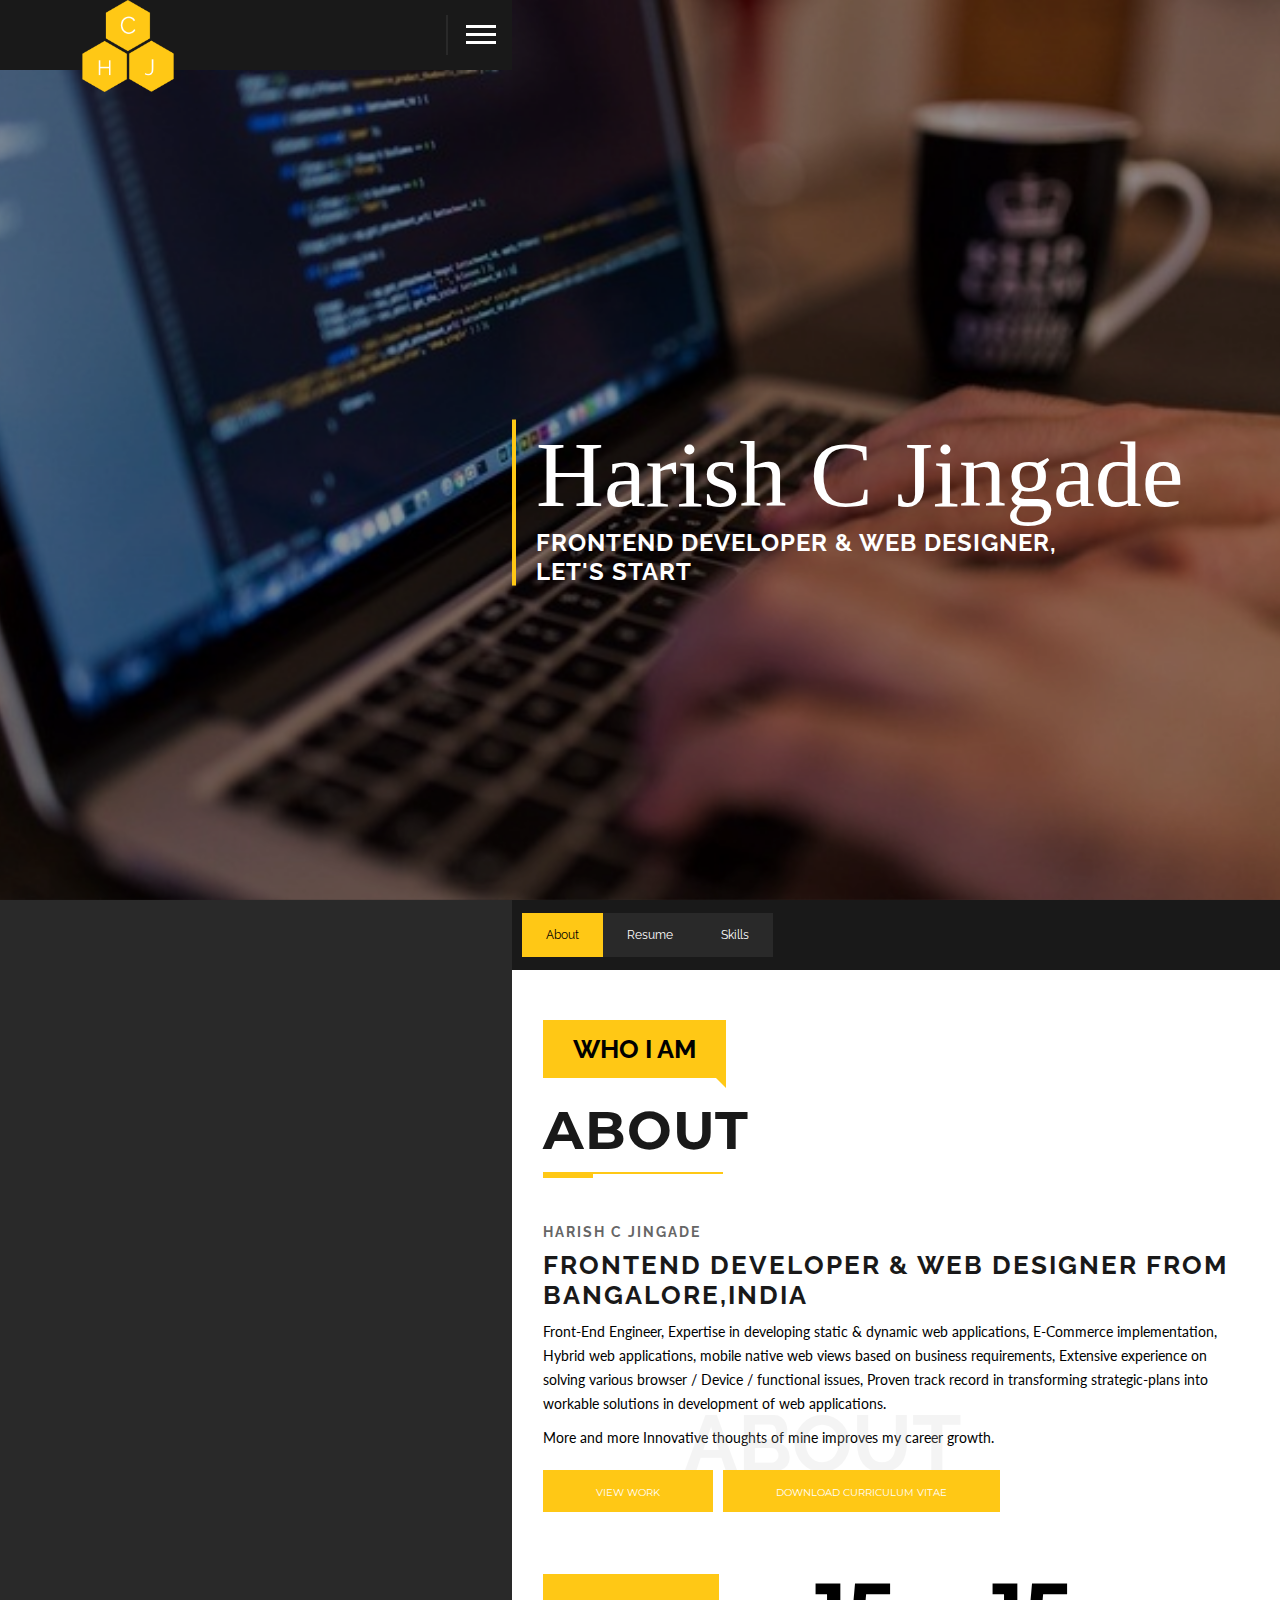
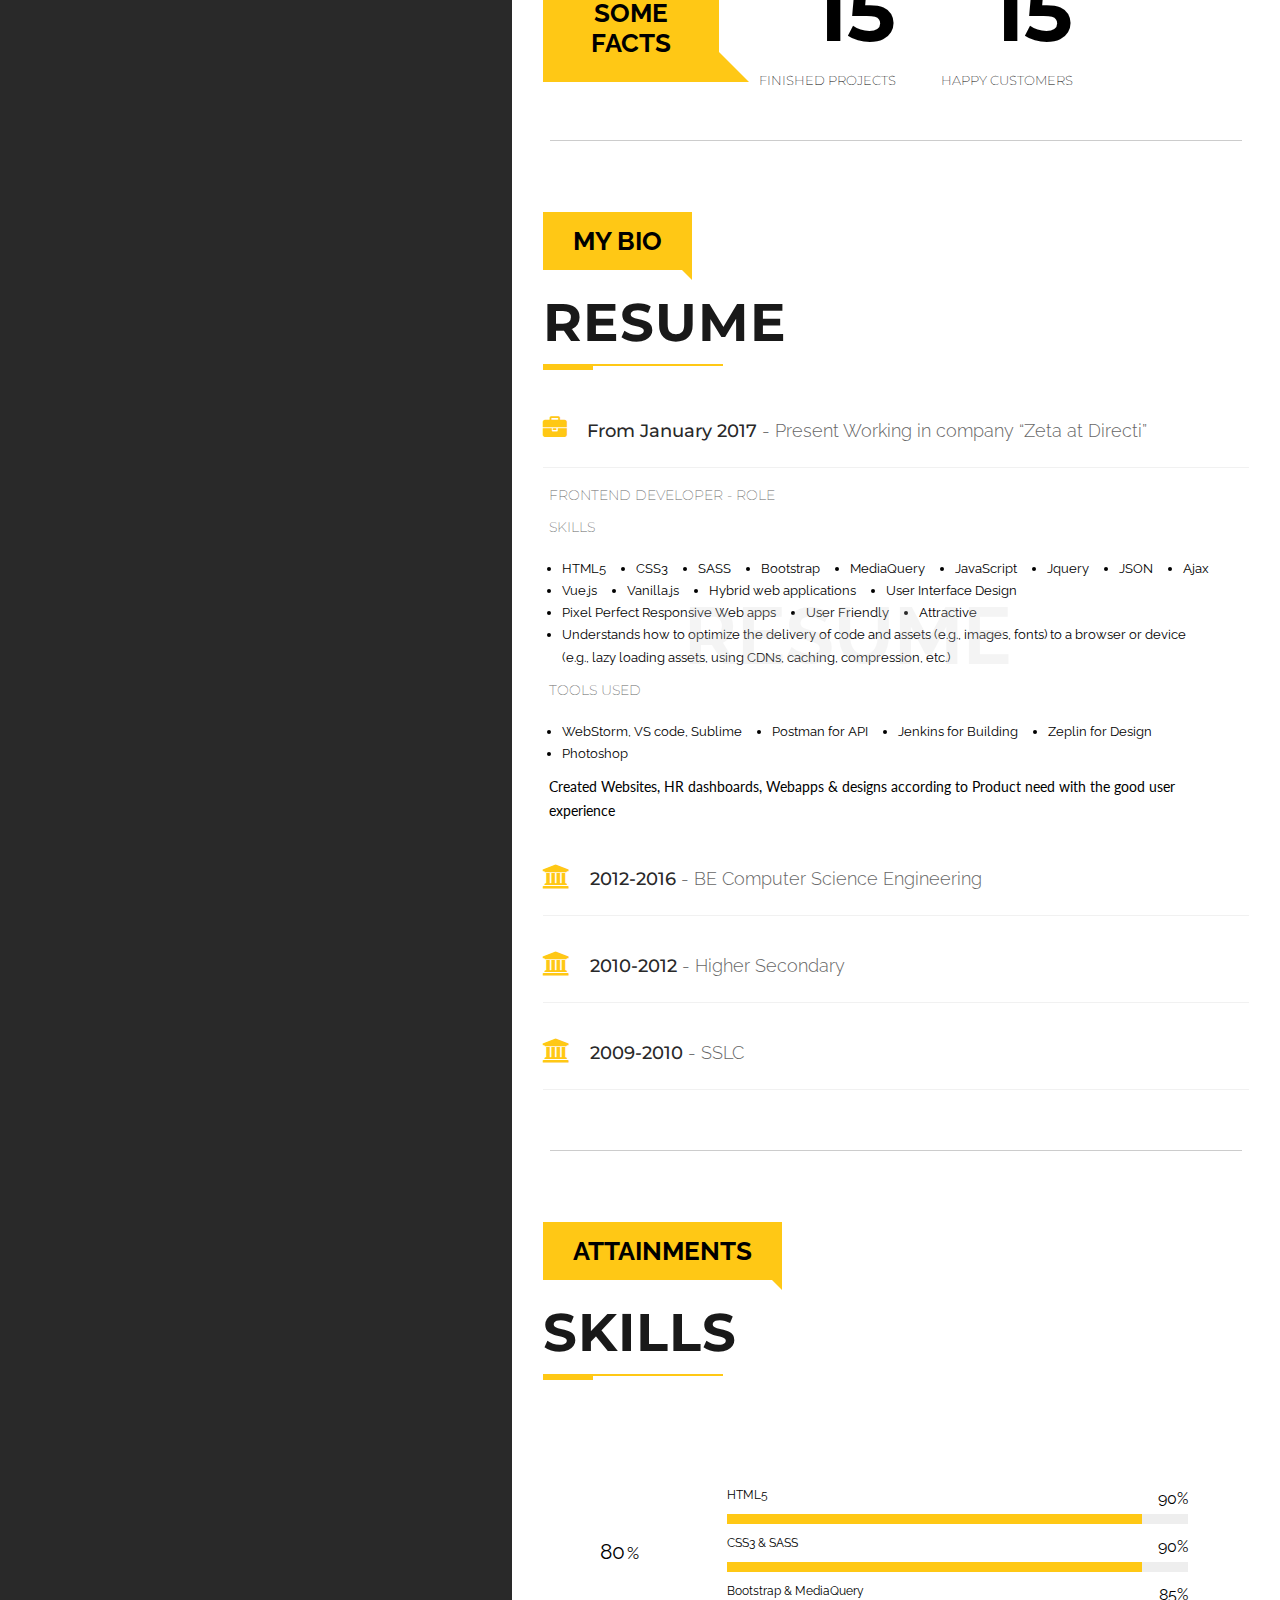
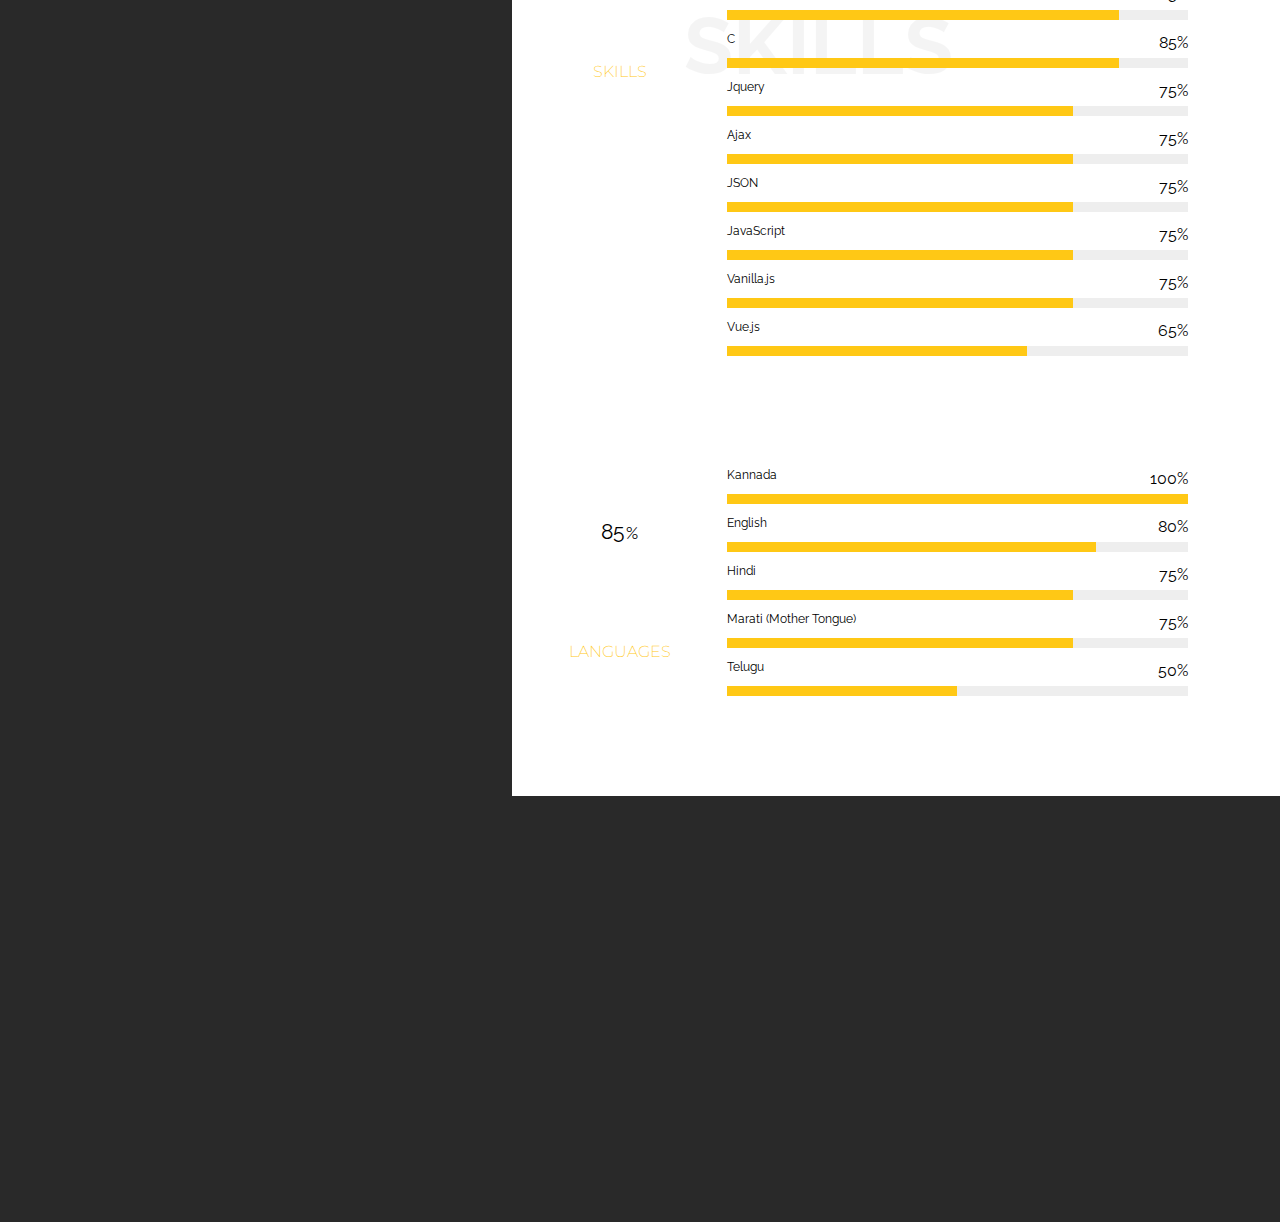
==== index.html @ 73cdb1bf "changed the skills calculator" ====
<!DOCTYPE html>
<html class="js csstransitions js_active  vc_desktop  vc_transform  vc_transform skrollr skrollr-desktop" dir="ltr" lang="en-US">

<head>
    <meta http-equiv="Content-Type" content="text/html; charset=UTF-8">
    <link rel="icon" type="image/png" href="assets/images/Harish.png" />
    <title>Harish C Jingade | Frontend Developer & Web Designer</title>
    <meta name="viewport" content="width=device-width, initial-scale=1.0, minimum-scale=1.0, maximum-scale=1.0, user-scalable=no">
    <script src="assets/js/wp-emoji-release.min.js" type="text/javascript"></script>
    <style type="text/css">
    img.wp-smiley,
    img.emoji {
        display: inline !important;
        border: none !important;
        box-shadow: none !important;
        height: 1em !important;
        width: 1em !important;
        margin: 0 .07em !important;
        vertical-align: -0.1em !important;
        background: none !important;
        padding: 0 !important;
    }
    </style>
    <link rel="stylesheet" id="contact-form-7-css" href="assets/css/styles.css" type="text/css" media="all">
    <link rel="stylesheet" id="reset-css" href="assets/css/reset.css" type="text/css" media="all">
    <link rel="stylesheet" id="plugins-css" href="assets/css/plugins.css" type="text/css" media="all">
    <link rel="stylesheet" id="style-css" href="assets/css/style.css" type="text/css" media="all">
    <link rel="stylesheet" id="color-css" href="assets/css/color.css" type="text/css" media="all">
    <link href="https://maxcdn.bootstrapcdn.com/font-awesome/4.4.0/css/font-awesome.min.css" rel="stylesheet">
    <script type="text/javascript" src="assets/js/jquery.js"></script>
    <script type="text/javascript" src="assets/js/jquery-migrate.min.js"></script>
    <style type="text/css">
    .recentcomments a {
        display: inline !important;
        padding: 0 !important;
        margin: 0 !important;
    }
    </style>
</head>

<body class="home page page-id-17 page-template page-template-home-page page-template-home-page-php wpb-js-composer js-comp-ver-4.5.3 vc_responsive">
    <!--================= loader start ================-->
    <div class="loader-holder">
        <div class="loader-inner loader-vis">
            <div class="loader" style="display: none;"></div>
        </div>
    </div>
    <!-- loader end -->
    <!--================= main start ================-->
    <div id="main" style="opacity: 1;">
        <!--=============== header ===============-->
        <header>
            <div class="logo-holder">
                <a href="index.html">
                    <img src="assets/images/Harish.png" class="respimg img-responsive" alt="Logo">
                    <!-- <span style="color: #FFC815;"> Harish C Jingade</span> -->
                </a>
            </div>
            <div class="nav-button">
                <span class="nos"></span>
                <span class="ncs"></span>
                <span class="nbs"></span>
            </div>
        </header>
        <!-- header  end -->
        <!--=============== wrapper ===============-->
        <div id="wrapper">
            <!--=============== content-holder ===============-->
            <div class="content-holder">
                <!--=============== navigation ===============-->
                <div class="nav-inner isDown">
                    <div class="nav-decor nav-decor-tl"></div>
                    <div class="nav-decor nav-decor-br"></div>
                    <div class="overlay"></div>
                    <nav style="margin-top: -97.5px;">
                        <!-- start main nav -->
                        <ul class="">
                            <li id="menu-item-227" class="menu-item menu-item-type-post_type menu-item-object-page menu-item-has-children current subnav"> <a class="custom-scroll-link" href="index.html" data-toggle="my-scrollspy-2">Home<i class="fa fa-angle-double-down subnavicon"></i></a>
                                <ul class="sub-menu">
                                    <li id="menu-item-216" class="menu-item menu-item-type-post_type menu-item-object-page"> <a class="custom-scroll-link" href="index.html/#about-2" data-toggle="my-scrollspy-2">About<i class="fa fa-angle-double-down subnavicon"></i></a></li>
                                    <li id="menu-item-219" class="menu-item menu-item-type-post_type menu-item-object-page"> <a class="custom-scroll-link" href="index.html/#resume" data-toggle="my-scrollspy-2">Resume<i class="fa fa-angle-double-down subnavicon"></i></a></li>
                                    <li id="menu-item-223" class="menu-item menu-item-type-post_type menu-item-object-page"> <a class="custom-scroll-link" href="index.html/#skills" data-toggle="my-scrollspy-2">Skills<i class="fa fa-angle-double-down subnavicon"></i></a></li>
                                </ul>
                            </li>
                            <li id="menu-item-209" class="menu-item menu-item-type-post_type menu-item-object-page"> <a class="custom-scroll-link" href="portfolio.html" data-toggle="my-scrollspy-2">My Works</a></li>
                            <!-- <li id="menu-item-209" class="menu-item menu-item-type-post_type menu-item-object-page"> <a class="custom-scroll-link" href="contact.php" data-toggle="my-scrollspy-2">Contact</a></li> -->
                        </ul>
                    </nav>
                </div>
                <!-- navigation  end -->
                <!--=============== hero-wrapper ===============-->
                <div class="hero-wrapper viselem" style="opacity: 1;">
                    <div class="section-parallax skrollable skrollable-between" data-top-bottom="transform: translateY(450px);" data-bottom-top="transform: translateY(-450px);" style="transform: translateY(-0.361446px);">
                        <div class="media-container">
                            <div class="bg" style="background-image:url(&#39;assets/images/code.jpg&#39;)" width="1200" height="793"></div>
                            <div class="overlay"></div>
                        </div>
                        <div class="hero-title">
                            <div class="hero-wrap skrollable skrollable-between" data-top-bottom="transform: translateY(-150px);" data-bottom-top="transform: translateY(150px);" style="transform: translateY(13.9257px);">
                                <h3>Harish C Jingade</h3>
                                <div class="clearfix"></div>
                                <h4 style="text-align: right"> Frontend Developer & Web Designer, </h4>
                                <div class="clearfix"></div>
                                <h4>
                                            <a href="#" class="custom-scroll-link">Let's start</a>
                                        </h4>
                            </div>
                        </div>
                    </div>
                </div>
                <!-- hero-wrapper  end -->
                <!--=============== fixed-column ===============-->
                <div class="fixed-column viselem" style="opacity: 1;">
                    <!-- animation background -->
                    <div class="bg-wrapper">
                        <div class="bg bg-scroll" style="background-image: url(&quot;http://webredox.net/demo/wp/bionick/demo4/wp-content/uploads/2015/07/12.jpg&quot;);"></div>
                        <div class="overlay"></div>
                        <div class="bg-title"><span>my resume</span></div>
                    </div>
                </div>
                <!-- fixed-column end -->
                <div class="wrapper-inner home-wrap viselem" style="opacity: 1;">
                    <!-- scroll page navigation -->
                    <div class="scroll-nav-holder" style="z-index: 6; position: relative; top: 0px;">
                        <nav class="scroll-nav">
                            <ul>
                                <li>
                                    <a class="scroll-link fbgs act-link" href="index.html/#about-2" data-bgscr="assets/img/2.jpg" data-bgtex="About Me">
                                        <span>About</span></a>
                                </li>
                                <li>
                                    <a class="scroll-link fbgs" href="index.html/#resume" data-bgscr="assets/img/res.jpg" data-bgtex="my resume">
                                        <span>Resume</span></a>
                                </li>
                                <li>
                                    <a class="scroll-link fbgs" href="index.html/#skills" data-bgscr="assets/img/last.jpg" data-bgtex="My skills">
                                        <span>Skills</span></a>
                                </li>
                            </ul>
                        </nav>
                    </div>
                    <div style="display: none; width: 809px; height: 70px; float: right;"></div>
                    <!-- scroll page navigation end -->
                    <div class="content" id="sec1">
                        <!-- section start -->
                        <section id="about-2">
                            <!-- container -->
                            <div class="container">
                                <div class="section-title">
                                    <div class="sect-subtitle skrollable skrollable-before" data-top-bottom="transform: translateY(-300px);" data-bottom-top="transform: translateY(300px);" style="transform: translateY(300px);">
                                        <span style="font-size: 120px;">About</span>
                                    </div>
                                    <h3>Who i am </h3>
                                    <h2>About</h2>
                                    <div class="st-separator"></div>
                                </div>
                                <div class="wrapper-content">
                                    <div class="vc_row wpb_row vc_row-fluid">
                                        <div class="vc_col-sm-12 wpb_column vc_column_container ">
                                            <div class="wpb_wrapper">
                                                <div class="text-title ">
                                                    <h2 style="color:#666666; font-size:14px; font-weight:bold;text-align:left; text-transform:uppercase;">Harish C Jingade</h2>
                                                </div>
                                                <div class="text-title ">
                                                    <h2 style="color:#191919; font-size:26px; font-weight:bold;text-align:left; text-transform:uppercase;">Frontend Developer & Web Designer From Bangalore,India</h2>
                                                </div>
                                                <div class="sec-text ">
                                                    <p style="font-weight:normal;text-align:left; text-transform:none;">
                                                        Front-End Engineer, Expertise in developing static & dynamic web applications, E-Commerce implementation, Hybrid web applications, mobile native web views based on business requirements, Extensive experience on solving various browser / Device / functional issues, Proven track record in transforming strategic-plans into workable solutions in development of web applications. </p>
                                                </div>
                                                <div class="sec-text ">
                                                    <p style="font-weight:normal;text-align:left; text-transform:none;">
                                                        More and more Innovative thoughts of mine improves my career growth.</p>
                                                </div>
                                                <div class="sec-button ">
                                                    <a class="btn hide-icon" href="portfolio.html" target="_self" style="font-weight:normal; float:left;text-transform:uppercase;">
                                                        <i class="fa fa-angle-right"></i>
                                                        <span>View Work</span>
                                                    </a>
                                                    <a class="btn hide-icon" href="./Harish-Resume.pdf" target="_self" style="font-weight:normal; float:left;text-transform:uppercase;" download>
                                                            <i class="fa fa-angle-right"></i>
                                                            <span>Download Curriculum Vitae</span>
                                                        </a>
                                                </div>
                                            </div>
                                        </div>
                                    </div>
                                    <div class="vc_row wpb_row vc_row-fluid">
                                        <div class="vc_col-sm-12 wpb_column vc_column_container ">
                                            <div class="wpb_wrapper">
                                                <div style="width:100%;height:50px;float:left;position:inherit;"></div>
                                                <div class="sec-counter ">
                                                    <div class="facts-title">
                                                        <h3>Some facts</h3>
                                                    </div>
                                                    <div class="inline-facts-holder">
                                                        <div class="inline-facts">
                                                            <div class="milestone-counter">
                                                                <div class="stats animaper">
                                                                    <div class="num" data-content="15" data-num="15">15</div>
                                                                </div>
                                                            </div>
                                                            <h6>Finished projects</h6>
                                                        </div>
                                                        <div class="inline-facts">
                                                            <div class="milestone-counter">
                                                                <div class="stats animaper">
                                                                    <div class="num" data-content="15" data-num="15">15</div>
                                                                </div>
                                                            </div>
                                                            <h6>Happy customers</h6>
                                                        </div>
                                                        <!-- <div class="inline-facts">
                                                                    <div class="milestone-counter">
                                                                        <div class="stats animaper">
                                                                            <div class="num" data-content="1780" data-num="1780">1780</div>
                                                                        </div>
                                                                    </div>
                                                                    <h6>Working hours</h6>
                                                                </div> -->
                                                    </div>
                                                </div>
                                            </div>
                                        </div>
                                    </div>
                                </div>
                            </div>
                        </section>
                        <!-- end bg -->
                        <div class="section-separator2"></div>
                        <!-- section start -->
                        <section id="resume">
                            <!-- container -->
                            <div class="container">
                                <div class="section-title">
                                    <div class="sect-subtitle skrollable skrollable-before" data-top-bottom="transform: translateY(-300px);" data-bottom-top="transform: translateY(300px);" style="transform: translateY(300px);">
                                        <span style="font-size: 120px;">Resume</span>
                                    </div>
                                    <h3>My Bio </h3>
                                    <h2>Resume</h2>
                                    <div class="st-separator"></div>
                                </div>
                                <div class="wrapper-content">
                                    <div class="vc_row wpb_row vc_row-fluid">
                                        <div class="vc_col-sm-12 wpb_column vc_column_container ">
                                            <div class="wpb_wrapper">
                                                <div class="sec-resume ">
                                                    <div class="accordion" data-name="1">
                                                        <div class="accordion-title transition activeac">
                                                            <h5>
                                                                        <a href="#">
                                                                            <i class="fa fa-briefcase"></i>From January 2017
                                                                            <span> - Present </span>
                                                                            <span>Working in company “Zeta at Directi”</span>
                                                                        </a>
                                                                    </h5>
                                                        </div>
                                                        <div class="accordion-inner" style="display: block;">
                                                            <h4>Frontend Developer - Role</h4>
                                                            <h4>SKILLS</h4>
                                                            <ul>
                                                                <li>HTML5</li>
                                                                <li>CSS3</li>
                                                                <li>SASS</li>
                                                                <li>Bootstrap</li>
                                                                <li>MediaQuery</li>
                                                                <li>JavaScript</li>
                                                                <li>Jquery</li>
                                                                <li>JSON</li>
                                                                <li>Ajax</li>
                                                                <li>Vue.js</li>
                                                                <li>Vanilla.js</li>
                                                                <li>Hybrid web applications</li>
                                                                <li>User Interface Design</li>
                                                                <li>Pixel Perfect Responsive Web apps</li>
                                                                <li>User Friendly</li>
                                                                <li>Attractive</li>
                                                                <li>Understands how to optimize the delivery of code and assets (e.g., images, fonts) to a browser or device (e.g., lazy loading assets, using CDNs, caching, compression, etc.)</li>
                                                            </ul>
                                                            <h4>Tools Used</h4>
                                                            <ul>
                                                                <li>WebStorm, VS code, Sublime</li>
                                                                <li>Postman for API</li>
                                                                <li>Jenkins for Building</li>
                                                                <li>Zeplin for Design</li>
                                                                <li>Photoshop</li>
                                                            </ul>
                                                            <p>Created Websites, HR dashboards, Webapps & designs according to Product need with the good user experience</p>
                                                        </div>
                                                        <div class="accordion-title transition">
                                                            <h5>
                                                                        <a href="#">
                                                                            <i class="fa fa-university"></i>2012-2016
                                                                            <span> - </span>
                                                                            <span>BE Computer Science Engineering</span>
                                                                        </a>
                                                                    </h5>
                                                        </div>
                                                        <div class="accordion-inner">
                                                            <h4>Sri Taralabalu Jagadguru Institute of Technology,Ranebennur</h4>
                                                            <p>Aggregate Marks 62.32%</p>
                                                        </div>
                                                        <div class="accordion-title transition">
                                                            <h5>
                                                                        <a href="#">
                                                                            <i class="fa fa-university"></i>2010-2012
                                                                            <span> - </span>
                                                                            <span>Higher Secondary</span>
                                                                        </a>
                                                                    </h5>
                                                        </div>
                                                        <div class="accordion-inner">
                                                            <h4>Sri Vyshnavi Chetana PU Science College,Davangere</h4>
                                                            <p>Aggregate Marks 71.05%</p>
                                                        </div>
                                                        <div class="accordion-title transition">
                                                            <h5>
                                                                        <a href="#">
                                                                            <i class="fa fa-university"></i>2009-2010
                                                                            <span> - </span>
                                                                            <span>SSLC</span>
                                                                        </a>
                                                                    </h5>
                                                        </div>
                                                        <div class="accordion-inner">
                                                            <h4>Lourdes Boys High School,Davangere</h4>
                                                            <p>Aggregate Marks 64.48%</p>
                                                        </div>
                                                    </div>
                                                </div>
                                            </div>
                                        </div>
                                    </div>
                                </div>
                            </div>
                        </section>
                        <!-- end bg -->
                        <div class="section-separator2"></div>
                        <!-- section start -->
                        <section id="skills">
                            <!-- container -->
                            <div class="container">
                                <div class="section-title">
                                    <div class="sect-subtitle skrollable skrollable-before" data-top-bottom="transform: translateY(-300px);" data-bottom-top="transform: translateY(300px);" style="transform: translateY(300px);">
                                        <span style="font-size: 120px;">Skills</span>
                                    </div>
                                    <h3>Attainments </h3>
                                    <h2>Skills</h2>
                                    <div class="st-separator"></div>
                                </div>
                                <div class="wrapper-content">
                                    <div class="vc_row wpb_row vc_row-fluid">
                                        <div class="vc_col-sm-12 wpb_column vc_column_container ">
                                            <div class="wpb_wrapper">
                                                <div class="piechart-holder animaper " data-skcolor="#8F8F8F">
                                                    <div class="row">
                                                        <div class="piechart col-md-3">
                                                            <span class="chart" data-percent="80">
                                                                        <span class="percent">80</span>
                                                            <canvas height="150" width="150"></canvas>
                                                            </span>
                                                            <div class="clearfix"></div>
                                                            <div class="skills-description">
                                                                <h4>Skills</h4>
                                                            </div>
                                                        </div>
                                                        <div class="col-md-8">
                                                            <div class="skillbar-box animaper">
                                                                <div class="custom-skillbar-title">
                                                                    <span>HTML5 </span>
                                                                </div>
                                                                <div class="skill-bar-percent">90%</div>
                                                                <div class="skillbar-bg" data-percent="90%">
                                                                    <div class="custom-skillbar" style="width: 90%;"></div>
                                                                </div>
                                                                <div class="custom-skillbar-title">
                                                                    <span>CSS3 & SASS </span>
                                                                </div>
                                                                <div class="skill-bar-percent">90%</div>
                                                                <div class="skillbar-bg" data-percent="90%">
                                                                    <div class="custom-skillbar" style="width: 90%;"></div>
                                                                </div>
                                                                <div class="custom-skillbar-title">
                                                                    <span>Bootstrap & MediaQuery</span>
                                                                </div>
                                                                <div class="skill-bar-percent">85%</div>
                                                                <div class="skillbar-bg" data-percent="85%">
                                                                    <div class="custom-skillbar" style="width: 85%;"></div>
                                                                </div>
                                                                <div class="custom-skillbar-title">
                                                                    <span>C</span>
                                                                </div>
                                                                <div class="skill-bar-percent">85%</div>
                                                                <div class="skillbar-bg" data-percent="85%">
                                                                    <div class="custom-skillbar" style="width: 85%;"></div>
                                                                </div>
                                                                <div class="custom-skillbar-title">
                                                                    <span>Jquery</span>
                                                                </div>
                                                                <div class="skill-bar-percent">75%</div>
                                                                <div class="skillbar-bg" data-percent="75%">
                                                                    <div class="custom-skillbar" style="width: 75%;"></div>
                                                                </div>
                                                                <div class="custom-skillbar-title">
                                                                        <span>Ajax</span>
                                                                    </div>
                                                                    <div class="skill-bar-percent">75%</div>
                                                                    <div class="skillbar-bg" data-percent="75%">
                                                                        <div class="custom-skillbar" style="width: 75%;"></div>
                                                                    </div>
                                                                    <div class="custom-skillbar-title">
                                                                            <span>JSON</span>
                                                                        </div>
                                                                        <div class="skill-bar-percent">75%</div>
                                                                        <div class="skillbar-bg" data-percent="75%">
                                                                            <div class="custom-skillbar" style="width: 75%;"></div>
                                                                        </div>
                                                                <div class="custom-skillbar-title">
                                                                    <span>JavaScript</span>
                                                                </div>
                                                                <div class="skill-bar-percent">75%</div>
                                                                <div class="skillbar-bg" data-percent="75%">
                                                                    <div class="custom-skillbar" style="width: 75%;"></div>
                                                                </div>
                                                                <div class="custom-skillbar-title">
                                                                    <span>Vanilla.js</span>
                                                                </div>
                                                                <div class="skill-bar-percent">75%</div>
                                                                <div class="skillbar-bg" data-percent="75%">
                                                                    <div class="custom-skillbar" style="width: 75%;"></div>
                                                                </div>
                                                                <div class="custom-skillbar-title">
                                                                        <span>Vue.js</span>
                                                                    </div>
                                                                    <div class="skill-bar-percent">65%</div>
                                                                    <div class="skillbar-bg" data-percent="65%">
                                                                        <div class="custom-skillbar" style="width: 65%;"></div>
                                                                    </div>
                                                                    
                                                            </div>
                                                        </div>
                                                    </div>
                                                </div>
                                                <div class="piechart-holder animaper " data-skcolor="#8F8F8F">
                                                    <div class="row">
                                                        <div class="piechart col-md-3">
                                                            <span class="chart" data-percent="85">
                                                                        <span class="percent">85</span>
                                                            <canvas height="150" width="150"></canvas>
                                                            </span>
                                                            <div class="clearfix"></div>
                                                            <div class="skills-description">
                                                                <h4>Languages</h4>
                                                            </div>
                                                        </div>
                                                        <div class="col-md-8">
                                                            <div class="skillbar-box animaper">
                                                                <div class="custom-skillbar-title">
                                                                    <span>Kannada</span>
                                                                </div>
                                                                <div class="skill-bar-percent">100%</div>
                                                                <div class="skillbar-bg" data-percent="100%">
                                                                    <div class="custom-skillbar" style="width: 100%;"></div>
                                                                </div>
                                                                <div class="custom-skillbar-title">
                                                                    <span>English</span>
                                                                </div>
                                                                <div class="skill-bar-percent">80%</div>
                                                                <div class="skillbar-bg" data-percent="80%">
                                                                    <div class="custom-skillbar" style="width: 80%;"></div>
                                                                </div>
                                                                <div class="custom-skillbar-title">
                                                                    <span>Hindi </span>
                                                                </div>
                                                                <div class="skill-bar-percent">75%</div>
                                                                <div class="skillbar-bg" data-percent="75%">
                                                                    <div class="custom-skillbar" style="width: 75%;"></div>
                                                                </div>
                                                                <div class="custom-skillbar-title">
                                                                        <span>Marati (Mother Tongue)</span>
                                                                    </div>
                                                                    <div class="skill-bar-percent">75%</div>
                                                                    <div class="skillbar-bg" data-percent="75%">
                                                                        <div class="custom-skillbar" style="width: 75%;"></div>
                                                                    </div>
                                                                <div class="custom-skillbar-title">
                                                                    <span>Telugu </span>
                                                                </div>
                                                                <div class="skill-bar-percent">50%</div>
                                                                <div class="skillbar-bg" data-percent="50%">
                                                                    <div class="custom-skillbar" style="width: 50%;"></div>
                                                                </div>
                                                            </div>
                                                        </div>
                                                    </div>
                                                </div>
                                            </div>
                                        </div>
                                    </div>
                                </div>
                            </div>
                        </section>
                        <!-- end bg -->
                    </div>
                </div>
                <div class="height-emulator" style="height: 411px;"></div>
                <footer class="viselem" style="opacity: 1;">
                    <div class="container">
                        <div class="row">
                            <div class="col-md-6">
                                <div id="custom_social_dewidget-1" class="widget footer-info spo-footer-widget text-left widget_custom_social_dewidget">
                                    <h4 class="spo-footer-widget-title">Find me</h4>
                                    <div class="footer-social">
                                        <ul>
                                            <li>
                                                <a href="https://www.facebook.com/harishc.jingade" target="_blank">
                                                    <i class="fa fa-facebook"></i>
                                                </a>
                                            </li>
                                            <li>
                                                <a href="https://twitter.com/HarishCJingade_" target="_blank">
                                                    <i class="fa fa-twitter"></i>
                                                </a>
                                            </li>
                                            <li>
                                                <a href="mailto:justdoitnowharish@gmail.com?subject = Feedback&body = Message">
                                                    <i class="fa fa-google-plus"></i>
                                                </a>
                                            </li>
                                            <li>
                                                <a target="_blank" href="https://www.linkedin.com/in/harish-c-jingade-38b730123/">
                                                    <i class="fa fa-linkedin"></i>
                                                </a>
                                            </li>
                                        </ul>
                                    </div>
                                </div>
                            </div>
                            <div class="col-md-6">
                                <div id="custom_contact_dewidget-1" class="widget footer-info spo-footer-widget text-left widget_custom_contact_dewidget">
                                    <h4 class="spo-footer-widget-title">Contact info</h4>
                                    <ul class="footer-contacts">
                                        <li>
                                            <a href="#">
                                                <i class="fa fa-phone"></i> +(91) 8553331430 / +(91) 7975929778
                                            </a>
                                        </li>
                                        <li>
                                            <a href="#">
                                                <i class="fa fa-motorcycle"></i> Sri Yellamma Devi PG for Gents, Choclate factory road, BTM 1st stage, Bengaluru.
                                            </a>
                                        </li>
                                        <li>
                                            <a href="#">
                                                <i class="fa fa-envelope-o"></i> justdoitnowharish@gmail.com
                                            </a>
                                        </li>
                                    </ul>
                                </div>
                            </div>
                        </div>
                    </div>
                    <!--to top / privacy policy-->
                    <div class="to-top-holder copyright">
                        <div class="container">
                            <p>
                                <!--© BioNick 2015 Developed by-->
                                <a href="index.html" target="_blank">Harish C Jingade</a> | All rights reserved.
                            </p>
                            <div class="to-top">
                                <i class="fa fa-angle-double-up"></i>
                            </div>
                        </div>
                    </div>
                </footer>
                <!-- footer end -->
                <!-- ================footer ==================== -->
            </div>
            <!-- content-holder end -->
        </div>
        <!-- wrapper end -->
    </div>
    <!-- Main end -->
    <link rel="stylesheet" id="js_composer_front-css" href="assets/css/js_composer.css" type="text/css" media="all">
    <script type="text/javascript" src="assets/js/comment-reply.min.js"></script>
    <script type="text/javascript" src="assets/js/jquery.form.min.js"></script>
    <script type="text/javascript">
    /* <![CDATA[ */
    var _wpcf7 = {
        "loaderUrl": "http:\/\/webredox.net\/demo\/wp\/bionick\/demo4\/wp-content\/plugins\/contact-form-7\/images\/ajax-loader.gif",
        "sending": "Sending ..."
    };
    /* ]]> */
    </script>
    <script type="text/javascript" src="assets/js/scripts.js"></script>
    <script type="text/javascript" src="assets/js/jquery.min.js"></script>
    <script type="text/javascript" src="assets/js/plugins.js"></script>
    <script type="text/javascript" src="assets/js/scripts(1).js"></script>
    <script type="text/javascript" src="assets/js/custom.js"></script>
    <script type="text/javascript" src="assets/js/js_composer_front.js"></script>
    <style type="text/css" class="custom-dynamic-css">
    .sect-subtitle span {
        font-size: 80px!important;
    }
    </style>
    <div style="clear: both;"></div>
</body>
</noscript>
<div style="text-align: center;"><div style="position:relative; top:0; margin-right:auto;margin-left:auto; z-index:99999">

</div></div>
</noscript>
<div style="text-align: center;">
    <div style="position:relative; top:0; margin-right:auto;margin-left:auto; z-index:99999">
    </div>
</div>

</html>
---- assets/css/styles.css ----
div.wpcf7 {
    margin: 0;
    padding: 0;
}

div.wpcf7-response-output {
    margin: 2em 0.5em 1em;
    padding: 0.2em 1em;
}

div.wpcf7 .screen-reader-response {
    position: absolute;
    overflow: hidden;
    clip: rect(1px, 1px, 1px, 1px);
    height: 1px;
    width: 1px;
    margin: 0;
    padding: 0;
    border: 0;
}

div.wpcf7-mail-sent-ok {
    border: 2px solid #398f14;
}

div.wpcf7-mail-sent-ng {
    border: 2px solid #ff0000;
}

div.wpcf7-spam-blocked {
    border: 2px solid #ffa500;
}

div.wpcf7-validation-errors {
    border: 2px solid #f7e700;
}

span.wpcf7-form-control-wrap {
    position: relative;
}

span.wpcf7-not-valid-tip {
    color: #f00;
    font-size: 1em;
    display: block;
}

.use-floating-validation-tip span.wpcf7-not-valid-tip {
    position: absolute;
    top: 20%;
    left: 20%;
    z-index: 100;
    border: 1px solid #ff0000;
    background: #fff;
    padding: .2em .8em;
}

span.wpcf7-list-item {
    margin-left: 0.5em;
}

.wpcf7-display-none {
    display: none;
}

div.wpcf7 img.ajax-loader {
    border: none;
    vertical-align: middle;
    margin-left: 4px;
}

div.wpcf7 div.ajax-error {
    display: none;
}

div.wpcf7 .placeheld {
    color: #888;
}
---- assets/css/style.css ----
@charset "utf-8";
/*======================================

 [ -Main Stylesheet-
  Theme: Bionick
  Version: 1.0
  Last change: 18/06/2015 ]
    +++Fonts +++
    ++++General Styles++++
    ++++Typography ++++
    ++++Page preload ++++
    ++++Content Styles ++++
    ++++Loader ++++
    ++++Header ++++
    ++++Navigation ++++
    ++++Home  ++++
    ++++Section title+++++
    ++++Button +++++
    ++++Slider / Carousel++++
    ++++Facts ++++
    ++++Resume ++++
    ++++Services ++++
    ++++Skills  ++++
    ++++Testimonials ++++
    ++++Footer ++++
    ++++Twitter ++++
    ++++Portfolio ++++
    ++++Share ++++
    ++++Contacts ++++
    ++++Blog ++++
    ++++Responsive ++++
*/
/*-------------Import fonts ---------------------------------------*/
@import url(http://fonts.googleapis.com/css?family=Lato:400,700,900|Raleway:400,800,900,600,700,500|Montserrat:400,700);
@font-face {
    font-family: 'bebas_neuebold';
    src: url('../fonts/bebasneue_bold-webfont.eot');
    src: url('../fonts/bebasneue_bold-webfont.eot?#iefix') format('embedded-opentype'),
         url('../fonts/bebasneue_bold-webfont.woff2') format('woff2'),
         url('../fonts/bebasneue_bold-webfont.woff') format('woff'),
         url('../fonts/bebasneue_bold-webfont.ttf') format('truetype'),
         url('../fonts/bebasneue_bold-webfont.svg#bebas_neuebold') format('svg');
    font-weight: normal;
    font-style: normal;

}
/*-------------General Style---------------------------------------*/
html{
    overflow-x:hidden !important;
    height:100%;
}
body{
    margin: 0;
    padding: 0;
    font-family: 'Raleway', sans-serif;
    font-weight: 400;
    font-size: 12px;
    color: #000;
    background:#292929;
    height:100%;
    text-align:center;
}
@-o-viewport {width: device-width;}
@-ms-viewport {width: device-width;}
@viewport {width: device-width;}
/*--------------Typography--------------------------------------*/
h1 {
    font-size: 4.46666666667em;
    text-transform: uppercase;
    font-weight: 400;
    line-height: 1.17em;
}
h2 {
    font-size: 3.2em;
    font-weight: 300;
}
h3 {
    font-size: 1em;
}
h4 {
    font-size: 0.9em;
    font-weight: 200;
}
h5 {
    font-size: 0.8em;
    font-weight: 200;
}
h6 {
    font-size: 0.6em;
    font-weight: 200;
}
p {
    text-align:left;
    font-size:14px;
    line-height:24px;
    padding-bottom:10px;
    font-family: 'Lato', sans-serif;
    color: #000;
}
blockquote {
    float:left;
    padding: 10px 20px;
    margin: 0 0 20px;
    font-size: 17.5px;
    border-left: 15px solid #eee;
}
blockquote p {
    font-family: Georgia, "Times New Roman", Times, serif;
    font-style:italic;
    color:#494949;
}
/* ---------Content Styles--------------------------------------*/
#main{
    height:100%;
    width:100%;
    position:absolute;
    top:0;
    left:0;
    z-index:2;
    opacity:0;
}
#wrapper{
    height:100%;
    margin-left:0;
    vertical-align:top;
    position: absolute;
    left:0;
    top:0;
    right:0;
    z-index:2;
    width:100%;
}
.content-holder{
    vertical-align: top;
    position: absolute;
    left:0;
    top: 0;
    right: 0;
    z-index: 2;
    height: 100%;
    -webkit-transition: all 300ms linear;
    -moz-transition: all 300ms linear;
    -o-transition: all 300ms linear;
    -ms-transition: all 300ms linear;
    transition: all 300ms linear;
}
.scale-bg2{
    opacity:0;
}
.container{
    max-width: 900px;
    width:92%;
    margin:0 auto;
    position: relative;
    z-index:2;
}
.content {
    width:100%;
    position:relative;
    z-index:2;
    float:left;
    height:100%;
}
.full-height {
    height:100%;
}
.wrapper-inner {
    float:right;
    width:60%;
    position:relative;
    background:#fff;
    padding:150px 0 100px;
    z-index:4;
    opacity:0;
}
.home-wrap {
    padding-top:0;
}
.folio-wrap {
    padding:70px 0 0 0;
    background:#292929;
}
.no-padding {
    padding:0 !important;
}
.full-width-wrap {
    width:100%;
    padding-top:70px !important;
}
.full-width-wrap:before {
    content:'';
    position:absolute;
    right:0;
    width:70%;
    background:#191919;
    top:-70px;
    height:70px;
}
.bg {
    position:absolute;
    top:0;
    left:0;
    width:100%;
    height:100%;
    background-size: cover;
    background-attachment: scroll  ;
    background-position: center  ;
    background-repeat:repeat;
    background-origin: content-box;
}
.full-height-parallax {
    position: absolute;
    top:0;
    left:0;
    width:100%;
    height:100%;
    overflow:hidden;
    z-index:2;
}
.respimg {
    width:100%;
    height:auto;
}
.overlay {
    position:absolute;
    top:0;
    left:0;
    width:100%;
    height:100%;
    background:#000;
    opacity:0.2;
}
section {
    float:left;
    width:100%;
    position:relative;
    padding:50px 0;
}
.align-text {
    text-align:left;
}
.section-parallax {
    position:absolute;
    top:0;
    left:0;
    width:100%;
    height:100%;
}
.no-border {
    border:none !important;
}
/*------ Fixed column-------------------------------------------------*/
.fixed-column {
    position:fixed;
    top:0;
    left:0;
    width:40%;
    height:100%;
    z-index:3;
    opacity:0;
    -webkit-transform: translate3d(0,0,0);
}
.fixed-column .overlay {
    opacity:0.3;
}
.bg-wrapper  {
    position:absolute;
    top:0;
    left:0;
    width:100%;
    height:100%;
    -webkit-transition: all 0.4s  ease-in-out;
    -moz-transition: all 0.4s ease-in-out;
    -o-transition: all 0.4s ease-in-out;
    -ms-transition: all 0.4s   ease-in-out;
    transition: all 0.4s  ease-in-out;
}
.chbg {
    opacity:0.5;
}
.bg-wrapper:before  , .bg-wrapper:after{
    content:'';
    position:absolute;
    bottom:50px;
    left:50px;
    z-index:2;
    background:rgba(255,255,255,0.51);
}
.bg-wrapper:before {
    width:10px;
    height:70%;
}
.bg-wrapper:after {
    width:70%;
    height:10px;
    margin-left:10px;
}
.bg-title {
    position:absolute;
    bottom:90px;
    left:90px;
    font-size:60px;
    text-align:left;
}
.bg-title span {
    float:left;
    line-height:55px;
    max-width:250px;
    color:rgba(255,255,255,0.91);
    font-weight:bold;
    text-transform:uppercase;
}
.bg-title:before {
    content:'';
    position:absolute;
    bottom:-9px;
    left:0;
    width:100%;
    height:4px;
}
/*------ Header-------------------------------------------------*/
header {
    position:fixed;
    top:0;
    left:0;
    width:40%;
    height:70px;
    background:#191919;
    z-index:10;
    -webkit-transform: translate3d(0,0,0);
}
.logo-holder {
    float:left;
    max-width:50%;
    height:70px;
    position:relative;
    padding:0 30px;
    line-height:70px;
}
/*------ loader-------------------------------------------------*/
 .loader-holder {
     position:fixed;
     width:50px;
     height:50px;
     top:50%;
     left:50%;
     margin-top:-20px;
     margin-left:-20px;
     z-index:150;
}
.loader-inner {
    top:0;
    left:0;
    position:absolute;
    width: 50px;
    height: 50px;
    z-index:20;
    -webkit-transition: all 0.4s  ease-in-out;
    -moz-transition: all 0.4s ease-in-out;
    -o-transition: all 0.4s ease-in-out;
    -ms-transition: all 0.4s   ease-in-out;
    transition: all 0.4s  ease-in-out;
}
.loader {
    float:left;
    width: 50px;
    height: 50px;
    border-left:10px solid #191919;
    -webkit-animation: load8 1.1s infinite linear;
    animation: load8 1.1s infinite linear;
}
.loader , .loader:after {
    border-radius: 50%;
    width: 40px;
    height: 40px;
}
@-webkit-keyframes load8 {
  0% {
    -webkit-transform: rotate(0deg);
    transform: rotate(0deg);
  }
  100% {
    -webkit-transform: rotate(360deg);
    transform: rotate(360deg);
  }
}
@keyframes load8 {
  0% {
    -webkit-transform: rotate(0deg);
    transform: rotate(0deg);
  }
  100% {
    -webkit-transform: rotate(360deg);
    transform: rotate(360deg);
  }
}
/* ---------Navigation--------------------------------------*/
.nav-inner {
    position:fixed;
    top:0;
    left:0;
    width:40%;
    height:100%;
    z-index:9;
    visibility: hidden;
    -webkit-transition: all 0.4s ease-in-out;
    -moz-transition: all 0.4s ease-in-out;
    -o-transition: all 0.4s ease-in-out;
    -ms-transition: all 0.4s ease-in-out;
    transition: all 0.4s ease-in-out;
    -webkit-transform: perspective(200px) rotateX(-15deg) scale(0.75);
    -moz-transform: perspective(200px) rotateX(-15deg) scale(0.75);
    -o-transform: perspective(200px) rotateX(-15deg) scale(0.75);
    -ms-transform: perspective(200px) rotateX(-15deg) scale(0.75);
    transform: perspective(200px) rotateX(-15deg) scale(0.75);
    opacity:0;
}
.nav-inner:before {
    content:'';
    position:absolute;
    width:60%;
    height:2px;
    left:20%;
    top:50%;
    z-index:2;
    opacity:0.3;
    -webkit-transform: rotate(-45deg);
    -moz-transform: rotate(-45deg);
    -o-transform: rotate(-45deg);
    -ms-transform: rotate(-45deg);
    transform: rotate(-45deg);
}
.nav-inner.menhov:before {
    -webkit-transform: rotate(45deg);
    -moz-transform: rotate(45deg);
    -o-transform: rotate(45deg);
    -ms-transform: rotate(45deg);
    transform: rotate(45deg);
}
.vismen {
    visibility: visible;
    -webkit-transform: perspective(200px) rotateX(0deg) scale(1.0);
    -moz-transform: perspective(200px) rotateX(0deg) scale(1.0);
    -o-transform: perspective(200px) rotateX(0deg) scale(1.0);
    -ms-transform: perspective(200px) rotateX(0deg) scale(1.0);
    transform: perspective(200px) rotateX(0deg) scale(1.0);
    opacity:1;
}
.nav-inner .overlay {
    opacity:0.8;
}
.nav-inner nav {
    width:100%;
    float:left;
    position:relative;
    top:50%;
    -webkit-transform: translate3d(0,0,0);
}
.nav-inner nav li {
    float:left;
    width:100%;
    padding:5px 0;
    position:relative;
}
.nav-inner nav li:before {
    content:'';
    position:absolute;
    top:0;
    left:0;
    width:100%;
    height:100%;
    background:rgba(255,255,255,0.51);
    opacity:0;
}
.nav-inner nav li a {
    color:#fff;
    font-size:24px;
    text-transform:uppercase;
    font-family: 'Montserrat', sans-serif;
    position:relative;
}
.nav-inner nav li a  , .nav-inner nav li:before  , .nav-inner:before , .nav-inner nav li.subnav a i.subnavicon   {
    -webkit-transition: all 200ms linear;
    -moz-transition: all 200ms linear;
    -o-transition: all 200ms linear;
    -ms-transition: all 200ms linear;
    transition: all 200ms linear;
}
.nav-inner nav li:hover:before {
    opacity:1;
}
.nav-inner nav li.subnav a i.subnavicon {
    position:absolute;
    bottom:6px;
    right:-100%;
    z-index:5;
    color:#fff;
    font-size:12px;
}
.nav-inner nav li.subnav:hover i.subnavicon {
    -webkit-transform: rotate(90deg);
    -moz-transform: rotate(90deg);
    -o-transform: rotate(90deg);
    -ms-transform: rotate(90deg);
    transform: rotate(90deg);
}
.nav-inner nav li.subnav ul li a i.subnavicon {
    display:none;
}
.scroll-nav-holder {
    float:right;
    width:100%;
    line-height:70px;
    background:#191919;
    position:relative;
    z-index:6;
    top:0
}
.scroll-nav {
    float:left;
    margin-left:10px;
}
.scroll-nav li {
    float:left;
}
.scroll-nav li a {
    padding:15px 24px;
    background:#292929;
    color:#fff;
    position:relative;
    overflow:hidden;
}
.scroll-nav li a span {
    position:relative;
    z-index:2;
}
.scroll-nav li a:before , .nav-button span:before {
    content:'';
    position:absolute;
    top:0;
    left:0;
    height:100%;
    width:0;
    z-index:1;
    -webkit-transition: all 0.2s ease-in-out;
    -moz-transition: all 0.2s ease-in-out;
    -o-transition: all 0.2s ease-in-out;
    -ms-transition: all 0.2s ease-in-out;
    transition: all 0.2s ease-in-out;
}
.scroll-nav li a.act-link:before  , .nav-button:hover span:before{
    width:100%;
}
.scroll-nav li a.act-link{
    color:#000;
}
.scroll-nav li a.act-link:hover {
    color:#fff;
}
.nav-inner nav li ul li a {
    font-size:14px;
}
.nav-inner nav li.subnav:hover:before {
    display:none;
}
.nav-inner nav li ul {
    display:none;
}
.nav-button{
    position:absolute;
    top:25px;
    right:16px;
    z-index:21;
    width: 30px;
    height:40px;
    line-height:40px;
    cursor:pointer;
    font-size:24px;
}
.nav-button:before {
    content:'';
    position:absolute;
    top:-10px;
    left:-20px;
    background:#292929;
    width:2px;
    height:100%;
}
.nav-button span{
    width:100%;
    float:left;
    margin-bottom:5px;
    height:3px;
    background:#fff;
    position:relative;
    -webkit-transition: all 0.2s ease-in-out;
    -moz-transition: all 0.2s ease-in-out;
    -o-transition: all 0.2s ease-in-out;
    -ms-transition: all 0.2s ease-in-out;
    transition: all 0.2s ease-in-out;
}
.nav-button.cmenu .nbs{
    opacity:0;
}
.nav-button.cmenu .nos  {
    -webkit-transform: rotate(-45deg);
    -moz-transform: rotate(-45deg);
    -o-transform: rotate(-45deg);
    -ms-transform: rotate(-45deg);
    transform: rotate(-45deg);
    margin-bottom:0;
    top:9px;
}
.nav-button.cmenu .ncs{
    -webkit-transform: rotate(45deg);
    -moz-transform: rotate(45deg);
    -o-transform: rotate(45deg);
    -ms-transform: rotate(45deg);
    transform: rotate(45deg);
    margin-bottom:0;
    top:6px;
}
.nav-decor {
    position:absolute;
    z-index:2;
    width:50px;
    height:50px;
}
.nav-decor:before , .nav-decor:after {
    content:'';
    position:absolute;
    background:rgba(255,255,255,0.51);
}
.nav-decor-tl {
    left:50px;
    top:100px;
}
.nav-decor-tl:before , .nav-decor-tl:after {
    left:0;
    top:0;
}
.nav-decor-tl:before{
    height:2px;
    width:50px;
    left:2px;
}
.nav-decor-tl:after{
    height:50px;
    width:2px;
}
.nav-decor-br {
    right:50px;
    bottom:50px;
}
.nav-decor-br:before , .nav-decor-br:after {
    right:0;
    bottom:0;
}
.nav-decor-br:before{
    height:2px;
    width:50px;
    right:2px;
}
.nav-decor-br:after{
    height:50px;
    width:2px;
}
/* ---------Home--------------------------------------*/
.fixed-wrap {
    -webkit-transform: translate3d(0,0,0);
}
.fwslider-holder , .slideshow-wrap {
    position:absolute;
    top:0;
    left:0;
    width:100%;
    height:100%;
    background:#292929;
}
.fw-in {
     padding-top:70px;
}
.fwslider {
    float:left;
    width:100%;
    height:100%;
    position:relative;
}
.hero-title {
    position:relative;
    width:100%;
    padding-left:40%;
    float:left;
    top:45%;
    z-index:16;
}
.hero-title h3 {
    float:left;
    color:#fff;
    position:relative;
    font-size:94px;
    text-align:left;
    font-family: 'bebas_neuebold';
}
.hero-title h4 {
    float:left;
    font-size:24px;
    text-transform:uppercase;
    text-align:left;
    font-weight:bold;
    letter-spacing:1px;
    position:relative;
}
.hero-wrap {
    float:left;
    position:relative;
    padding-left:20px;
    width:100%;
}
.hero-title h4 a  , .hero-title h4{
     color:#fff;
     -webkit-transition: all 200ms linear;
    -moz-transition: all 200ms linear;
    -o-transition: all 200ms linear;
    -ms-transition: all 200ms linear;
    transition: all 200ms linear;
}
.halig-center h3 ,  .halig-center h4{
    text-align:center !important;
    float:none !important;
}
.halig-center h4:before {
    content:'';
    position:absolute;
    bottom:-20px;
    left:50%;
    margin-left:-35px;
    width:70px;
    height:4px;
}
.halig-right {
    float:right;
    padding-left:0;
    padding-right:40%;
}
.halig-right h3 ,  .halig-right h4 {
    text-align:right !important;
    float:right;
}
.halig-right .hero-wrap {
    float:right;
    padding-left:0;
    padding-right:20px;
}
.fwslider-holder .owl-dots {
    position:absolute;
    bottom:50px;
    left:0;
    width:40%;
    z-index:6;
}
.fwslider-holder .owl-dots .owl-dot {
    display:inline-block;
    width:40px;
    height:4px;
    margin-left:2px;
}
.fwslider-holder .owl-dots .owl-dot span {
    float:left;
    width:100%;
    height:10px;
    position:relative;
}
.fwslider-holder .owl-dots .owl-dot span:before {
    content:'';
    position:absolute;
    bottom:0;
    left:0;
    width:100%;
    height:4px;
    background:rgba(255,255,255,0.51);
    -webkit-transition: all 500ms linear;
    -moz-transition: all 500ms linear;
    -o-transition: all 500ms linear;
    -ms-transition: all 500ms linear;
    transition: all 500ms linear;
}
.hero-wrapper {
    float:left;
    width:100%;
    height:100%;
    position:relative;
    z-index:4;
    overflow:hidden;
    opacity:0;
}
/* ---------Section title --------------------------------------*/
.section-title {
    float:left;
    width:100%;
    position:relative;
    margin-bottom:50px;
}
.section-title h2 {
    float:left;
    width:100%;
    position:relative;
    font-size:53px;
    font-weight:bold;
    letter-spacing:1px;
    color:#191919;
    text-transform:uppercase;
    text-align:left;
    font-family: 'Montserrat', sans-serif;
}
.section-title h3 {
    float:left;
    padding:14px 30px;
    color:#000;
    text-transform:uppercase;
    position:relative;
    margin-bottom:20px;
    font-size:26px;
    font-weight:bold;
}
.section-title h3:before {
    content:'';
    position:absolute;
    bottom:-10px;
    right:0;
    width: 0;
    height: 0;
    border-style: solid;
    border-width:0 10px  10px 0;
}
.st-separator {
    float:left;
    width:180px;
    height:2px;
    position:relative;
    margin-top:10px;
}
.st-separator:before {
    content:'';
    position:absolute;
    top:2px;
    left:0;
    width:50px;
    height:4px;
}
.sect-subtitle {
    position:absolute;
    top:50%;
    left:20%;
    opacity:0.2;
    color:#ccc;
    font-weight:bold;
    text-transform:uppercase;
}
.section-separator {
    float:left;
    height:2px;
    width:100%;
    margin:20px  0;
    position:relative;
}
.section-separator:before {
    content:'';
    position:absolute;
    top:50%;
    right:5%;
    width:90%;
    height:1px;
    background:#ccc;
    margin-top:-1px;
}
.text-subtitle {
    float:left;
    width:100%;
    position:relative;
    font-size:14px;
    font-weight:bold;
    letter-spacing:2;
    font-family: 'Montserrat', sans-serif;
    text-transform:uppercase;
    color:#666;
    padding-bottom:10px
}
.text-title {
    float:left;
    width:100%;
    position:relative;
    font-size:26px;
    font-weight:bold;
    letter-spacing:2px;
    color:#191919;
    text-transform:uppercase;
    text-align:left;
    padding-bottom:10px;
}
.small-separator {
    float:left;
    margin-bottom:30px;
    background:#ccc;
    width:60px;
    height:2px;
}
/* ---------Button--------------------------------------*/
.btn{
    float:left;
    margin-top:10px;
    font-size: 14px;
    color: #fff;
    margin-right:10px ;
    text-align: center;
    width: auto;
    letter-spacing: normal;
    position: relative;
    -moz-background-clip: padding;
    -webkit-background-clip: padding-box;
    background-clip: padding-box;
    vertical-align: middle;
    max-width: 100%;
    overflow: hidden;
    background:#FFD600;
    outline: none;
    padding: 13px 20px;
    display: inline-block;
}
.btn i{
    padding-right: 10px;
    font-size: 18px;
    background:#414146;
    padding: 14px 20px;
    position: absolute;
    top: 0px;
    left: 0;
    -webkit-transition: all 200ms linear;
    -moz-transition: all 200ms linear;
    -o-transition: all 200ms linear;
    -ms-transition: all 200ms linear;
    transition: all 200ms linear;
}
.btn.hide-icon span {
    padding: 0 33px;
    -webkit-transition: all 500ms linear;
    -moz-transition: all 500ms linear;
    -o-transition: all 500ms linear;
    -ms-transition: all 500ms linear;
    transition: all 500ms linear;
    font-family: 'Montserrat', sans-serif;
    font-size:10px;
    text-transform:uppercase;
}
.btn.hide-icon i {
    padding: 11px 20px 10px;
    left: -60px;
    height: 100%;
    line-height: 25px;
    display: inline-block;
    position: absolute;
    color:#fff !important;
    top: 0;
}
.btn.hide-icon:hover i{
    left: 0;
}
.btn.hide-icon:hover span {
    padding-left: 59px;
    padding-right: 11px;
}
/* ---------Slider / Carousel--------------------------------------*/
.single-slider-holder {
    float:left;
    width:100%;
    position:relative;
}
.single-slider-holder .customNavigation a {
    position:absolute;
    top:50%;
    margin-top:-20px;
    width:40px;
    height:40px;
    cursor:pointer;
    z-index:3;
    line-height:40px;
    font-size:18px;
    color:#fff;
    -webkit-transition: all 0.2s ease-in-out;
    -moz-transition: all 0.2s ease-in-out;
    -o-transition: all 0.2s ease-in-out;
    -ms-transition: all 0.2s ease-in-out;
    transition: all 0.2s ease-in-out;
}
.single-slider-holder .customNavigation a:hover {
    background:rgba(255,255,255,0.51);
    color:#292929;
}
.single-slider-holder .customNavigation a.next-slide {
    right:10px;
}
.single-slider-holder .customNavigation a.prev-slide {
    left:10px;
}
/* ---------facts--------------------------------------*/
.facts-title {
    float:left;
    width:25%;
}
.inline-facts-holder {
    float:left;
    width:75%;
}
.inline-facts {
    float:left;
    width:33.3333333%;
}
.facts-title h3 {
    float:left;
    width:100%;
    padding:24px 30px;
    color:#000;
    text-transform:uppercase;
    position:relative;
    margin-bottom:20px;
    font-size:26px;
    font-weight:bold;
    top:12px;
}
.facts-title h3:before {
    content:'';
    position:absolute;
    bottom:0;
    right:-30px;
    width: 0;
    height: 0;
    border-style: solid;
    border-width: 30px 0 0 30px;
}
.inline-facts h6 {
    float:right;
    width:100%;
    margin-top:10px;
    text-align:right;
    font-family: 'Montserrat', sans-serif;
    font-size:13px;
    text-transform:uppercase;
}
.num{
    float:right;
    font-size:82px;
    text-align:right;
    text-transform:uppercase;
    font-weight:bold;
    width:100%;
    font-family: 'Montserrat', sans-serif;
    color:#000;
}
/* ---------Resume  --------------------------------------*/
.resume-alt {
    margin:0 auto;
    max-width:800px;
}
.accordion-title {
    display: block;
    position: relative;
    margin-bottom: 10px;
    text-align: center;
}
.accordion-title h5 {
    margin: 0;
}
.accordion-title a {
    display: block;
    color: #292929;
    padding: 25px 0px 25px 0;
    text-align:left;
    font-size:18px;
    border-bottom:1px solid #f1f1f1;
    font-weight:500;
    font-family: 'Montserrat', sans-serif;
     -webkit-transition: all .3s ease-in-out;
    -moz-transition: all .3s ease-in-out;
    -o-transition: all .3s ease-in-out;
    transition: all .3s ease-in-out;
}
.accordion-title a:hover {
    background:rgba(255,255,255,0.41);
    border-bottom:1px solid #ccc;
    padding-left:20px;
}
.accordion-title a span {
    color:#666;
    font-weight:300;
    font-family: 'Raleway', sans-serif;
}
.accordion-title a i {
    font-size:24px;
    padding-right:20px;
}
.accordion-title:hover {
    background: rgba(255,255,255,0.2);
}
.accordion .accordion-inner {
    display: none;
    padding: 10px 0px 30px 0;
    line-height: 1.7em;
    font-size: 13px;
    text-align: left;
    padding: 6px;
}
.accordion .accordion-inner h4 {
    font-family: 'Montserrat', sans-serif;
    text-transform:uppercase;
    color:#666;
    font-size:14px;
    padding-bottom:10px;
}
.accordion .accordion-inner ul {
    float:left;
    width:100%;
    padding-left:13px;
    margin:10px 0;
}
.accordion .accordion-inner ul li {
    float:left;
    padding-right:30px;
    list-style: disc;
}
/* --------- services --------------------------------------*/
.services-carusel .item {
    padding:10px 20px 10px 0;
}
.services-image {
    float:left;
    margin-bottom:20px;
    width:100%;
}
.services-box {
    float:left;
    width:100%;
    border:1px solid #f4f4f4;
}
.services-box-info {
    padding:20px 10px;
}
.services-box-info h4{
    font-size:14px;
    color:#000;
    text-transform:uppercase;
    font-family: 'Montserrat', sans-serif;
}
.services-box-info p {
    font-size:12px;
    padding:20px 0;
    border-bottom:1px dotted #ccc;
}
.services-box-info ul {
    margin:10px 0;
}
.services-box-info ul  li {
    padding:10px 0;
}
.price {
    padding:10px 15px;
    max-width:150px;
    margin:0 auto;
    font-size:14px;
    color:#fff;
    text-transform:uppercase;
    font-family: 'Montserrat', sans-serif;
    border:2px solid #8F8F8F;
    border-radius:6px;
}
.services-holder {
    position:relative;
    padding-bottom:50px;
}
.ser-carous-holder {
    float:left;
    width:100%;
    position:relative;
}
.ser-carous-holder .customNavigation {
    float:right;
    padding-right:20px;
    margin-bottom:30px;
    width:100%;
}
.ser-carous-holder .customNavigation a {
    float:right;
    width:40px;
    height:40px;
    color:#fff;
    line-height:40px;
    margin-left:2px;
    font-size:14px;
    cursor:pointer;
    -webkit-transition: all 0.3s ease-in-out;
    -moz-transition: all 0.3s ease-in-out;
    -o-transition: all 0.3s ease-in-out;
    -ms-transition: all 0.3s ease-in-out;
    transition: all 0.3s ease-in-out;
}
.ser-carous-holder .customNavigation a:hover {
    background:#fff;
    color:#000;
}
.services-image .box-popup {
    right:50% !important;
    margin-left:0 !important;
    margin-right:-15px;
    margin-top:-15px !important;
}
.grid-item-holder.services-image:hover .box-popup {
    top:50%!important;
}
/* --------- Skills --------------------------------------*/
.piechart-holder  , .custom-skillbar-holder{
    padding-top: 50px;
    float:left;
    width:100%;
    position:relative;
}
.piechart-holder h4 {
    font-size: 1.3em;
    text-transform: uppercase;
}
.chart {
    position: relative;
    display: inline-block;
    width: 150px;
    height: 150px;
    border-radius: 100%;
    margin-bottom: 26px;
    text-align: center;
}
.chart canvas {
    position: absolute;
    top: 0;
    left: 0;
}
.piechart {
    position: relative;
    padding-bottom:20px;
}
.percent {
    display: inline-block;
    font-size: 21px;
    line-height: 152px;
    z-index: 2;
}
.percent:after {
    content: '%';
    margin-left: 0.1em;
    font-size: .8em;
}
.drk-ch .percent{
    color:#666;
}
.angular {
    margin-top: 100px;
}
.angular .chart {
    margin-top: 0;
}
.skills-description {
    float:left;
    width:100%;
    margin:10px 0;
    font-family: 'Montserrat', sans-serif;
    text-transform:uppercase;
    color:#666;
    font-size:12px;
}
.skill-name {
    position:absolute;
    top:40%;
    text-transform:uppercase;
    font-size:44px;
    font-weight:900;
    letter-spacing:4px;
    opacity:0.3;
    color:#000;
}
.skill-name span {
    opacity:0.3;
}
.skill-name-lanim {
    left:0;
}
.skill-name-ranim {
    right:0;
}
.skillbar-box {
    float:left;
    width:100%;
    position:relative;
    margin-bottom:50px;
}
.skillbar-bg {
    position:relative;
    display:block;
    float:left;
    width:100%;
    height:10px;
    overflow:hidden;
    background:#eee;
}
.custom-skillbar-title span {
    float:left;
    font-size:12px;
    margin-top:12px;
    padding-bottom:6px;
}
.custom-skillbar {
    height:10px;
    width:0px;
}
.skill-bar-percent {
    float:right;
    font-size:16px;
    margin-top:13px;
    padding-bottom:6px;
}
/* --------- testimonials --------------------------------------*/
.testi-item {
    max-width:800px;
    margin:0 auto;
    position:relative;
    padding:0 50px;
}
.testi-item-img {
    float:left;
    width:20%;
}
.testi-item-text {
    float:left;
    width:80%;
    padding:0 20px 20px 20px;
    position:relative;
}
.testi-item-text:before  , .testi-item-text:after{
    content:'';
    position:absolute;
    bottom:0;
    right:0;
    z-index:2;
}
.testi-item-text:before {
    width:4px;
    height:50px;
}
.testi-item-text:after {
    width:50px;
    height:4px;
    margin-left:10px;
}
.testi-item-text h3{
    float:left;
    width:100%;
    margin-bottom:10px;
    text-align:left;
    font-size:24px;
    color:#000;
}
.testi-item-text p {
    font-family: Georgia, "Times New Roman", Times, serif;
    font-style: italic;
    color:#000;
}
.testi-item-text a {
    float:left;
    margin-top:10px;
    font-family: 'Montserrat', sans-serif;
    text-transform:uppercase;
    font-size:14px;
    -webkit-transition: all 0.3s ease-in-out;
    -moz-transition: all 0.3s ease-in-out;
    -o-transition: all 0.3s ease-in-out;
    -ms-transition: all 0.3s ease-in-out;
    transition: all 0.3s ease-in-out;
    padding-bottom:10px;
    border-bottom:2px solid #000;
}
.testi-item-text a:hover {
    color:#666
}
/* --------- footer --------------------------------------*/
.height-emulator {
    float:left;
    width:100%;
    position:relative;
    z-index:1;
}
footer {
    position:fixed;
    background:#191919;
    width:60%;
    right:0;
    bottom:0;
    z-index:2;
    padding-top:100px;
    visibility: hidden;
    -webkit-transform: translate3d(0,0,0);
    opacity:0;
}
.visfooter {
    visibility: visible;
}
.footer-info {
    float:left;
    width:100%;
    padding-bottom:20px;
}
.footer-info h4 {
    float:left;
    width:100%;
    color:#fff;
    position:relative;
    font-size:16px;
    font-family: 'Montserrat', sans-serif;
    text-transform:uppercase;
    text-align:left;
    margin-bottom:45px;
}
.footer-info h4:before {
    content:'';
    position:absolute;
    bottom:-7px;
    left:0;
    width:60px;
    height:2px;
}
.footer-social li {
    float:left;
    padding:4px;
}
.footer-social li a {
    width:40px;
    height:40px;
    float:left;
    border-radius:100%;
    line-height:40px;
    color:#191919;
    font-size:18px;
}
.footer-contacts li {
    float:left;
    width:100%;
    margin-bottom:10px;
    text-align:left;
}
.footer-contacts li a {
    color:#707070;
    font-size:12px;
    font-family: 'Montserrat', sans-serif;
    text-transform:uppercase;
}
.footer-contacts li a  i {
    padding-right:10px;
}
.to-top-holder {
    float:left;
    width:100%;
    background:#000;
    position:relative;
    margin-top:30px;
}
.to-top  {
    cursor:pointer;
    overflow:hidden;
    position:relative;
    width:50px;
    height:70px;
    float:right;
    font-size:24px;
    color:#fff;
    line-height:70px;
}
.to-top-holder p {
    color:#fff;
    position:relative;
    top:45px;
    font-size:10px;
    font-family: 'Montserrat', sans-serif;
    text-transform:uppercase;
    padding-left:20px;
}
.to-top-holder p:before  , .to-top-holder p:after{
    content:'';
    position:absolute;
    top:-15px;
    left:0px;
    z-index:2;
}
.to-top-holder p:before {
    width:2px;
    height:50px;
}
.to-top-holder p:after {
    width:50px;
    height:2px;
}
.footer-contacts li a , .twitter-holder  .customNavigation a , .to-top i , .footer-social li a i {
    -webkit-transition: all 300ms linear;
    -moz-transition: all 300ms linear;
    -o-transition: all 300ms linear;
    -ms-transition: all 300ms linear;
    transition: all 300ms linear;
}
.footer-contacts li a:hover  , .twitter-holder  .customNavigation a:hover , .to-top:hover i , .footer-social li a:hover i{
    opacity:0.5;
}
/*------Twitter ------------------------------------------*/
#twitter-feed {
    float:left;
    width:100%;
    position:relative;
}
#twitter-feed li  , #twitter-feed li a{
    color:#707070;
    font-size:10px;
    font-family: 'Montserrat', sans-serif;
    text-transform:uppercase;
    text-align:left;
    line-height:17px;
}
.twitter-holder  .customNavigation {
    padding-top:10px;
    float:left;
}
.twitter-holder  .customNavigation a {
    color:#fff;
    cursor:pointer;
    font-size:19px;
    margin-right:6px;
}
.tweet_hashtag {
    display:none;
}
.twitter-holder {
    float:left;
    width:100%;
    position:relative;
}
/*------ Porfolio  ------------------------------------------------*/
.gallery-items {
    float:left;
    width:100%;
    position:relative;
}
.grid-item-holder {
     float:left;
     width:100%;
     height:auto;
     position:relative;
     opacity:0;
}
.gallery-item {
     overflow:hidden;
}
.spad .grid-item-holder {
    padding:2px;
}
.hid-port-info .grid-item-holder {
    overflow:hidden;
}
.grid-big-pad  .grid-item-holder{
    padding:40px;
}
.grid-small-pad  .grid-item-holder{
    padding:10px 20px 10px 0;
}
.gallery-item, .grid-sizer {
    width: 33.3%;
    position:relative;
}
.gallery-item-second,
.grid-sizer-second {
    width: 66.6%;
}
.four-column  .gallery-item{
    width:25%;
}
.four-column  .gallery-item.gallery-item-second{
    width:50%;
}
.gallery-item img, .grid-sizer img {
    width: 100%;
    height: auto;
    position:relative;
    z-index:1;
}
.folio-img {
    float:left;
    position:relative;
    width:100%;
    z-index:1;
}
.folio-img .overlay {
    opacity:0;
    z-index:4;
    -webkit-transition: all 0.3s ease-in-out;
    -moz-transition: all 0.3s ease-in-out;
    -o-transition: all 0.3s ease-in-out;
    -ms-transition: all 0.3s ease-in-out;
    transition: all 0.3s ease-in-out;
}
.box-popup {
    position:absolute;
    top:-250px;
    right:50px;
    width:30px;
    height:30px;
    z-index:5;
    font-size:18px;
}
.grid-item {
    position:absolute;
    bottom:-200%;
    left:0;
    width:100%;
    z-index:5;
    padding-left:70px;
    text-align:left;
}
.box-popup , .grid-item {
    -webkit-transition: all 0.4s ease-in-out;
    -moz-transition: all 0.4s ease-in-out;
    -o-transition: all 0.4s ease-in-out;
    -ms-transition: all 0.4s ease-in-out;
    transition: all 0.4s ease-in-out;
}
.box-popup:hover{
    -webkit-transform: rotate(-45deg);
    -moz-transform: rotate(-45deg);
    -o-transform: rotate(-45deg);
    -ms-transform: rotate(-45deg);
    transform: rotate(-45deg);
}
.grid-item:before , .grid-item:after {
    content:'';
    position:absolute;
    left:70px;
    background:rgba(255,255,255,0.51);
}
.grid-item:before {
    top:-11px;
    width:50%;
    height:1px;
}
.grid-item:after {
    top:-14px;
    width:50px;
    height:3px;
}
.grid-item h3 {
    float:left;
    width:100%;
    padding-bottom:3px;
    color:#fff;
    letter-spacing:1px;
    font-weight:400;
    text-transform:uppercase;
}
.grid-item h3  a {
    color:#fff;
}
.grid-item h3  a:hover {
    color:#ccc;
}
.grid-item span  , .grid-item h3{
    font-size:14px;
    font-family: 'Montserrat', sans-serif;
}
.grid-item i {
    color:#fff;
    position:absolute;
    left:20px;
    top:10px;
    font-size:25px;
}
.grid-item-holder:hover .overlay {
    opacity:0.6;
}
.grid-item-holder:hover .box-popup {
    top:50px;
}
.grid-item-holder:hover .grid-item {
    bottom:20px;
}
.vis-filter {
    float:left;
    width:100%;
    margin:20px 0;
    padding:20px 0;
}
.vis-filter li {
    display:inline-block;
}
.vis-filter li a {
    padding:10px 20px;
    font-size:12px;
    text-transform:uppercase;
    font-family: 'Montserrat', sans-serif;
}
.vis-filter li a.gallery-filter-active {
    background:#292929;
    color:#fff;
}
.fixed-filter {
    position:fixed;
    top:0;
    right:0;
    width:60%;
    z-index:7;
    background:#191919;
    height:70px;
    line-height:70px;
    -webkit-transform: translate3d(0,0,0);
}
.fixed-filter .vis-filter {
    margin-top:0 !important;
    padding:0;
}
.fixed-filter ul {
    float:left;
    padding-left:10px;
}
.fixed-filter ul li {
    float:left;
}
.fixed-filter   a {
    padding:15px 24px;
    background:#292929;
    color:#fff;
    position:relative;
}
.fixed-filter a span {
    position:relative;
    z-index:2;
}
.fixed-filter a:before  {
    content:'';
    position:absolute;
    top:0;
    left:0;
    height:100%;
    width:0;
    z-index:1;
    -webkit-transition: all 0.2s ease-in-out;
    -moz-transition: all 0.2s ease-in-out;
    -o-transition: all 0.2s ease-in-out;
    -ms-transition: all 0.2s ease-in-out;
    transition: all 0.2s ease-in-out;
}
.fixed-filter a.gallery-filter-active:before   {
    width:100%;
}
.fixed-filter a.gallery-filter-active{
    color:#000;
}
.fixed-filter a.gallery-filter-active:hover {
    color:#fff;
}
.project-decr  {
    float:left;
    width:100%;
    position:relative;
    margin-top:30px;
    padding-bottom:40px;
    border-bottom:1px solid #ccc;
}
.pr-list {
    float:left;
    border-left:1px solid #eee;
    padding-left:20px;
}
.pr-list li {
    width:100%;
    float:left;
    text-align:left;
    padding-bottom:10px;
}
.pr-list li span , .pr-list li h4 {
    float:left;
    font-size:13px;
    text-transform:uppercase;
    font-family: 'Montserrat', sans-serif;
}
.pr-list li span {
    padding-right:10px;
}
.project-decr h3.text-title {
    margin-bottom:30px;
}
.project-decr h3.text-title:before {
    content:'';
    position:absolute;
    bottom:-10px;
    left:0;
    width:50px;
    height:4px;
}
.project-pagination {
    position:fixed;
    top:0;
    right:0;
    width:60%;
    height:70px;
    background:#191919;
    z-index:5;
    line-height:50px;
    -webkit-transform: translate3d(0,0,0);
}
.project-pagination ul {
    float:left;
    padding-left:50px;
}
.project-pagination ul li {
    display:inline-block;
    position:relative;
    background:#292929;
    height:50px;
    width:60px;
    margin-top:10px;
}
.project-pagination ul li a{
    position:relative;
    font-size:16px;
    float:left;
    height:50px;
    width:60px;
}
.project-pagination ul li a:hover {
    color:#fff;
}
.tooltip , .project-pagination ul li a  , #contact-form input[type="submit"]{
    -webkit-transition: all 0.3s ease-in-out;
    -moz-transition: all 0.3s ease-in-out;
    -o-transition: all 0.3s ease-in-out;
    -ms-transition: all 0.3s ease-in-out;
    transition: all 0.3s ease-in-out;
}
.tooltip{
    width:200px;
    height: auto;
    line-height: 20px;
    padding: 10px;
    font-size: 11px;
    color: #fff;
    text-align: center;
    text-indent: 0px;
    position: absolute;
    background:#292929;
    top:0;
    opacity: 0;
    left:50%;
    margin-left:-100px;
    margin-top:30px;
    visibility: hidden;
    pointer-events: none;
    z-index:6;
}
.tooltip:before {
    content:'';
    position:absolute;
    top:-10px;
    left:50%;
    margin-left:-10px;
    width: 0;
    height: 0;
    border-style: solid;
    border-width: 0 10px 10px 10px;
    border-color:  transparent transparent #292929 transparent;
}
.tooltip h5 {
    font-size:10px;
    margin-top:12px;
    padding:5px 0;
    position:relative;
    display:inline-table;
    font-family: 'Montserrat', sans-serif;
    text-transform:uppercase;
    letter-spacing:1px;
}
.project-pagination ul li:hover .tooltip {
    visibility:visible;
    opacity:1;
    top:100%;
}
.fw-title {
    position:absolute;
    top:50%;
    left:100px;
    z-index:5;
}
.fw-title h3 {
    float:left;
    max-width:350px;
    color:#fff;
    position:relative;
    font-size:94px;
    text-align:left;
     font-family: 'bebas_neuebold';
}
.fwslider-holder .customNavigation  , .show-info{
    position:absolute;
    z-index:5;
    bottom:50px;
    right:50px;
}
.fwslider-holder .customNavigation  a  , .show-info{
    width:40px;
    height:40px;
    color:#fff;
    line-height:40px;
    cursor:pointer;
    font-size:18px;
    -webkit-transition: all 0.2s ease-in-out;
    -moz-transition: all 0.2s ease-in-out;
    -o-transition: all 0.2s ease-in-out;
    -ms-transition: all 0.2s ease-in-out;
    transition: all 0.2s ease-in-out;
}
.fwslider-holder .customNavigation  a {
    display:inline-block;
}
.fwslider-holder .customNavigation  a:hover  , .show-info:hover{
    background:rgba(255,255,255,0.51);
    color:#292929;
}
/*------ share------------------------------------------------*/
.share-holder {
    float:left;
    width:100%;
    margin-top:20px;
}
.share-holder  h4{
    float:left;
    width:14%;
    padding:30px 0;
    text-align:left;
    font-family: 'Montserrat', sans-serif;
    text-transform:uppercase;
    font-size:19px;
}
.share-container {
    padding:60px 0;
    float:left;
    width:86%;
    margin-top:10px;
}
.share-icon {
    height:40px;
    width:40px;
    display: inline-block;
    margin:2px;
    position:relative;
    border-radius:100%;
    font-size:15px;
    line-height:40px;
    color: #fff;
    box-shadow:0 0 0 20px transparent;
    -webkit-transition: all .4s ease-in-out;
    -moz-transition: all .4s ease-in-out;
    -o-transition: all .4s ease-in-out;
    -ms-transition: all .4s ease-in-out;
    transition: all .4s ease-in-out
}
.share-icon:hover {
    box-shadow:0 0 0 0 rgba(255,255,255,0.5);
}
.share-container.no-align-share {
    text-align:center !important;
    padding:10px 0;
}
.share-container.no-align-share a {
    float:left;
}
.share-container.no-align-share a:hover {
  box-shadow:0 0 0 0 rgba(0,0,0,0.1);
}
.share-icon:before {
    font-family: FontAwesome;
    font-style: normal;
    font-weight: normal;
    text-decoration: inherit;
}
.share-icon-digg:before {
    content: "\f1a6";
}
.share-icon-email:before  {
    content: "\f003";
}
.share-icon-flickr:before  {
    content: "\f16e";
}
.share-icon-foursquare:before  {
    content: "\f180";
}
.share-icon-rss:before {
    content: "\f09e";
}
.share-icon-facebook:before  {
    content: "\f09a";
}
.share-icon-twitter:before {
    content: "\f099";
}
.share-icon-tumblr:before {
   content: "\f173";
}
.share-icon-linkedin:before {
     content: "\f08c";
}
.share-icon-vimeo:before {
   content: "\f194";
}
.share-icon-instagram:before {
    content: "\f16d";
}
.share-icon-pinterest:before {
    content: "\f0d2";
}
.share-icon-googleplus:before {
   content: "\f0d5";
}
.share-icon-in1:before {
    content: "\f08c";
}
.share-icon-stumbleupon:before {
    content: "\f1a4";
}
.border-row{
    border-top:1px solid #eee;
    margin-top:50px;
}
/*------ Video ------------------------------------------------*/
.iframe-holder {
    float:left;
    position:relative;
    width:100%
}
.resp-video {
    position: relative;
    padding-bottom: 56.25%;
    padding-top: 30px; height: 0; overflow: hidden;
    margin-bottom:20px;
}
.resp-video iframe,
.resp-video object,
.resp-video embed  {
    position: absolute;
    top: 0;
    left: 0;
    width: 100%;
    height: 100%;
}
.video-mask {
    position:absolute;
    top:0;
    left:0;
    width:100%;
    height:100%;
    z-index:2;
}
.background-video {
    z-index:1;
}
.media-container {
        position: absolute;
    top: 0;
    left: 0;
    width: 100%;
    height: 100%;
}
.video-controls {
    position: absolute;
    z-index:4;
    bottom:50px;
    right:150px;
    color:#ccc;
    cursor:pointer
}
.media-container .overlay {
    z-index:3;
    opacity:0.4;
}
.mob-bg {
    display:none;
}
.background-video {
  bottom: 0;
  left: 0;
  overflow: hidden;
  position: absolute;
  right: 0;
  top: 0;
}
video,
source {
  bottom: 0;
  left: 0;
  min-height: 100%;
  min-width: 100%;
  position: absolute;
}
.loaded .ytplayer-container {
  display: block;
}
.ytplayer-container {
  bottom: 0;
  height: 100%;
  left: 0;
  min-width: 100%;
  overflow: hidden;
  position: absolute;
  right: 0;
  top: 0;
  z-index: 0;
}
.ytplayer-shield {
  height: 100%;
  left: 0;
  position: absolute;
  top: 0;
  width: 100%;
  z-index: 2;
}
.ytplayer-player {
  position: absolute;
}
/*------ Contacts------------------------------------------------*/
.contact-info {
    float:left;
    width:100%;
    position:relative;
    padding:50px 0;
}
.contact-info ul li {
    float:left;
    color:#fff;
    margin-bottom:10px;
}
.contact-info ul li a {
    font-size:14px;
    font-family: 'Montserrat', sans-serif;
    text-transform:uppercase;
    padding-right:20px;
    -webkit-transition: all 300ms linear;
    -moz-transition: all 300ms linear;
    -o-transition: all 300ms linear;
    -ms-transition: all 300ms linear;
    transition: all 300ms linear;
}
.contact-info ul li a i {
    padding-right:5px;
}
.contact-info ul li a:hover {
    opacity:0.6;
}
#contact-form {
    max-width:600px;
    padding-top:30px;
}
#contact-form input[type="text"], #contact-form input[type="email"], #contact-form  textarea {
    color: #000;
    font-size: 12px;
    padding: 15px 0;
    width: 100%;
    padding-left:10px;
    background:none;
    margin-bottom:20px;
    border:0;
    border:1px solid #ccc;
    border-radius:4px;
    position:relative;
}
#contact-form input[type=text]:focus, #contact-form textarea:focus, input[type=email]:focus {
    color:#000;
}
#contact-form textarea {
    height:170px;
    resize:none;
}
#contact-form input[type="submit"] , .controls button   {
    background:none;
    border:none;
    padding:14px 20px;
    line-height:14px;
    cursor:pointer;
    font-size:13px;
    color:#000;
    -webkit-appearance: none;
    float:left;
    font-family: 'Montserrat', sans-serif;
    text-transform:uppercase;
}
#contact-form input[type="submit"]:hover , .controls button:hover{
    background:#292929;
    color:#fff;
}
.error_message {
    text-align:left;
    margin-bottom:30px;
    font-size:16px;
    color:#000;
    font-family: 'Montserrat', sans-serif;
    text-transform:uppercase;
}
#success_page h3{
    text-align:left;
    font-size:18px;
    font-family: 'Montserrat', sans-serif;
    text-transform:uppercase;
}
#success_page p {
    color:#000;
    margin-top:10px;
}
#message fieldset {
    border:none;
    color:#000;
}
/* ------blog------------------------------------------------------------ */
article , .pagination {
    float:left;
    width:100%;
    position:relative;
}
.custom-slider .box-links {
    text-align:center !important;
}
article p {
    float:left;
    width:100%;
    padding-bottom:20px;
    text-align:left;
    position:relative;
}
article {
    margin-bottom:20px;
    border-bottom:1px solid #eee;
}
article:before{
    content:'';
    position:absolute;
    bottom:-10px;
    left:0;
    width:50px;
    height:4px;
}
.display-posts p {
    line-height:25px;
}
article h4 {
    font-size: 24px;
    line-height: 36px;
    font-style: normal;
    font-weight: bold;
    font-weight: 700;
    color: #222222;
    padding-bottom:10px !important;
    text-align:left;
}
article h4 a:hover {
    color:#666;
}
.post-media {
    float:left;
    width:100%;
    position:relative;
    margin:20px 0;
}
.post-meta {
    margin:14px 0 14px 0;
    float:left;
}
.display-posts article {
    border-bottom:1px solid #eee;
    padding:0 0 30px 0;
    margin-bottom:30px;
}
.post-meta li {
    display:inline-block;
    margin-right:8px;
    font-family: Georgia, "Times New Roman", Times, serif;
    font-style:italic;
    font-size:15px;
    color:#666;
    text-align:left;
}
.post-meta li a {
    font-size:15px;
}
.mas-posts article ul.post-meta li {
    margin-bottom:6px;
}
.post-link {
    float:left;
    text-transform:uppercase;
    font-size:12px;
    -webkit-transition: all 300ms linear;
    -moz-transition: all 300ms linear;
    -o-transition: all 300ms linear;
    -ms-transition: all 300ms linear;
    transition: all 300ms linear;
}
.post-tags {
    float:left;
    width:100%;
    margin:30px 0;
}
.post-tags li , .tagcloud li  {
    margin-right:4px;
    float:left;
}
.post-tags li a , .tagcloud li a {
    float:left;
    font-size: 10px;
    text-transform: uppercase;
    padding: 8px 10px 8px;
    background: #f5f5f5;
    margin-bottom: 3px;
    color:#444;
    -webkit-transition: all 300ms linear;
    -moz-transition: all 300ms linear;
    -o-transition: all 300ms linear;
    -ms-transition: all 300ms linear;
    transition: all 300ms linear;
}
.post-tags li a:hover , .tagcloud li a:hover {
    color:#fff;
}
.pagination {
    margin-top:20px;
    text-align:center;
    vertical-align: middle;
    border:1px solid rgba(0,0,0,.07);
    border-radius: 4px;
    float:left;
    width:100%;
}
.pagination  a {
    float:left;
    padding: 12px 18px;
    position:relative;
    font-size:13px;
    color:#666;
    letter-spacing:1px;
    border-right:1px solid rgba(0,0,0,.07);
}
.pagination a.current-page, .pagination a:hover {
    color:#fff;
}
.searh-holder {
    position:fixed;
    top:0;
    right:0;
    width:60%;
    height:70px;
    background:#191919;
    z-index:5;
    line-height:50px;
    padding-left:50px;
    padding-top:15px;
}
.searh-inner {
    max-width:350px;
    position:relative;
    display:block;
}
.search {
    border:none;
    border:1px solid  rgba(255,255,255,0.51);
    float: left;
    background:#292929;
    border-radius: none;
    position:relative;
    outline: none;
    padding: 0px 0px 0px 10px;
    width: 100%;
    height: 40px;
    color: #fff;
    -webkit-appearance: none;
}
.search-submit {
    border: none;
    outline: none;
    cursor: pointer;
    background:none;
    position:absolute;
    top:0;
    right:0;
    width: 28%;
    height: 40px;
}
.search-submit:hover i {
    opacity:0.5;
}
.cat-item{
    padding-bottom: 8px;
    margin-bottom: 15px;
}
.cat-item a{
    font-weight: 400;
    font-size: 12px;
    -webkit-transition: all 200ms linear;
    -moz-transition: all 200ms linear;
    -o-transition: all 200ms linear;
    -ms-transition: all 200ms linear;
    transition: all 200ms linear;
}
#comments{
    text-align:left;
    padding-top: 10px;
    float:left;
    width:100%;
    margin-top:30px;
}
#comments-title , #reply-title{
    border-bottom: 1px solid #eee;
    padding-bottom: 30px;
    margin-bottom: 5px;
    font-size:16px;
    text-transform:uppercase;
    font-weight:bold;
    color:#666;
}
.comment{
    float: left;
}
.comment-body{
    position: relative;
    margin-left: 70px;
    padding-top: 30px;
}
.comment-author{
    position: absolute;
    top: 30px;
    left: -66px;
}
.comment-author img{
    border-radius: 100%;
}
.comment .children{
    margin-left: 70px;
}
.fn{
    display: block;
    margin-bottom: 10px;
}
.comment-meta, .comment-meta a{
    font-family: Georgia, "Times New Roman", Times, serif;
    font-style:italic;
    font-size:12px;
    letter-spacing:1px;
    color:#494949;
    padding-bottom:10px;
}
#respond{
    margin-top:40px;
}
#reply-title{
    padding-bottom:30px;
    margin-bottom:5px;
}
.comment-notes{
    margin-top: 10px; color: #a4a4a3;
}
.control-group label, .control-group .controls{
    display: inline-block;
}
.control-group label{
    margin-left: 10px;
    font-weight: 200;
}
.control-group .controls input {
    margin-top: 15px;
    border: none;
    outline: none;
    height: 35px;
    background: #fff;
    padding-left: 15px;
    color: #a4a4a3;
    text-decoration: none;
    border: 1px solid #eee;
    -webkit-border-radius: 3px;
    -moz-border-radius: 3px;
    border-radius: 3px;
}
.control-group .controls textarea {
    margin-top: 15px;
    border: none;
    outline: none;
    height: 180px;
    max-width:600px;
    background: #fff;
    padding-left: 15px;
    padding-top: 15px;
    color: #a4a4a3;
    resize: vertical;
    text-decoration: none;
    border: 1px solid #eee;
    -webkit-border-radius: 3px;
    -moz-border-radius: 3px;
    border-radius: 3px;
}
.controls button {
     margin-top:30px;
}
/*------  Responsive ------------------------------------------------------*/
@media only screen and  (max-width: 1036px) {

.mob-bg {
    display:block;
}
.wrapper-inner  , header , footer , .nav-inner {
    width:100%;
}
.wrapper-inner   {
    float:left;
}
footer {
    position:relative;
    padding:90px 0 0;
    float:left;
    visibility: visible !important;
}

.height-emulator  , .fixed-column , .scroll-nav-holder , .tooltip , #audio-control , .sect-subtitle{
    display:none;
}
.about-iamge {
    margin-bottom:40px;
}
.hero-title {
    padding-left:0 !important;
    padding-right:0 !important;
}
.hero-title h3 {
    width:100%;
    font-size:64px;
    text-align:center !important;
}
.hero-title h4 {
    width:100%;
    text-align:center !important;
}
.hero-wrap {
    padding-left:0;
    border: none !important;
}
.hero-title h4:before {
    content:'';
    position:absolute;
    bottom:-20px;
    left:50%;
    margin-left:-35px;
    width:70px;
    height:4px;
}
.fixed-filter {
    position:relative;
    width:100%;
    background:#292929;
}
.pr-list {
    float:left;
    width:100%;
    margin-top:30px;
    padding:0;
    border:none;
}
.wrapper-inner {
    padding:70px 0;
}
.searh-holder {
    position:relative;
    width:100%;
    float:left;
    background:none;
    padding-left:0;
    top:-18px;
}
.searh-inner {
    max-width:350px;
    position:relative;
    display:block;
}
.search {
    border:1px solid  #ccc;
    background:none;
    color:#000;
}
.project-pagination {
    position:relative;
    width:100%;
    background:none;
    float:left;
    margin-top:30px;
}
.project-pagination ul {
    padding-left:0;
}
 .fw-title {
    position:absolute;
    top:45%;
    left:0;
    width:100%;
    z-index:5;
    border: none !important;
}
.fw-title h3 {
    float:none;
    max-width:550px;
    margin:0 auto;
    font-size:74px;
    text-align:center;
}
.mob-bg {
    display:block;
}
}
@media only screen and  (max-width: 756px) {
.facts-title {
    max-width:250px;
}
.inline-facts-holder {
    width:100%;
    margin-top:20px;
}
.inline-facts {
    float:left;
    width:33.3333333%;
}
.facts-title h3 {
    top:12px;
}
.testi-item-img  , .testi-item-text , .share-holder  h4 , .share-container{
    float:left;
    width:100%;
}
.testi-item-text {
    margin-top:30px;
}
.testi-item-img  {
    padding: 0 20px;
}
.gallery-item, .grid-sizer  , .four-column  .gallery-item , .four-column  .gallery-item.gallery-item-second{
    width: 50%
}
.grid-small-pad  .grid-item-holder {
    padding:8px;
}
.vis-filter {
    padding:10px 0;
}
.vis-filter li a {
    padding:5px 10px;
    font-size:10px;
}
.section-title h2 {
    font-size:40px;
}
.share-holder  h4 , .share-container{
    float:left;
    width:100%;
}
.share-holder  h4 {
    padding:10px 0;
}
.post-meta li {
    float:left;
}
.fw-title h3 {
    font-size:54px;
}
}
@media only screen and  (max-width: 540px) {
.facts-title {
    max-width:250px;
}
.inline-facts , .facts-title  {
    width:100%;
}
.inline-facts h6 , .num {
    float:none;
    text-align:center;
}
.hero-title h3 {
    font-size:45px;
}
.gallery-item, .grid-sizer  , .four-column  .gallery-item , .four-column  .gallery-item.gallery-item-second{
    width: 100%
}
.text-title {
    font-size:18px;
}
.post-meta li {
    margin-bottom:10px;
}
}
@media only screen and (-webkit-min-device-pixel-ratio: 2) {
.bg {
    background-attachment: scroll !important;
    -webkit-background-size:cover;
    background-position:center;
}
}

/*------  webRedox CSS ------------------------------------------------------*/

.alignleft,
img.alignleft {
    float: left;
    margin-right: 20px;
    margin-bottom: 20px;
}
.alignright,
img.alignright {
    display: block;
    float: right;
    margin-left: 20px;
    margin-bottom: 20px;
}
.aligncenter,
img.aligncenter {
    margin-left: auto;
    margin-right: auto;
    display: block;
    clear: both;
    margin-bottom: 20px;
}
.img-responsive {
      max-width: 50%;
      height:auto;
}
.wrapper-content img{
      position:relative;
}
.display-none {
    display:none;
}

.sec-footer-layout {
  width: 100%;
}

.sec-custom-layout {
  max-width: 970px;
}

.section-separator2 {
  float: left;
  height: 2px;
  width: 100%;
  margin: 0px 0 20px;
  position: relative;
}

.section-separator2:before {
  content: '';
  position: absolute;
  top: 50%;
  right: 5%;
  width: 90%;
  height: 1px;
  background: #ccc;
  margin-top: -1px;
}

.sec-full-inner.full-width-wrap:before {
  background:transparent;
}
.wrapper-inner.home-wrap {
  padding-bottom: 0px;
}
.error-page {
  width: 100%;
  padding: 130px 0 200px;
}
.nothing-found {
  padding: 0 0 200px;
}
.comment-meta .comment-link {
  font-family: Georgia, "Times New Roman", Times, serif;
  font-style: italic;
  font-size: 12px;
  letter-spacing: 1px;
  color: #494949;
  padding-bottom: 10px;
}

.comment-body .fn {
  text-transform: capitalize;
}

.post-meta span {
  font-size: 16px;
  text-transform: capitalize;
  color: #000;
}

.post-meta li a {
  color: #666;
}

.post-tags li{
  color: #fff;
}

.post-tags li a{
  margin-right: 4px;
}

.pagination li {
 list-style: none;
}

.pagination span {
  float: left;
  padding: 12px 18px;
  position: relative;
  font-size: 13px;
  color: #fff;
  letter-spacing: 1px;
  border-right: 1px solid rgba(0,0,0,.07);
  background: #FFC815;
}

.spo-sidebar-widget{
  margin-bottom: 40px;
  color: #000;
  width: 100%;
  float: left;
}
.spo-sidebar-widget .footer-social {
  text-align: center;
}
.spo-sidebar-widget .footer-social ul li {
  border-bottom: 0px solid #dddddd;
  margin-right: 5px;
}
.spo-sidebar-widget .footer-social ul li a{
  color: #191919;
}
.spo-sidebar-widget .footer-social ul li a:hover{
  color: #707070;
}
.spo-sidebar-widget ul.footer-contacts li {
  border-bottom: 0px solid #dddddd;
  padding: 5px 0;

}
.spo-sidebar-widget-title{
  float: left;
  width: 100%;
  color: #000;
  position: relative;
  font-size: 16px;
  font-family: 'Montserrat', sans-serif;
  text-transform: uppercase;
  text-align: left;
  margin-bottom: 30px;
}
.spo-sidebar-widget .cat-item {margin-bottom:0px;}
.spo-sidebar-widget .cat-item a {font-size: 14px;}
.widget.widget_search label {display:none;}
.widget.widget_search #searchsubmit{display:none;}
.widget.widget_search input[type="text"], .widget.widget_search input[type="password"], .widget.widget_search input[type="search"] {
  background-color: #ffffff;
  border: 1px solid #dddddd;
  color: #666666;
  font-size: 1em;
  height:35px;
  text-indent: 10px;
  outline: none;
  width: 100%;
}
.spo-sidebar-widget-title:before {
  content: '';
  background: #FFC815;
  position: absolute;
  bottom: -7px;
  left: 0;
  width: 60px;
  height: 2px;
}
.spo-sidebar-widget .rssSummary{
  padding-top:15px;
}
.spo-sidebar-widget ul li{
  padding: 10px 0;
  border-bottom: 1px solid #dddddd;
  font-size: 14px;
}
.spo-sidebar-widget ul li:last-child{
  border:none;
}
.spo-sidebar-widget ul li a{
  color: #666666;
}
.spo-sidebar-widget ul li a:hover{
  color: #444444;
}

.spo-sidebar-widget ul li ul.sub-menu{
  padding-bottom:0px;
}
.spo-sidebar-widget ul li ul.sub-menu li{
  padding-left: 15px;
  padding-bottom:5px;
}
.spo-sidebar-widget ul ul ul.sub-menu li{
  padding-left: 10px;
  padding-bottom:0px;
}
.spo-sidebar-widget ul li ul.sub-menu li:last-child{
  border:none;
}
.spo-sidebar-widget ul li ul li a{
  color: #666666;
}
.spo-sidebar-widget ul li ul lia:hover{
  color: #444444;
}
.spo-sidebar-widget ul li ul.children{
  padding-bottom: 5px;
}
.spo-sidebar-widget ul li ul.children li{
  padding-left: 15px;
  padding-bottom:5px;

}
.spo-sidebar-widget ul ul ul.children li a{
  padding-left: 10px;


}
.spo-sidebar-widget ul li ul.children li:last-child{
  border:none;
}
.spo-sidebar-widget ul li ul li a{
  color: #666666;
}
.spo-sidebar-widget ul li ul lia:hover{
  color: #444444;
}

.widget_tag_cloud a{
  font-size:13px!important;
  color: #ffffff;
  display: inline-block;
  padding: 6px 10px;
  background-color: #444444;
  margin:0 3px 3px 0;
   -webkit-transition: all .4s ease-in-out;
  -moz-transition: all .4s ease-in-out;
  -o-transition: all .4s ease-in-out;
  -ms-transition: all .4s ease-in-out;
  transition: all .4s ease-in-out;
}
.widget_tag_cloud a:hover {
  color: #ffffff;
  background-color:#FFC815;
  -webkit-transition: all .4s ease-in-out;
  -moz-transition: all .4s ease-in-out;
  -o-transition: all .4s ease-in-out;
  -ms-transition: all .4s ease-in-out;
  transition: all .4s ease-in-out;
}
.text-left {
  text-align:left;
}
.spo-footer-widget{

}
.spo-footer-widget .footer-social {
  text-align: center;
}
.spo-footer-widget .footer-social ul li {
  border-bottom: 0px solid #dddddd;
  margin-right: 5px;
}
.spo-footer-widget ul.footer-contacts li {
  border-bottom: 0px solid #dddddd;
  padding: 0 0 5px;

}
.spo-footer-widget-title{
  float: left;
  width: 100%;
  color: #fff;
  position: relative;
  font-size: 16px;
  font-family: 'Montserrat', sans-serif;
  text-transform: uppercase;
  text-align: left;
  margin-bottom: 30px;
}
.spo-footer-widget .cat-item {margin-bottom:0px;}
.spo-footer-widget .cat-item a {font-size: 14px;}
.widget.widget_search label {display:none;}
.widget.widget_search #searchsubmit{display:none;}
.widget.widget_search input[type="text"], .widget.widget_search input[type="password"], .widget.widget_search input[type="search"] {
  background-color: #ffffff;
  border: 1px solid #dddddd;
  color: #666666;
  font-size: 1em;
  height:35px;
  text-indent: 10px;
  outline: none;
  width: 100%;
}
.spo-footer-widget-title:before {
  content: '';
  background: #FFC815;
  position: absolute;
  bottom: -7px;
  left: 0;
  width: 60px;
  height: 2px;
}
.spo-footer-widget ul li{
  padding: 10px 0;
  border-bottom: 1px solid #dddddd;
  font-size: 14px;
}
.spo-footer-widget ul li:last-child{
  border:none;
}
.spo-footer-widget ul li a{
  color: #707070;
}
.spo-footer-widget ul li a:hover{
  color: #fff;
}
.spo-footer-widget .footer-social ul li a{
  color: #191919;
}
.spo-footer-widget .footer-social ul li a:hover{
  color: #707070;
}
.copyright a {
 color: #FFC815;
}
.copyright a:hover {
 color: #fff;
}

/*************unit test************/
img {
    max-width: 100%
}
#attachment_907 {
    width: 100%!important
}
#attachment_907 img {
    width: 100%!important
}
iframe {
    width: 100%
}
embed {
    width: 100%
}
.widget select {
    width: 100%
}
.wp-image-967 {
    width: 100%;
    height: 595px;
}
.widget .size-large {
    height: 181px
}
.sticky h4 a { color: #FFC815; }


.spo-sidebar-widget table thead:first-child tr:first-child th,
.spo-sidebar-widget table tbody:first-child tr:first-child th,
.spo-sidebar-widget table tbody:first-child tr:first-child td { border-top: 0 }
.spo-sidebar-widget table th,
.spo-sidebar-widget table td {
    padding: 8px;
    border-top: 1px solid #ddd;
    border-left: 1px solid #ddd;
    vertical-align: top;
    text-align: left;
    line-height: 18px;
}
.spo-sidebar-widget table {
    margin: 0px 0 20px;
    width: 100%;
    border: 1px solid #ddd;
    border-collapse: separate;
    border-left: 0;
    -webkit-border-radius: 4px;
    -moz-border-radius: 4px;
    border-radius: 4px;
}
.spo-sidebar-widget table th,
.spo-sidebar-widget table td {
    padding: 8px;
    border-top: 1px solid #ddd;
    border-left: 1px solid #ddd;
    vertical-align: top;
    text-align: left;
    line-height: 18px;
}
.spo-sidebar-widget ol {
    display: block;
    list-style-type: decimal;
}
.spo-sidebar-widget .widget.sidebar-widget ul { margin-top: 0px }

img.wp-image-907 {
    height: auto;
}

.th-check table thead:first-child tr:first-child th,
.th-check table tbody:first-child tr:first-child th,
.th-check table tbody:first-child tr:first-child td {
    border-top: 0
}
.th-check table th,
.th-check table td {
    padding: 8px;
    border-top: 1px solid #ddd;
    border-left: 1px solid #ddd;
    vertical-align: top;
    text-align: left;
    line-height: 18px;
}
.th-check table {
    margin: 0px 0 20px;
    width: 100%;
    border: 1px solid #ddd;
    border-collapse: separate;
    border-left: 0;
    -webkit-border-radius: 4px;
    -moz-border-radius: 4px;
    border-radius: 4px;
}
.th-check table th,
.th-check table td {
    padding: 8px;
    border-top: 1px solid #ddd;
    border-left: 1px solid #ddd;
    vertical-align: top;
    text-align: left;
    line-height: 18px;
}
.th-check ol {
    display: block;
    list-style-type: decimal;
    -webkit-margin-before: 1em;
    -webkit-margin-after: 1em;
    -webkit-margin-start: 0px;
    -webkit-margin-end: 0px;
    -webkit-padding-start: 40px;
}
.th-check ul {
    display: block;
    list-style-type: disc;
    -webkit-margin-before: 1em;
    -webkit-margin-after: 1em;
    -webkit-margin-start: 0px;
    -webkit-margin-end: 0px;
    -webkit-padding-start: 40px;
}


@media screen and (-webkit-min-device-pixel-ratio:0) {
.scroll-nav li a:before  {
    position:relative;
}
 .scroll-nav li a.act-link{
    color:#000;
    -webkit-transition: all 0.5s ease-in-out;
    -moz-transition: all 0.5s ease-in-out;
    -o-transition: all 0.5s ease-in-out;
    -ms-transition: all 0.5s ease-in-out;
    transition: all 0.5s ease-in-out;
}
}
---- assets/css/color.css ----
.color-bg , .section-title h3 , .st-separator , .st-separator:before , .section-title-icon , .facts-title h3  ,   .section-separator a:before  , .box-popup:before , .featur-carousel-holder .customNavigation a ,  .services-holder li:before , .bg-title:before , .single-slider-holder .customNavigation a  , .btn, .custom-skillbar , .testi-item-text:before  , .testi-item-text:after ,  .nav-inner:before , .resume-box-holder:before  , .resume-box-holder:after , .section-separator span:before , .to-top , .to-top-holder p:before  , .to-top-holder p:after , .footer-social li a , .footer-info h4:before  , .ser-tooltip h5:before , .scroll-nav li a:before , .nav-button span:before , #contact-form input[type="submit"] , .fixed-filter a:before , .vis-filter li a   , .project-decr h3.text-title:before ,  .share-icon  , .fwslider-holder .customNavigation  a , .show-info , .pagination a.current-page  , .pagination a:hover , .post-tags a:hover  , .fwslider-holder .owl-dots .owl-dot.active span:before , .halig-center h4:before  , .ser-carous-holder .customNavigation a , .scroll-nav-btn , .controls button{
    background:#FFC815;
}
.scroll-nav-holder nav li a:hover , .nav-inner nav a.curpage  , .social-item a i  , .grid-item span  ,.box-popup i ,  .text-title span , .testi-item-text a , #twitter-feed li a , .footer-contacts li a  i , .price , .contact-info ul li a i , .skills-description , .services-box h3 , .accordion-title i , .pr-list li span , .project-pagination ul li a , .post-link , .post-meta i , .search-submit , .hero-title h4 a:hover , .abl , #success_page p strong , #success_page h3 , .nav-inner nav li.subnav:hover i.subnavicon{
    color:#FFC815;
}
.loader {
    border-top: 10px solid  #FFC815;
    border-right: 10px solid #FFC815;
    border-bottom: 10px solid #FFC815;
}
.facts-title h3:before {
    border-color: transparent transparent transparent #FFC815;
}
.section-title h3:before {
    border-color: transparent #FFC815 transparent transparent;
}
.tooltip h5 {
    border-top:2px solid #FFC815
}
.fw-title {
    border-bottom:4px solid #FFC815
}
.hero-wrap {
    border-left:4px solid #FFC815;
}
.halig-right .hero-wrap {
    border-right:4px solid #FFC815;
    border-left:none;
}
@media screen and (-webkit-min-device-pixel-ratio:0) {
.scroll-nav li a.act-link  {
    background:#FFC815;
}
}
@media only screen and  (max-width: 1036px) {
.scroll-nav li a.act-link {
    color:#FFC815;
}
.hero-title h4:before {
    background:#FFC815;
}
}
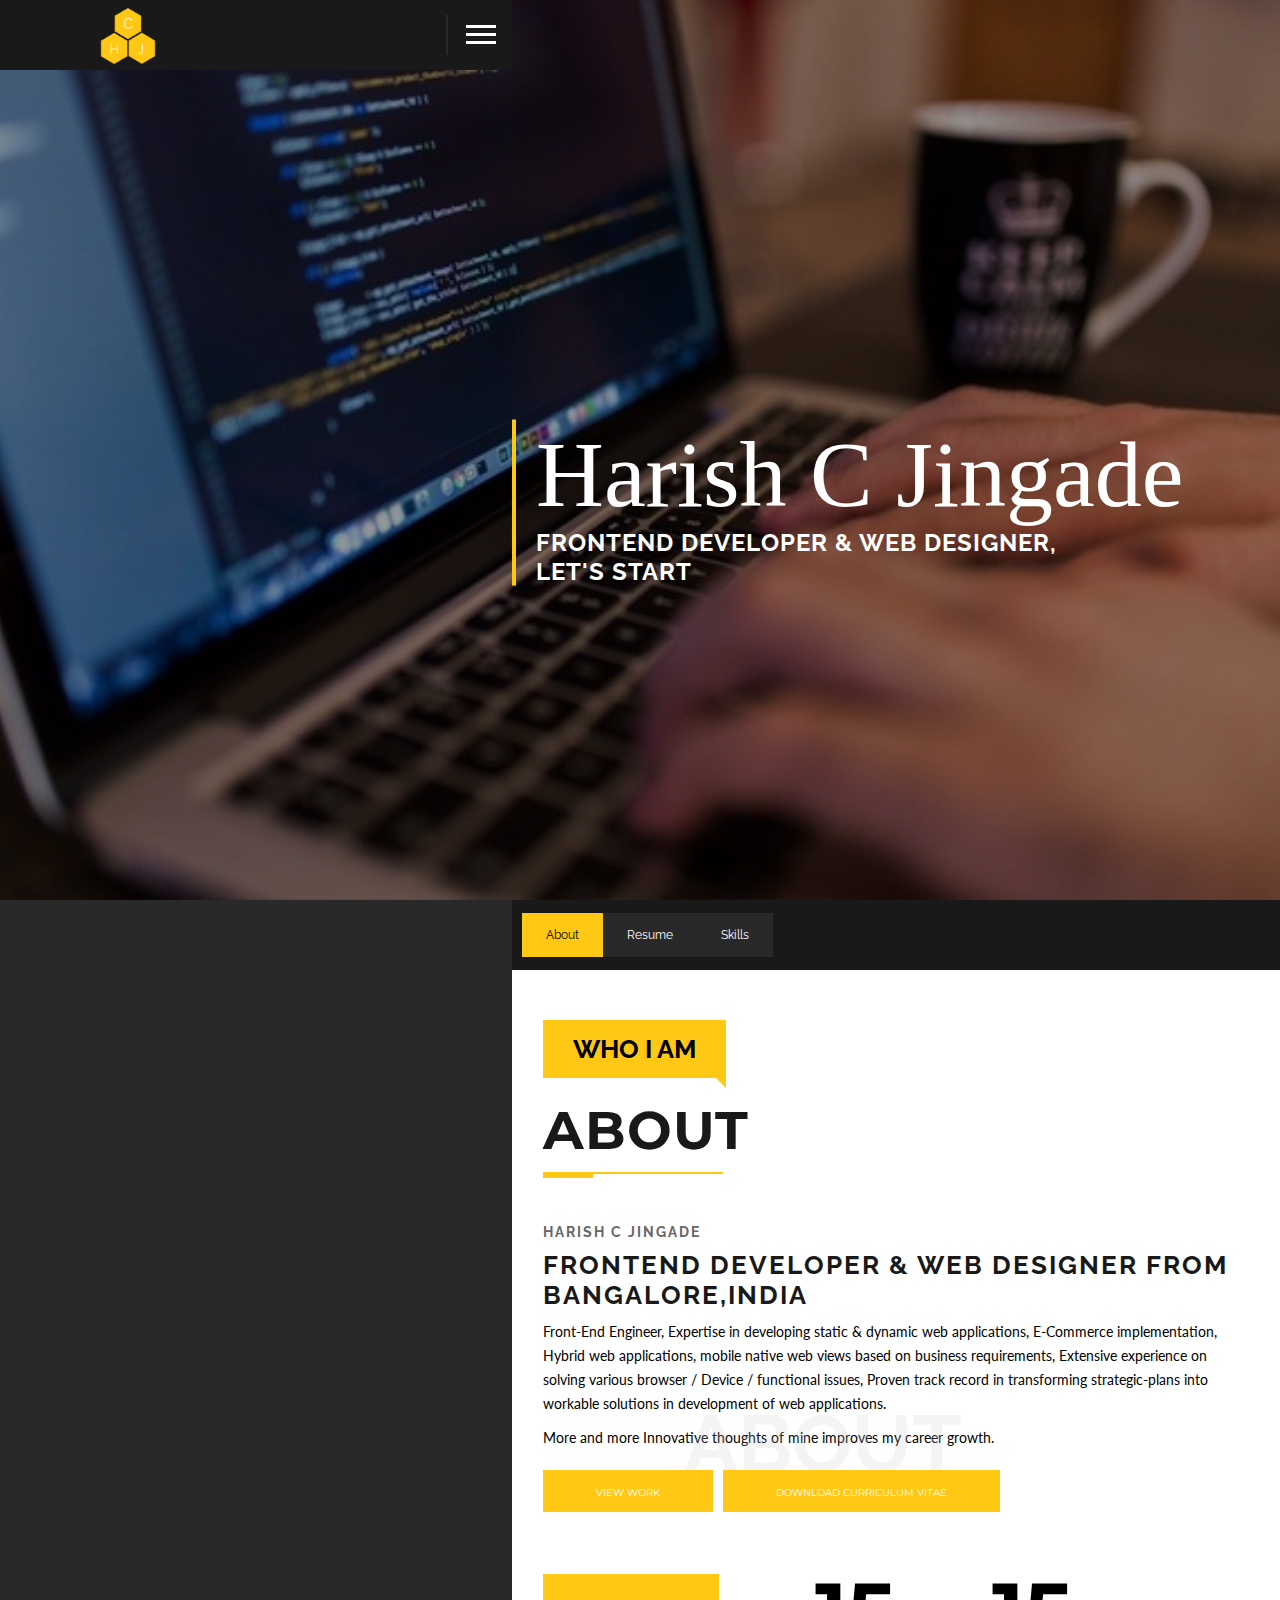
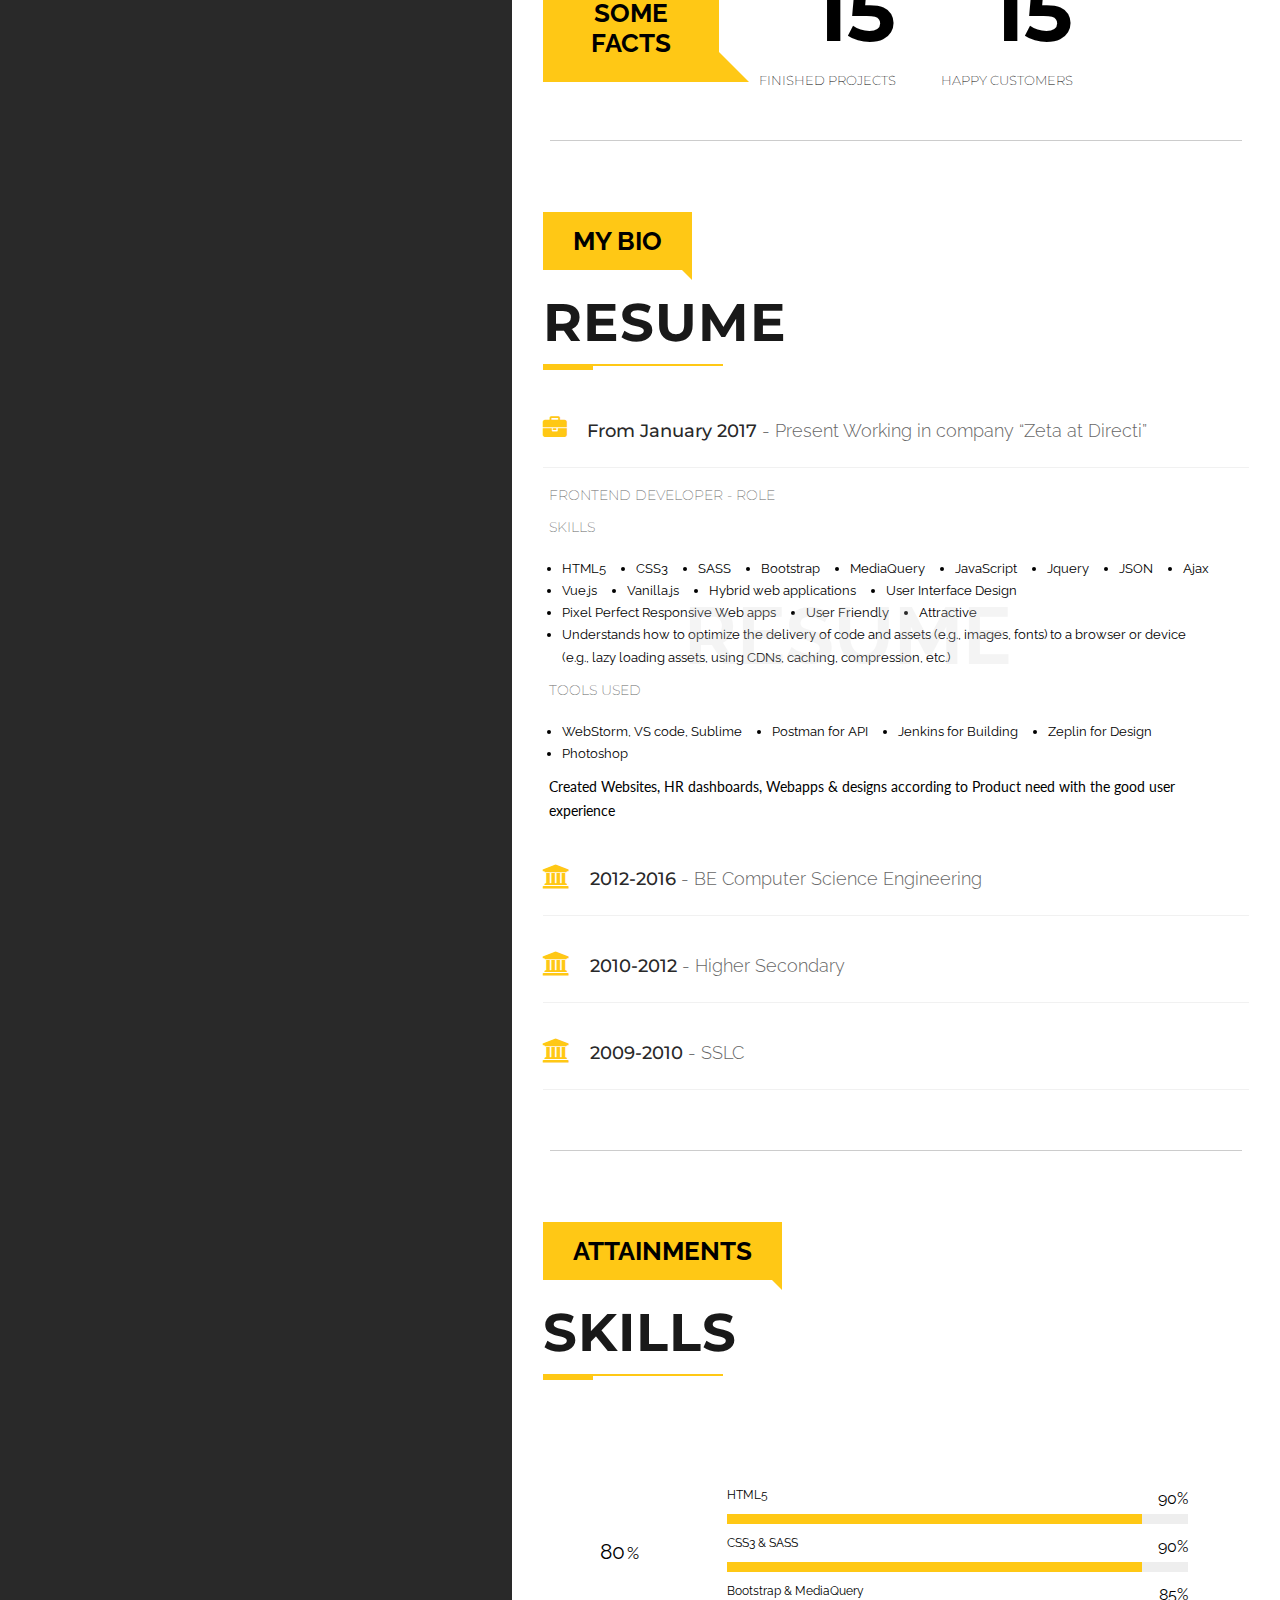
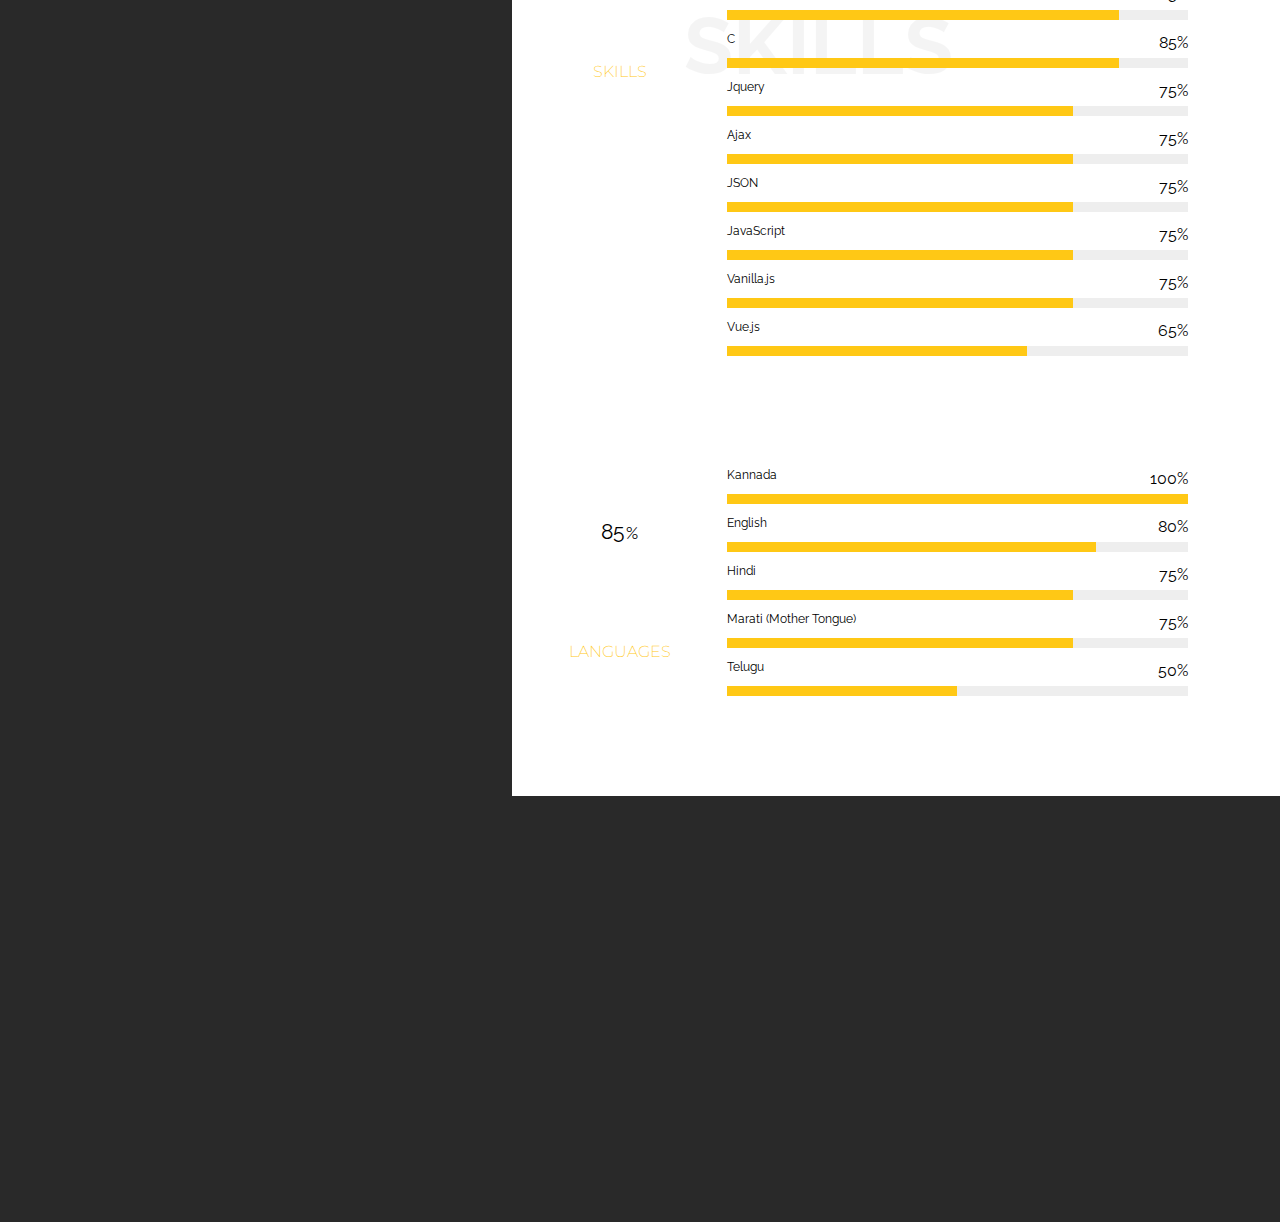
==== commit 705a7499: "changed contact page to div id and changed line from title" ====
--- a/index.html
+++ b/index.html
@@ -84,7 +84,7 @@
                                 </ul>
                             </li>
                             <li id="menu-item-209" class="menu-item menu-item-type-post_type menu-item-object-page"> <a class="custom-scroll-link" href="portfolio.html" data-toggle="my-scrollspy-2">My Works</a></li>
-                            <!-- <li id="menu-item-209" class="menu-item menu-item-type-post_type menu-item-object-page"> <a class="custom-scroll-link" href="contact.php" data-toggle="my-scrollspy-2">Contact</a></li> -->
+                            <li id="menu-item-209" class="menu-item menu-item-type-post_type menu-item-object-page"> <a class="custom-scroll-link" href="#contact-info" data-toggle="my-scrollspy-2">Contact</a></li>
                         </ul>
                     </nav>
                 </div>
@@ -539,7 +539,7 @@
                             </div>
                             <div class="col-md-6">
                                 <div id="custom_contact_dewidget-1" class="widget footer-info spo-footer-widget text-left widget_custom_contact_dewidget">
-                                    <h4 class="spo-footer-widget-title">Contact info</h4>
+                                    <h4 class="spo-footer-widget-title" id="contact-info">Contact info</h4>
                                     <ul class="footer-contacts">
                                         <li>
                                             <a href="#">
@@ -548,7 +548,7 @@
                                         </li>
                                         <li>
                                             <a href="#">
-                                                <i class="fa fa-motorcycle"></i> Sri Yellamma Devi PG for Gents, Choclate factory road, BTM 1st stage, Bengaluru.
+                                                <i class="fa fa-motorcycle"></i> Sri Yellamma Devi PG for Gents, Chocolate factory road, BTM 1st stage, Bengaluru.
                                             </a>
                                         </li>
                                         <li>
--- a/assets/css/style.css
+++ b/assets/css/style.css
@@ -2556,7 +2556,7 @@
 .hero-title h4:before {
     content:'';
     position:absolute;
-    bottom:-20px;
+    bottom:-40px;
     left:50%;
     margin-left:-35px;
     width:70px;
@@ -2735,7 +2735,7 @@
     margin-bottom: 20px;
 }
 .img-responsive {
-      max-width: 50%;
+      max-width: 30%;
       height:auto;
 }
 .wrapper-content img{
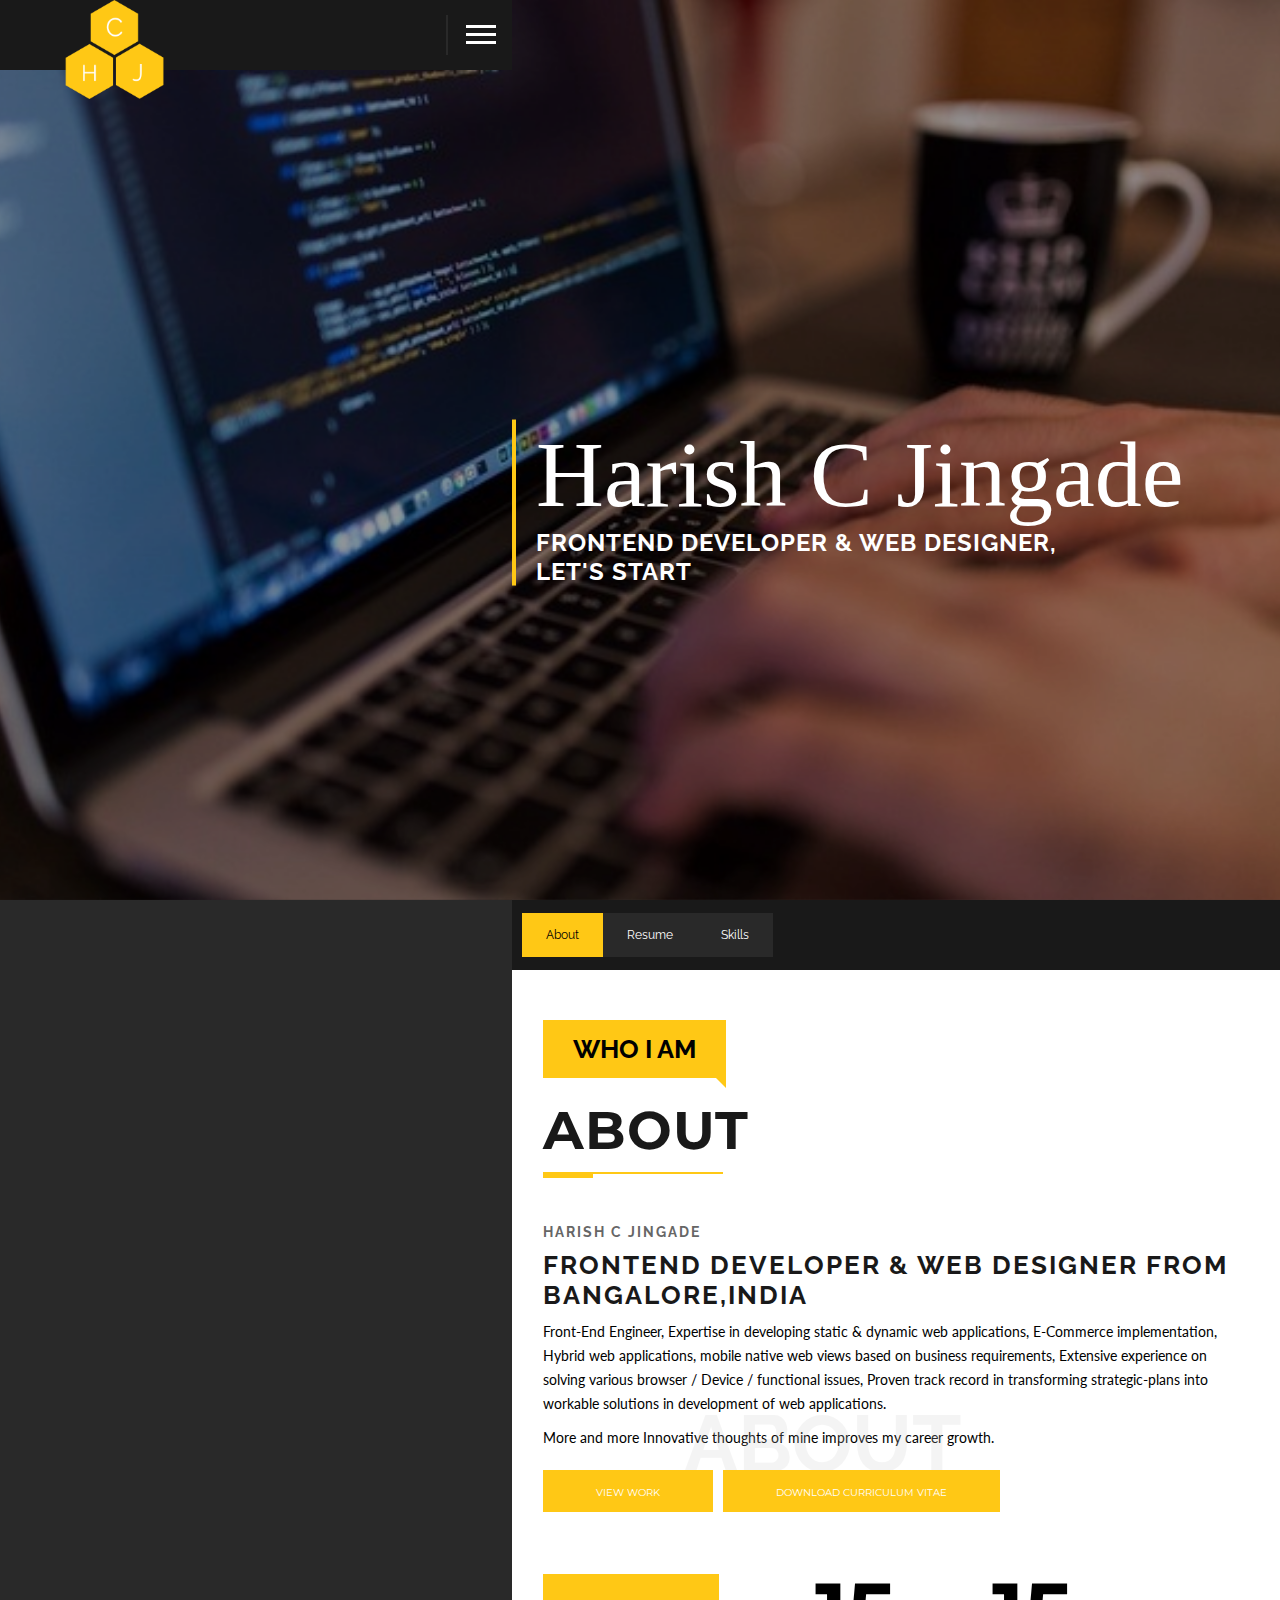
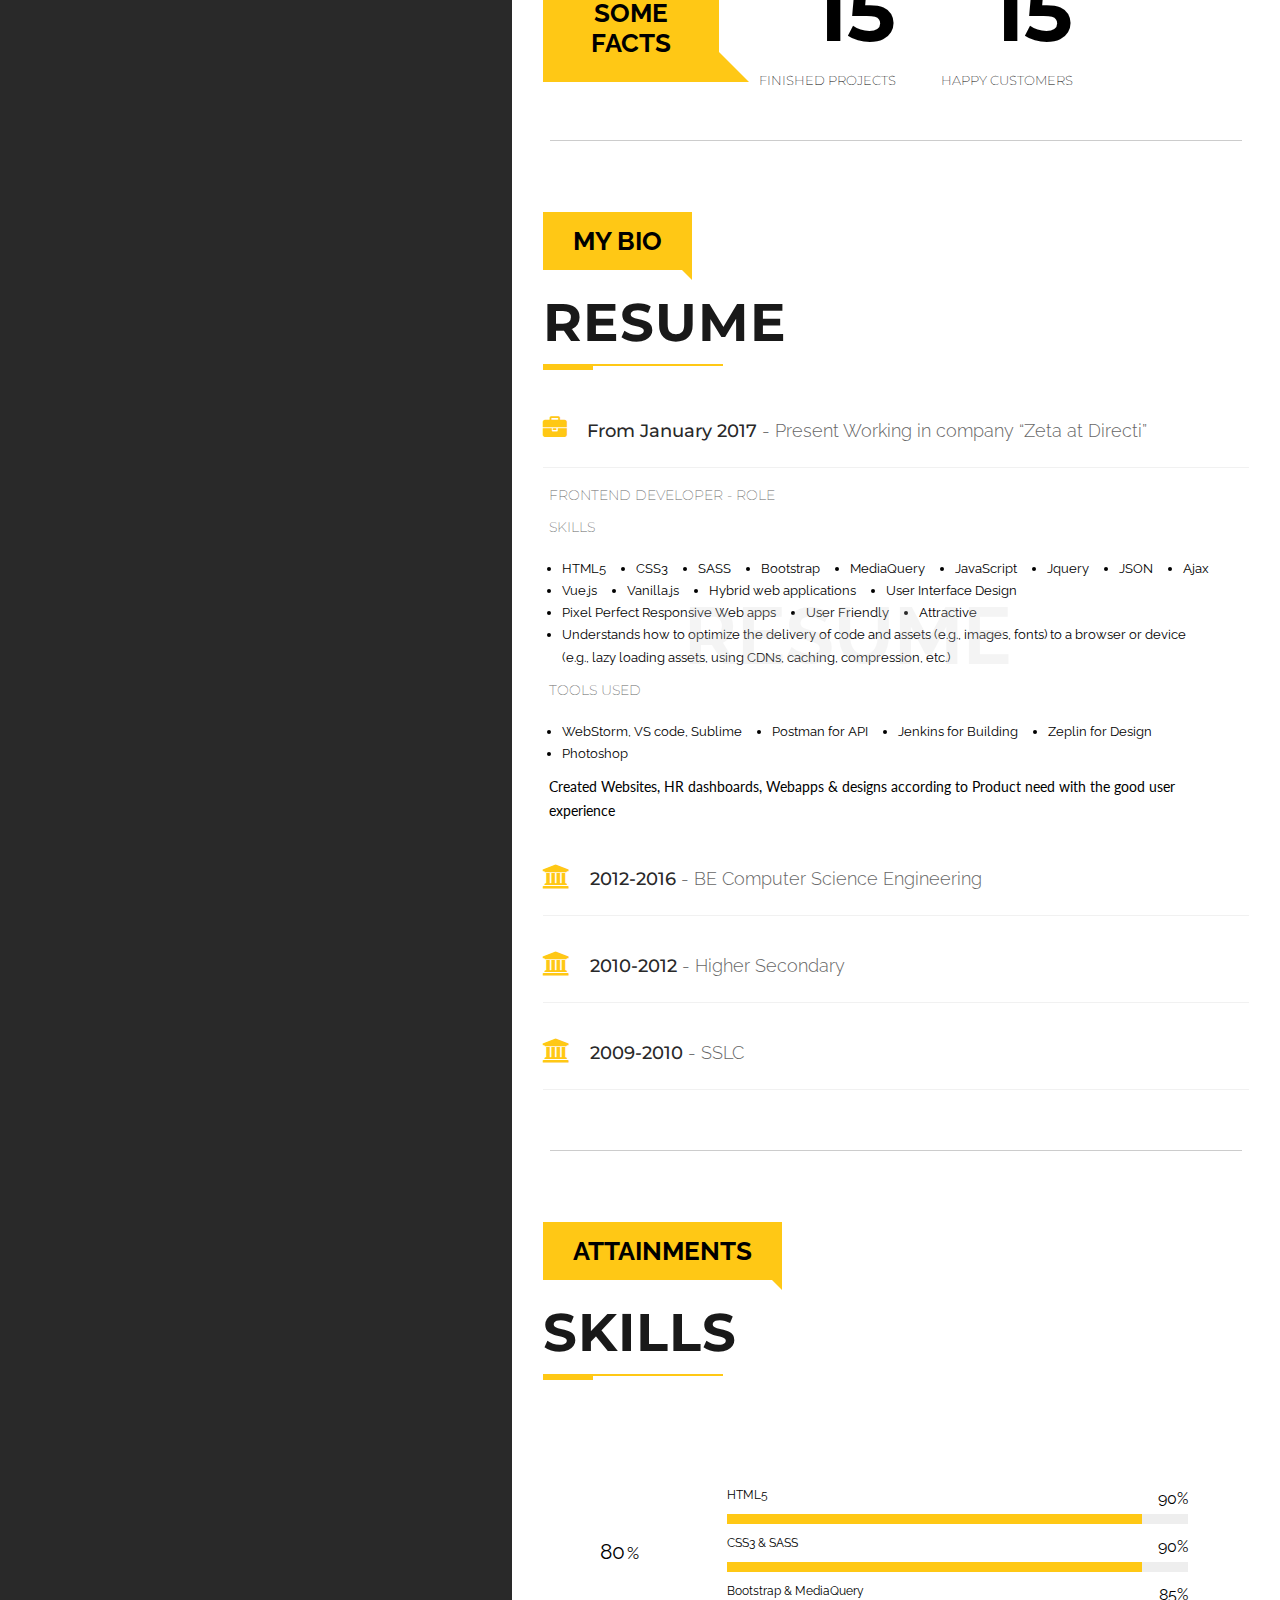
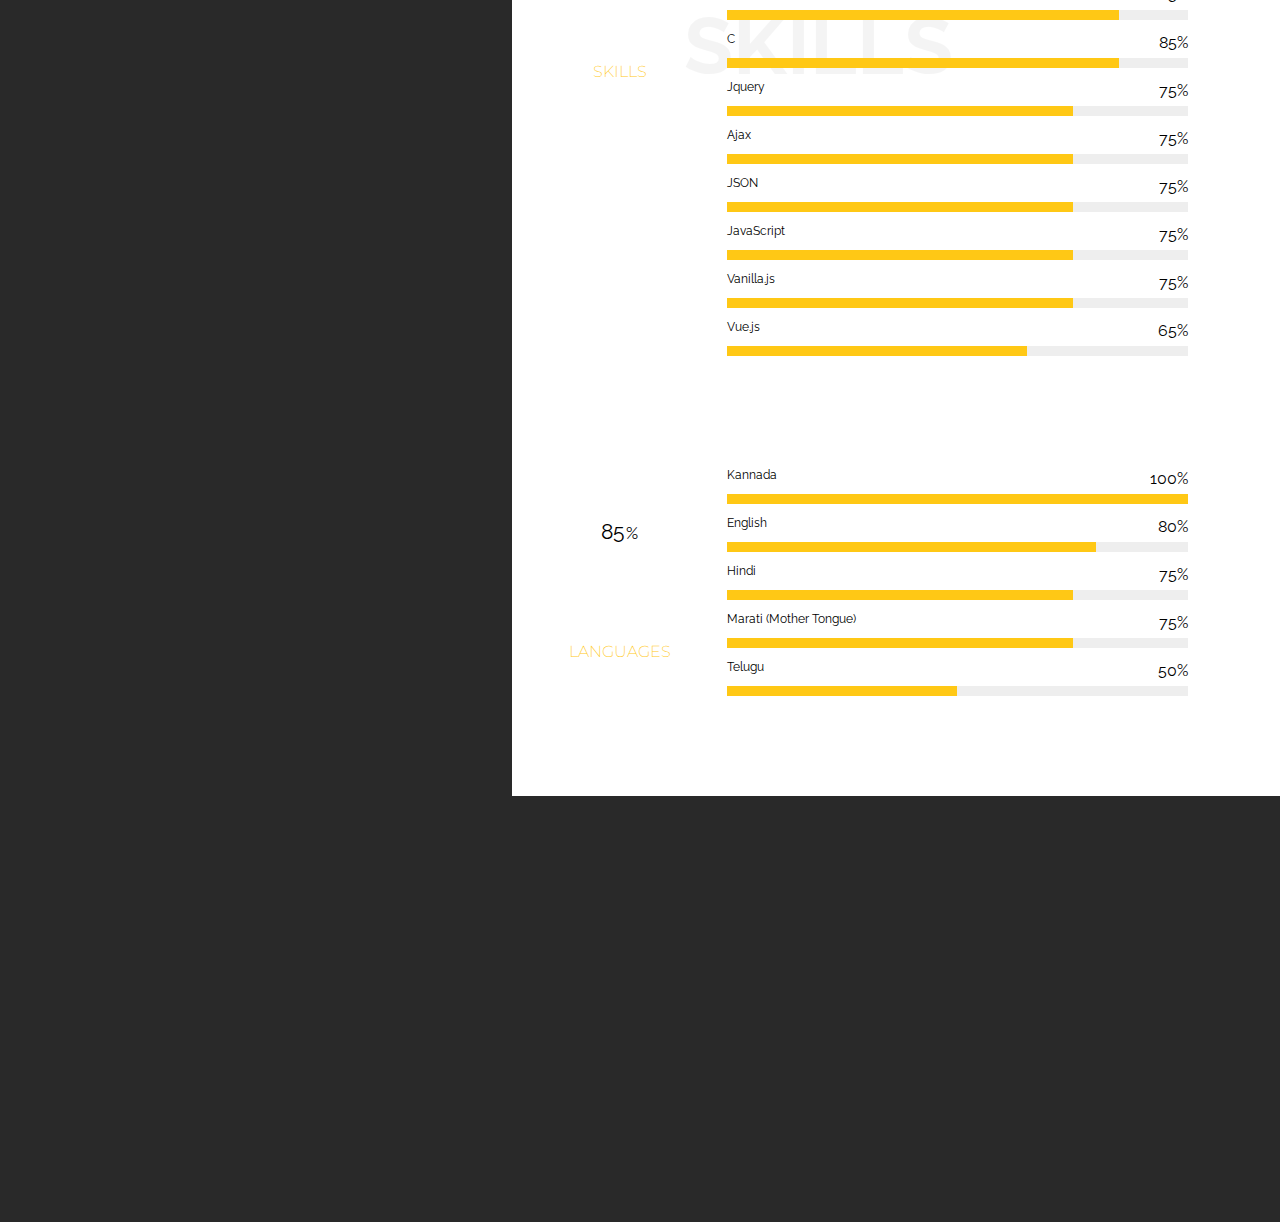
==== commit 872d8b9f: "Added Google Analytics" ====
--- a/index.html
+++ b/index.html
@@ -37,6 +37,15 @@
         margin: 0 !important;
     }
     </style>
+    <!-- Global site tag (gtag.js) - Google Analytics -->
+      <script async src="https://www.googletagmanager.com/gtag/js?id=G-S3NZZD92BQ"></script>
+            <script>
+              window.dataLayer = window.dataLayer || [];
+              function gtag(){dataLayer.push(arguments);}
+              gtag('js', new Date());
+              gtag('config', 'G-S3NZZD92BQ');
+      </script>
+
 </head>
 
 <body class="home page page-id-17 page-template page-template-home-page page-template-home-page-php wpb-js-composer js-comp-ver-4.5.3 vc_responsive">
--- a/assets/css/style.css
+++ b/assets/css/style.css
@@ -331,7 +331,8 @@
 }
 .logo-holder {
     float:left;
-    max-width:50%;
+    max-width: 80%;
+    right: 90px;
     height:70px;
     position:relative;
     padding:0 30px;
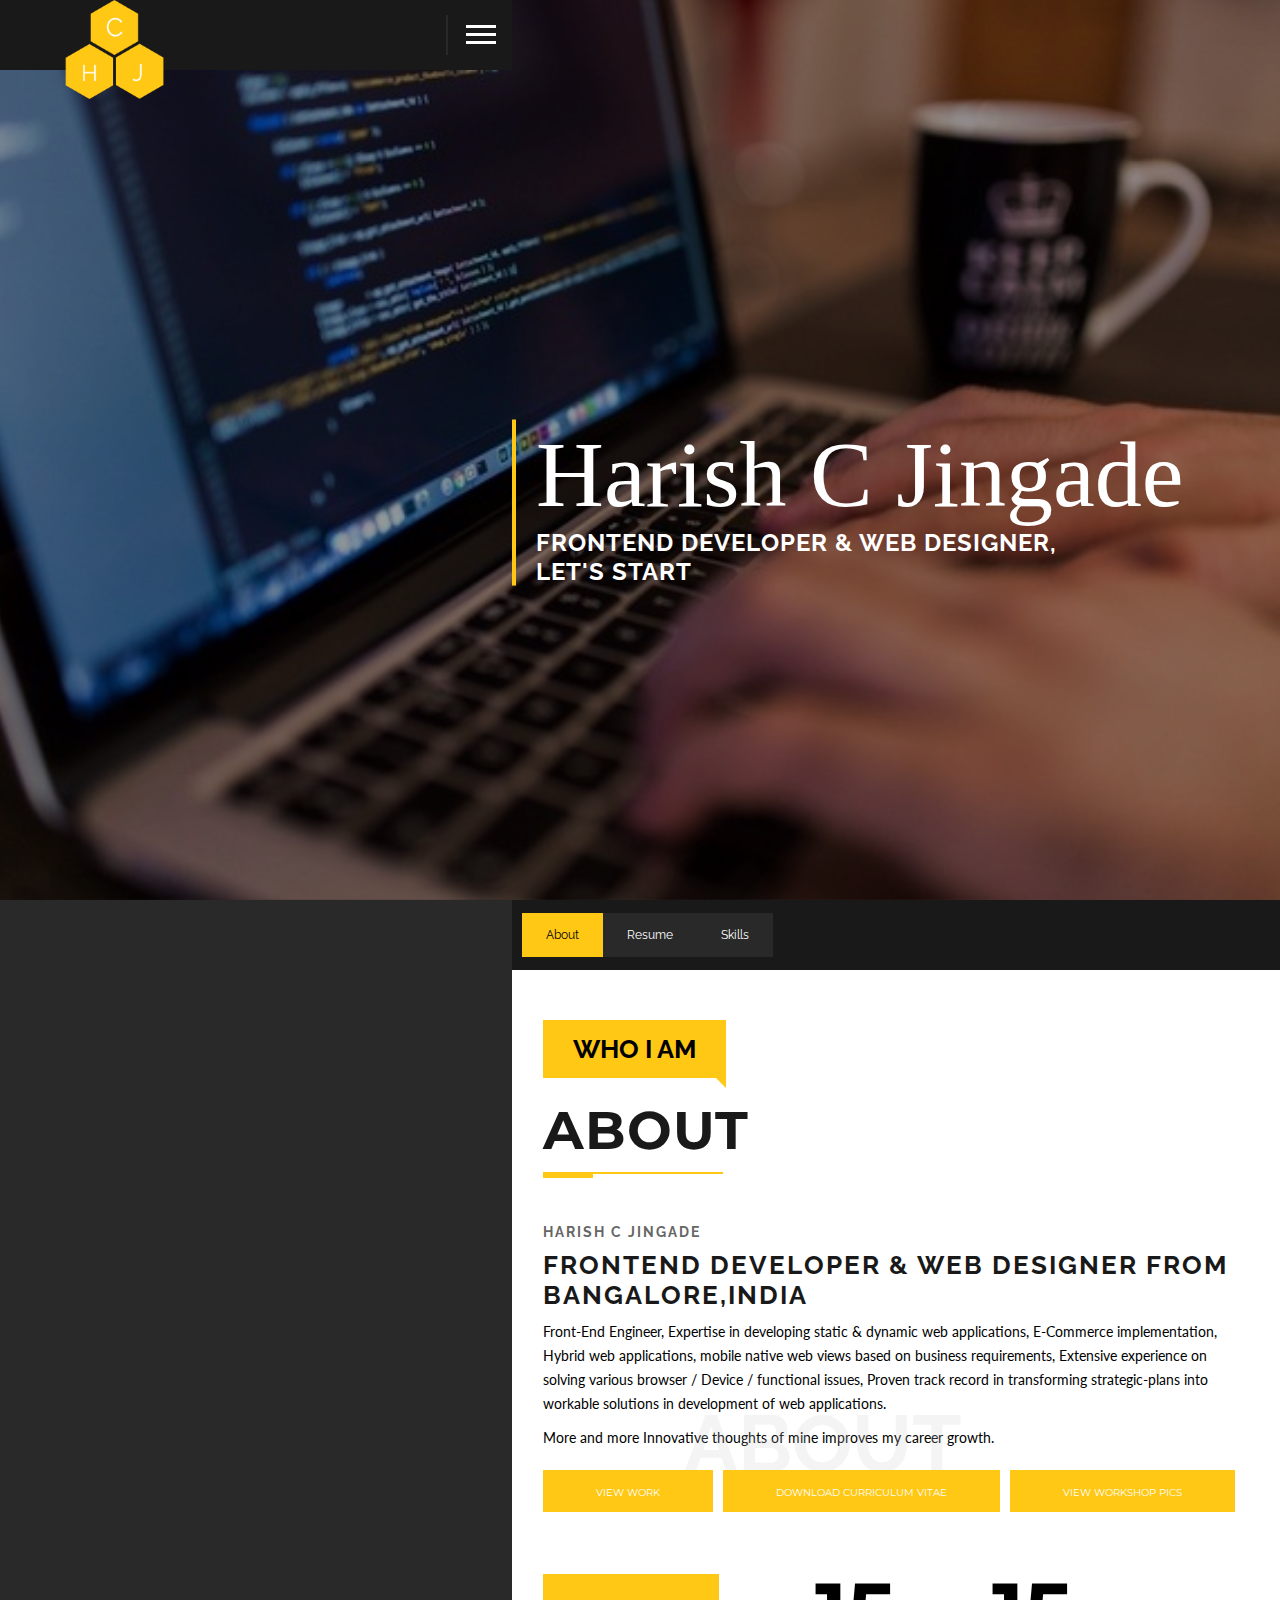
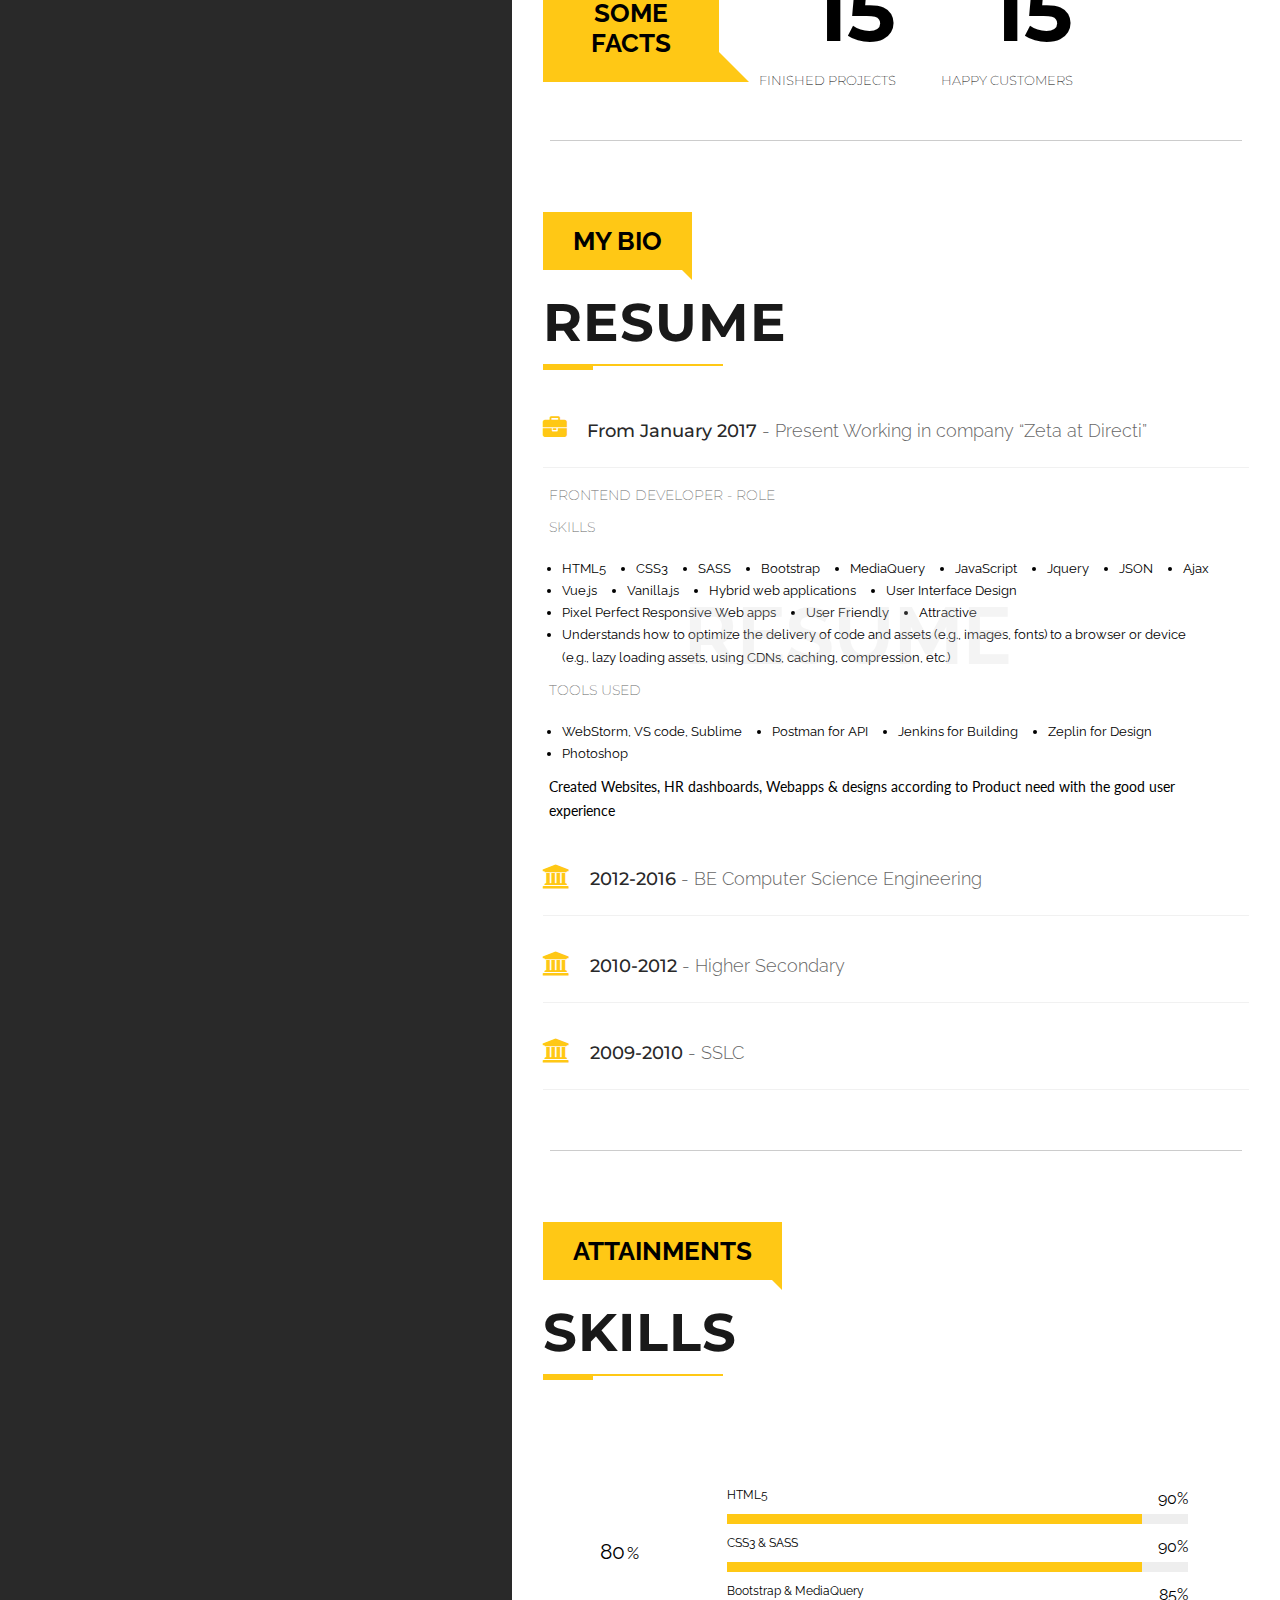
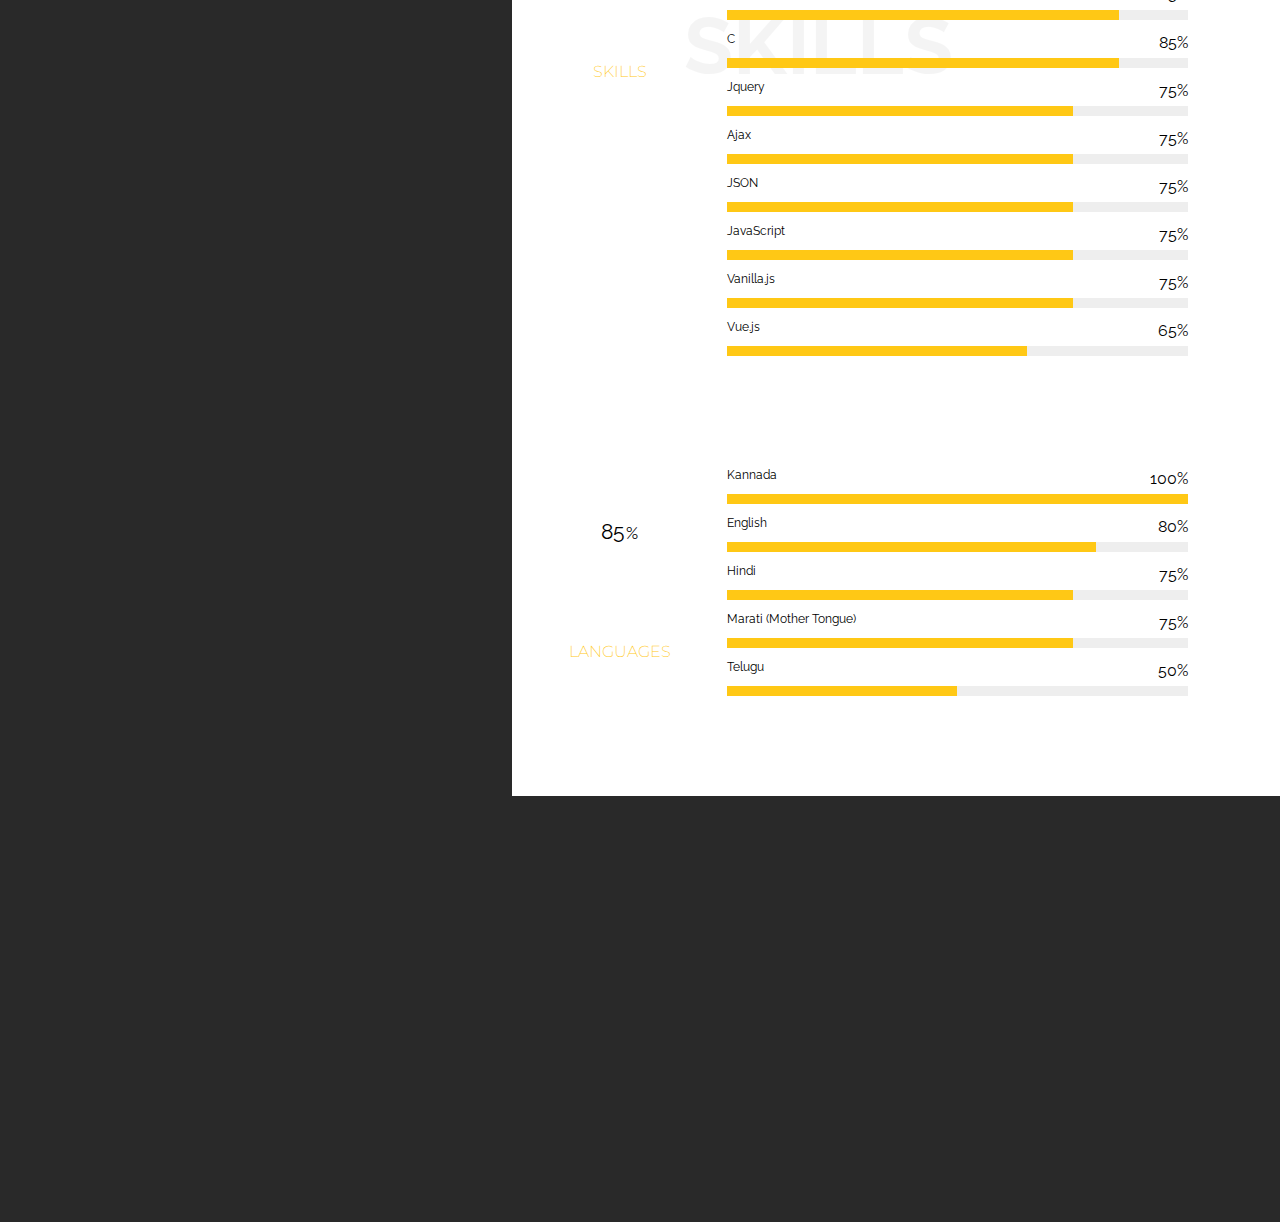
==== commit 6d1b3dc2: "changed resume & added workshop images" ====
--- a/index.html
+++ b/index.html
@@ -1,226 +1,257 @@
-
 <!DOCTYPE html>
-<html class="js csstransitions js_active  vc_desktop  vc_transform  vc_transform skrollr skrollr-desktop" dir="ltr" lang="en-US">
+<html class="js csstransitions js_active  vc_desktop  vc_transform  vc_transform skrollr skrollr-desktop" dir="ltr"
+  lang="en-US">
 
 <head>
-    <meta http-equiv="Content-Type" content="text/html; charset=UTF-8">
-    <link rel="icon" type="image/png" href="assets/images/Harish.png" />
-    <title>Harish C Jingade | Frontend Developer & Web Designer</title>
-    <meta name="viewport" content="width=device-width, initial-scale=1.0, minimum-scale=1.0, maximum-scale=1.0, user-scalable=no">
-    <script src="assets/js/wp-emoji-release.min.js" type="text/javascript"></script>
-    <style type="text/css">
+  <meta http-equiv="Content-Type" content="text/html; charset=UTF-8">
+  <link rel="icon" type="image/png" href="assets/images/Harish.png" />
+  <title>Harish C Jingade | Frontend Developer & Web Designer</title>
+  <meta name="viewport"
+    content="width=device-width, initial-scale=1.0, minimum-scale=1.0, maximum-scale=1.0, user-scalable=no">
+  <script src="assets/js/wp-emoji-release.min.js" type="text/javascript"></script>
+  <style type="text/css">
     img.wp-smiley,
     img.emoji {
-        display: inline !important;
-        border: none !important;
-        box-shadow: none !important;
-        height: 1em !important;
-        width: 1em !important;
-        margin: 0 .07em !important;
-        vertical-align: -0.1em !important;
-        background: none !important;
-        padding: 0 !important;
+      display: inline !important;
+      border: none !important;
+      box-shadow: none !important;
+      height: 1em !important;
+      width: 1em !important;
+      margin: 0 .07em !important;
+      vertical-align: -0.1em !important;
+      background: none !important;
+      padding: 0 !important;
     }
-    </style>
-    <link rel="stylesheet" id="contact-form-7-css" href="assets/css/styles.css" type="text/css" media="all">
-    <link rel="stylesheet" id="reset-css" href="assets/css/reset.css" type="text/css" media="all">
-    <link rel="stylesheet" id="plugins-css" href="assets/css/plugins.css" type="text/css" media="all">
-    <link rel="stylesheet" id="style-css" href="assets/css/style.css" type="text/css" media="all">
-    <link rel="stylesheet" id="color-css" href="assets/css/color.css" type="text/css" media="all">
-    <link href="https://maxcdn.bootstrapcdn.com/font-awesome/4.4.0/css/font-awesome.min.css" rel="stylesheet">
-    <script type="text/javascript" src="assets/js/jquery.js"></script>
-    <script type="text/javascript" src="assets/js/jquery-migrate.min.js"></script>
-    <style type="text/css">
+
+  </style>
+  <link rel="stylesheet" id="contact-form-7-css" href="assets/css/styles.css" type="text/css" media="all">
+  <link rel="stylesheet" id="reset-css" href="assets/css/reset.css" type="text/css" media="all">
+  <link rel="stylesheet" id="plugins-css" href="assets/css/plugins.css" type="text/css" media="all">
+  <link rel="stylesheet" id="style-css" href="assets/css/style.css" type="text/css" media="all">
+  <link rel="stylesheet" id="color-css" href="assets/css/color.css" type="text/css" media="all">
+  <link href="https://maxcdn.bootstrapcdn.com/font-awesome/4.4.0/css/font-awesome.min.css" rel="stylesheet">
+  <script type="text/javascript" src="assets/js/jquery.js"></script>
+  <script type="text/javascript" src="assets/js/jquery-migrate.min.js"></script>
+  <style type="text/css">
     .recentcomments a {
-        display: inline !important;
-        padding: 0 !important;
-        margin: 0 !important;
+      display: inline !important;
+      padding: 0 !important;
+      margin: 0 !important;
     }
-    </style>
-    <!-- Global site tag (gtag.js) - Google Analytics -->
-      <script async src="https://www.googletagmanager.com/gtag/js?id=G-S3NZZD92BQ"></script>
-            <script>
-              window.dataLayer = window.dataLayer || [];
-              function gtag(){dataLayer.push(arguments);}
-              gtag('js', new Date());
-              gtag('config', 'G-S3NZZD92BQ');
-      </script>
-
+
+  </style>
 </head>
 
-<body class="home page page-id-17 page-template page-template-home-page page-template-home-page-php wpb-js-composer js-comp-ver-4.5.3 vc_responsive">
-    <!--================= loader start ================-->
-    <div class="loader-holder">
-        <div class="loader-inner loader-vis">
-            <div class="loader" style="display: none;"></div>
+<body
+  class="home page page-id-17 page-template page-template-home-page page-template-home-page-php wpb-js-composer js-comp-ver-4.5.3 vc_responsive">
+  <!--================= loader start ================-->
+  <div class="loader-holder">
+    <div class="loader-inner loader-vis">
+      <div class="loader" style="display: none;"></div>
+    </div>
+  </div>
+  <!-- loader end -->
+  <!--================= main start ================-->
+  <div id="main" style="opacity: 1;">
+    <!--=============== header ===============-->
+    <header>
+      <div class="logo-holder">
+        <a href="index.html">
+          <img src="assets/images/Harish.png" class="respimg img-responsive" alt="Logo">
+          <!-- <span style="color: #FFC815;"> Harish C Jingade</span> -->
+        </a>
+      </div>
+      <div class="nav-button">
+        <span class="nos"></span>
+        <span class="ncs"></span>
+        <span class="nbs"></span>
+      </div>
+    </header>
+    <!-- header  end -->
+    <!--=============== wrapper ===============-->
+    <div id="wrapper">
+      <!--=============== content-holder ===============-->
+      <div class="content-holder">
+        <!--=============== navigation ===============-->
+        <div class="nav-inner isDown">
+          <div class="nav-decor nav-decor-tl"></div>
+          <div class="nav-decor nav-decor-br"></div>
+          <div class="overlay"></div>
+          <nav style="margin-top: -97.5px;">
+            <!-- start main nav -->
+            <ul class="">
+              <li id="menu-item-227"
+                class="menu-item menu-item-type-post_type menu-item-object-page menu-item-has-children current subnav">
+                <a class="custom-scroll-link" href="index.html" data-toggle="my-scrollspy-2">Home<i
+                    class="fa fa-angle-double-down subnavicon"></i></a>
+                <ul class="sub-menu">
+                  <li id="menu-item-216" class="menu-item menu-item-type-post_type menu-item-object-page"> <a
+                      class="custom-scroll-link" href="index.html/#about-2" data-toggle="my-scrollspy-2">About<i
+                        class="fa fa-angle-double-down subnavicon"></i></a></li>
+                  <li id="menu-item-219" class="menu-item menu-item-type-post_type menu-item-object-page"> <a
+                      class="custom-scroll-link" href="index.html/#resume" data-toggle="my-scrollspy-2">Resume<i
+                        class="fa fa-angle-double-down subnavicon"></i></a></li>
+                  <li id="menu-item-223" class="menu-item menu-item-type-post_type menu-item-object-page"> <a
+                      class="custom-scroll-link" href="index.html/#skills" data-toggle="my-scrollspy-2">Skills<i
+                        class="fa fa-angle-double-down subnavicon"></i></a></li>
+                </ul>
+              </li>
+              <li id="menu-item-209" class="menu-item menu-item-type-post_type menu-item-object-page"> <a
+                  class="custom-scroll-link" href="portfolio.html" data-toggle="my-scrollspy-2">My Works</a></li>
+              <li id="menu-item-209" class="menu-item menu-item-type-post_type menu-item-object-page"> <a
+                  class="custom-scroll-link" href="#contact-info" data-toggle="my-scrollspy-2">Contact</a></li>
+            </ul>
+          </nav>
         </div>
-    </div>
-    <!-- loader end -->
-    <!--================= main start ================-->
-    <div id="main" style="opacity: 1;">
-        <!--=============== header ===============-->
-        <header>
-            <div class="logo-holder">
-                <a href="index.html">
-                    <img src="assets/images/Harish.png" class="respimg img-responsive" alt="Logo">
-                    <!-- <span style="color: #FFC815;"> Harish C Jingade</span> -->
-                </a>
+        <!-- navigation  end -->
+        <!--=============== hero-wrapper ===============-->
+        <div class="hero-wrapper viselem" style="opacity: 1;">
+          <div class="section-parallax skrollable skrollable-between" data-top-bottom="transform: translateY(450px);"
+            data-bottom-top="transform: translateY(-450px);" style="transform: translateY(-0.361446px);">
+            <div class="media-container">
+              <div class="bg" style="background-image:url(&#39;assets/images/code.jpg&#39;)" width="1200" height="793">
+              </div>
+              <div class="overlay"></div>
             </div>
-            <div class="nav-button">
-                <span class="nos"></span>
-                <span class="ncs"></span>
-                <span class="nbs"></span>
+            <div class="hero-title">
+              <div class="hero-wrap skrollable skrollable-between" data-top-bottom="transform: translateY(-150px);"
+                data-bottom-top="transform: translateY(150px);" style="transform: translateY(13.9257px);">
+                <h3>Harish C Jingade</h3>
+                <div class="clearfix"></div>
+                <h4 style="text-align: right"> Frontend Developer & Web Designer, </h4>
+                <div class="clearfix"></div>
+                <h4>
+                  <a href="#" class="custom-scroll-link">Let's start</a>
+                </h4>
+              </div>
             </div>
-        </header>
-        <!-- header  end -->
-        <!--=============== wrapper ===============-->
-        <div id="wrapper">
-            <!--=============== content-holder ===============-->
-            <div class="content-holder">
-                <!--=============== navigation ===============-->
-                <div class="nav-inner isDown">
-                    <div class="nav-decor nav-decor-tl"></div>
-                    <div class="nav-decor nav-decor-br"></div>
-                    <div class="overlay"></div>
-                    <nav style="margin-top: -97.5px;">
-                        <!-- start main nav -->
-                        <ul class="">
-                            <li id="menu-item-227" class="menu-item menu-item-type-post_type menu-item-object-page menu-item-has-children current subnav"> <a class="custom-scroll-link" href="index.html" data-toggle="my-scrollspy-2">Home<i class="fa fa-angle-double-down subnavicon"></i></a>
-                                <ul class="sub-menu">
-                                    <li id="menu-item-216" class="menu-item menu-item-type-post_type menu-item-object-page"> <a class="custom-scroll-link" href="index.html/#about-2" data-toggle="my-scrollspy-2">About<i class="fa fa-angle-double-down subnavicon"></i></a></li>
-                                    <li id="menu-item-219" class="menu-item menu-item-type-post_type menu-item-object-page"> <a class="custom-scroll-link" href="index.html/#resume" data-toggle="my-scrollspy-2">Resume<i class="fa fa-angle-double-down subnavicon"></i></a></li>
-                                    <li id="menu-item-223" class="menu-item menu-item-type-post_type menu-item-object-page"> <a class="custom-scroll-link" href="index.html/#skills" data-toggle="my-scrollspy-2">Skills<i class="fa fa-angle-double-down subnavicon"></i></a></li>
-                                </ul>
-                            </li>
-                            <li id="menu-item-209" class="menu-item menu-item-type-post_type menu-item-object-page"> <a class="custom-scroll-link" href="portfolio.html" data-toggle="my-scrollspy-2">My Works</a></li>
-                            <li id="menu-item-209" class="menu-item menu-item-type-post_type menu-item-object-page"> <a class="custom-scroll-link" href="#contact-info" data-toggle="my-scrollspy-2">Contact</a></li>
-                        </ul>
-                    </nav>
-                </div>
-                <!-- navigation  end -->
-                <!--=============== hero-wrapper ===============-->
-                <div class="hero-wrapper viselem" style="opacity: 1;">
-                    <div class="section-parallax skrollable skrollable-between" data-top-bottom="transform: translateY(450px);" data-bottom-top="transform: translateY(-450px);" style="transform: translateY(-0.361446px);">
-                        <div class="media-container">
-                            <div class="bg" style="background-image:url(&#39;assets/images/code.jpg&#39;)" width="1200" height="793"></div>
-                            <div class="overlay"></div>
-                        </div>
-                        <div class="hero-title">
-                            <div class="hero-wrap skrollable skrollable-between" data-top-bottom="transform: translateY(-150px);" data-bottom-top="transform: translateY(150px);" style="transform: translateY(13.9257px);">
-                                <h3>Harish C Jingade</h3>
-                                <div class="clearfix"></div>
-                                <h4 style="text-align: right"> Frontend Developer & Web Designer, </h4>
-                                <div class="clearfix"></div>
-                                <h4>
-                                            <a href="#" class="custom-scroll-link">Let's start</a>
-                                        </h4>
-                            </div>
-                        </div>
+          </div>
+        </div>
+        <!-- hero-wrapper  end -->
+        <!--=============== fixed-column ===============-->
+        <div class="fixed-column viselem" style="opacity: 1;">
+          <!-- animation background -->
+          <div class="bg-wrapper">
+            <div class="bg bg-scroll"
+              style="background-image: url(&quot;http://webredox.net/demo/wp/bionick/demo4/wp-content/uploads/2015/07/12.jpg&quot;);">
+            </div>
+            <div class="overlay"></div>
+            <div class="bg-title"><span>my resume</span></div>
+          </div>
+        </div>
+        <!-- fixed-column end -->
+        <div class="wrapper-inner home-wrap viselem" style="opacity: 1;">
+          <!-- scroll page navigation -->
+          <div class="scroll-nav-holder" style="z-index: 6; position: relative; top: 0px;">
+            <nav class="scroll-nav">
+              <ul>
+                <li>
+                  <a class="scroll-link fbgs act-link" href="index.html/#about-2" data-bgscr="assets/img/2.jpg"
+                    data-bgtex="About Me">
+                    <span>About</span></a>
+                </li>
+                <li>
+                  <a class="scroll-link fbgs" href="index.html/#resume" data-bgscr="assets/img/res.jpg"
+                    data-bgtex="my resume">
+                    <span>Resume</span></a>
+                </li>
+                <li>
+                  <a class="scroll-link fbgs" href="index.html/#skills" data-bgscr="assets/img/last.jpg"
+                    data-bgtex="My skills">
+                    <span>Skills</span></a>
+                </li>
+              </ul>
+            </nav>
+          </div>
+          <div style="display: none; width: 809px; height: 70px; float: right;"></div>
+          <!-- scroll page navigation end -->
+          <div class="content" id="sec1">
+            <!-- section start -->
+            <section id="about-2">
+              <!-- container -->
+              <div class="container">
+                <div class="section-title">
+                  <div class="sect-subtitle skrollable skrollable-before"
+                    data-top-bottom="transform: translateY(-300px);" data-bottom-top="transform: translateY(300px);"
+                    style="transform: translateY(300px);">
+                    <span style="font-size: 120px;">About</span>
+                  </div>
+                  <h3>Who i am </h3>
+                  <h2>About</h2>
+                  <div class="st-separator"></div>
+                </div>
+                <div class="wrapper-content">
+                  <div class="vc_row wpb_row vc_row-fluid">
+                    <div class="vc_col-sm-12 wpb_column vc_column_container ">
+                      <div class="wpb_wrapper">
+                        <div class="text-title ">
+                          <h2
+                            style="color:#666666; font-size:14px; font-weight:bold;text-align:left; text-transform:uppercase;">
+                            Harish C Jingade</h2>
+                        </div>
+                        <div class="text-title ">
+                          <h2
+                            style="color:#191919; font-size:26px; font-weight:bold;text-align:left; text-transform:uppercase;">
+                            Frontend Developer & Web Designer From Bangalore,India</h2>
+                        </div>
+                        <div class="sec-text ">
+                          <p style="font-weight:normal;text-align:left; text-transform:none;">
+                            Front-End Engineer, Expertise in developing static & dynamic web applications, E-Commerce
+                            implementation, Hybrid web applications, mobile native web views based on business
+                            requirements, Extensive experience on solving various browser / Device / functional issues,
+                            Proven track record in transforming strategic-plans into workable solutions in development
+                            of web applications. </p>
+                        </div>
+                        <div class="sec-text ">
+                          <p style="font-weight:normal;text-align:left; text-transform:none;">
+                            More and more Innovative thoughts of mine improves my career growth.</p>
+                        </div>
+                        <div class="sec-button ">
+                          <a class="btn hide-icon" href="portfolio.html" target="_self"
+                            style="font-weight:normal; float:left;text-transform:uppercase;">
+                            <i class="fa fa-angle-right"></i>
+                            <span>View Work</span>
+                          </a>
+                          <a class="btn hide-icon" href="./Harish_CurriculumViate.pdf" target="_self"
+                            style="font-weight:normal; float:left;text-transform:uppercase;" download>
+                            <i class="fa fa-angle-right"></i>
+                            <span>Download Curriculum Vitae</span>
+                          </a>
+                          <a class="btn hide-icon" href="./workshopPics.html" target="_self"
+                            style="font-weight:normal; float:left;text-transform:uppercase;" download>
+                            <i class="fa fa-angle-right"></i>
+                            <span>View Workshop Pics</span>
+                          </a>
+                        </div>
+                      </div>
                     </div>
-                </div>
-                <!-- hero-wrapper  end -->
-                <!--=============== fixed-column ===============-->
-                <div class="fixed-column viselem" style="opacity: 1;">
-                    <!-- animation background -->
-                    <div class="bg-wrapper">
-                        <div class="bg bg-scroll" style="background-image: url(&quot;http://webredox.net/demo/wp/bionick/demo4/wp-content/uploads/2015/07/12.jpg&quot;);"></div>
-                        <div class="overlay"></div>
-                        <div class="bg-title"><span>my resume</span></div>
-                    </div>
-                </div>
-                <!-- fixed-column end -->
-                <div class="wrapper-inner home-wrap viselem" style="opacity: 1;">
-                    <!-- scroll page navigation -->
-                    <div class="scroll-nav-holder" style="z-index: 6; position: relative; top: 0px;">
-                        <nav class="scroll-nav">
-                            <ul>
-                                <li>
-                                    <a class="scroll-link fbgs act-link" href="index.html/#about-2" data-bgscr="assets/img/2.jpg" data-bgtex="About Me">
-                                        <span>About</span></a>
-                                </li>
-                                <li>
-                                    <a class="scroll-link fbgs" href="index.html/#resume" data-bgscr="assets/img/res.jpg" data-bgtex="my resume">
-                                        <span>Resume</span></a>
-                                </li>
-                                <li>
-                                    <a class="scroll-link fbgs" href="index.html/#skills" data-bgscr="assets/img/last.jpg" data-bgtex="My skills">
-                                        <span>Skills</span></a>
-                                </li>
-                            </ul>
-                        </nav>
-                    </div>
-                    <div style="display: none; width: 809px; height: 70px; float: right;"></div>
-                    <!-- scroll page navigation end -->
-                    <div class="content" id="sec1">
-                        <!-- section start -->
-                        <section id="about-2">
-                            <!-- container -->
-                            <div class="container">
-                                <div class="section-title">
-                                    <div class="sect-subtitle skrollable skrollable-before" data-top-bottom="transform: translateY(-300px);" data-bottom-top="transform: translateY(300px);" style="transform: translateY(300px);">
-                                        <span style="font-size: 120px;">About</span>
-                                    </div>
-                                    <h3>Who i am </h3>
-                                    <h2>About</h2>
-                                    <div class="st-separator"></div>
-                                </div>
-                                <div class="wrapper-content">
-                                    <div class="vc_row wpb_row vc_row-fluid">
-                                        <div class="vc_col-sm-12 wpb_column vc_column_container ">
-                                            <div class="wpb_wrapper">
-                                                <div class="text-title ">
-                                                    <h2 style="color:#666666; font-size:14px; font-weight:bold;text-align:left; text-transform:uppercase;">Harish C Jingade</h2>
-                                                </div>
-                                                <div class="text-title ">
-                                                    <h2 style="color:#191919; font-size:26px; font-weight:bold;text-align:left; text-transform:uppercase;">Frontend Developer & Web Designer From Bangalore,India</h2>
-                                                </div>
-                                                <div class="sec-text ">
-                                                    <p style="font-weight:normal;text-align:left; text-transform:none;">
-                                                        Front-End Engineer, Expertise in developing static & dynamic web applications, E-Commerce implementation, Hybrid web applications, mobile native web views based on business requirements, Extensive experience on solving various browser / Device / functional issues, Proven track record in transforming strategic-plans into workable solutions in development of web applications. </p>
-                                                </div>
-                                                <div class="sec-text ">
-                                                    <p style="font-weight:normal;text-align:left; text-transform:none;">
-                                                        More and more Innovative thoughts of mine improves my career growth.</p>
-                                                </div>
-                                                <div class="sec-button ">
-                                                    <a class="btn hide-icon" href="portfolio.html" target="_self" style="font-weight:normal; float:left;text-transform:uppercase;">
-                                                        <i class="fa fa-angle-right"></i>
-                                                        <span>View Work</span>
-                                                    </a>
-                                                    <a class="btn hide-icon" href="./Harish-Resume.pdf" target="_self" style="font-weight:normal; float:left;text-transform:uppercase;" download>
-                                                            <i class="fa fa-angle-right"></i>
-                                                            <span>Download Curriculum Vitae</span>
-                                                        </a>
-                                                </div>
-                                            </div>
-                                        </div>
-                                    </div>
-                                    <div class="vc_row wpb_row vc_row-fluid">
-                                        <div class="vc_col-sm-12 wpb_column vc_column_container ">
-                                            <div class="wpb_wrapper">
-                                                <div style="width:100%;height:50px;float:left;position:inherit;"></div>
-                                                <div class="sec-counter ">
-                                                    <div class="facts-title">
-                                                        <h3>Some facts</h3>
-                                                    </div>
-                                                    <div class="inline-facts-holder">
-                                                        <div class="inline-facts">
-                                                            <div class="milestone-counter">
-                                                                <div class="stats animaper">
-                                                                    <div class="num" data-content="15" data-num="15">15</div>
-                                                                </div>
-                                                            </div>
-                                                            <h6>Finished projects</h6>
-                                                        </div>
-                                                        <div class="inline-facts">
-                                                            <div class="milestone-counter">
-                                                                <div class="stats animaper">
-                                                                    <div class="num" data-content="15" data-num="15">15</div>
-                                                                </div>
-                                                            </div>
-                                                            <h6>Happy customers</h6>
-                                                        </div>
-                                                        <!-- <div class="inline-facts">
+                  </div>
+                  <div class="vc_row wpb_row vc_row-fluid">
+                    <div class="vc_col-sm-12 wpb_column vc_column_container ">
+                      <div class="wpb_wrapper">
+                        <div style="width:100%;height:50px;float:left;position:inherit;"></div>
+                        <div class="sec-counter ">
+                          <div class="facts-title">
+                            <h3>Some facts</h3>
+                          </div>
+                          <div class="inline-facts-holder">
+                            <div class="inline-facts">
+                              <div class="milestone-counter">
+                                <div class="stats animaper">
+                                  <div class="num" data-content="15" data-num="15">15</div>
+                                </div>
+                              </div>
+                              <h6>Finished projects</h6>
+                            </div>
+                            <div class="inline-facts">
+                              <div class="milestone-counter">
+                                <div class="stats animaper">
+                                  <div class="num" data-content="15" data-num="15">15</div>
+                                </div>
+                              </div>
+                              <h6>Happy customers</h6>
+                            </div>
+                            <!-- <div class="inline-facts">
                                                                     <div class="milestone-counter">
                                                                         <div class="stats animaper">
                                                                             <div class="num" data-content="1780" data-num="1780">1780</div>
@@ -228,401 +259,415 @@
                                                                     </div>
                                                                     <h6>Working hours</h6>
                                                                 </div> -->
-                                                    </div>
-                                                </div>
-                                            </div>
-                                        </div>
-                                    </div>
-                                </div>
-                            </div>
-                        </section>
-                        <!-- end bg -->
-                        <div class="section-separator2"></div>
-                        <!-- section start -->
-                        <section id="resume">
-                            <!-- container -->
-                            <div class="container">
-                                <div class="section-title">
-                                    <div class="sect-subtitle skrollable skrollable-before" data-top-bottom="transform: translateY(-300px);" data-bottom-top="transform: translateY(300px);" style="transform: translateY(300px);">
-                                        <span style="font-size: 120px;">Resume</span>
-                                    </div>
-                                    <h3>My Bio </h3>
-                                    <h2>Resume</h2>
-                                    <div class="st-separator"></div>
-                                </div>
-                                <div class="wrapper-content">
-                                    <div class="vc_row wpb_row vc_row-fluid">
-                                        <div class="vc_col-sm-12 wpb_column vc_column_container ">
-                                            <div class="wpb_wrapper">
-                                                <div class="sec-resume ">
-                                                    <div class="accordion" data-name="1">
-                                                        <div class="accordion-title transition activeac">
-                                                            <h5>
-                                                                        <a href="#">
-                                                                            <i class="fa fa-briefcase"></i>From January 2017
-                                                                            <span> - Present </span>
-                                                                            <span>Working in company “Zeta at Directi”</span>
-                                                                        </a>
-                                                                    </h5>
-                                                        </div>
-                                                        <div class="accordion-inner" style="display: block;">
-                                                            <h4>Frontend Developer - Role</h4>
-                                                            <h4>SKILLS</h4>
-                                                            <ul>
-                                                                <li>HTML5</li>
-                                                                <li>CSS3</li>
-                                                                <li>SASS</li>
-                                                                <li>Bootstrap</li>
-                                                                <li>MediaQuery</li>
-                                                                <li>JavaScript</li>
-                                                                <li>Jquery</li>
-                                                                <li>JSON</li>
-                                                                <li>Ajax</li>
-                                                                <li>Vue.js</li>
-                                                                <li>Vanilla.js</li>
-                                                                <li>Hybrid web applications</li>
-                                                                <li>User Interface Design</li>
-                                                                <li>Pixel Perfect Responsive Web apps</li>
-                                                                <li>User Friendly</li>
-                                                                <li>Attractive</li>
-                                                                <li>Understands how to optimize the delivery of code and assets (e.g., images, fonts) to a browser or device (e.g., lazy loading assets, using CDNs, caching, compression, etc.)</li>
-                                                            </ul>
-                                                            <h4>Tools Used</h4>
-                                                            <ul>
-                                                                <li>WebStorm, VS code, Sublime</li>
-                                                                <li>Postman for API</li>
-                                                                <li>Jenkins for Building</li>
-                                                                <li>Zeplin for Design</li>
-                                                                <li>Photoshop</li>
-                                                            </ul>
-                                                            <p>Created Websites, HR dashboards, Webapps & designs according to Product need with the good user experience</p>
-                                                        </div>
-                                                        <div class="accordion-title transition">
-                                                            <h5>
-                                                                        <a href="#">
-                                                                            <i class="fa fa-university"></i>2012-2016
-                                                                            <span> - </span>
-                                                                            <span>BE Computer Science Engineering</span>
-                                                                        </a>
-                                                                    </h5>
-                                                        </div>
-                                                        <div class="accordion-inner">
-                                                            <h4>Sri Taralabalu Jagadguru Institute of Technology,Ranebennur</h4>
-                                                            <p>Aggregate Marks 62.32%</p>
-                                                        </div>
-                                                        <div class="accordion-title transition">
-                                                            <h5>
-                                                                        <a href="#">
-                                                                            <i class="fa fa-university"></i>2010-2012
-                                                                            <span> - </span>
-                                                                            <span>Higher Secondary</span>
-                                                                        </a>
-                                                                    </h5>
-                                                        </div>
-                                                        <div class="accordion-inner">
-                                                            <h4>Sri Vyshnavi Chetana PU Science College,Davangere</h4>
-                                                            <p>Aggregate Marks 71.05%</p>
-                                                        </div>
-                                                        <div class="accordion-title transition">
-                                                            <h5>
-                                                                        <a href="#">
-                                                                            <i class="fa fa-university"></i>2009-2010
-                                                                            <span> - </span>
-                                                                            <span>SSLC</span>
-                                                                        </a>
-                                                                    </h5>
-                                                        </div>
-                                                        <div class="accordion-inner">
-                                                            <h4>Lourdes Boys High School,Davangere</h4>
-                                                            <p>Aggregate Marks 64.48%</p>
-                                                        </div>
-                                                    </div>
-                                                </div>
-                                            </div>
-                                        </div>
-                                    </div>
-                                </div>
-                            </div>
-                        </section>
-                        <!-- end bg -->
-                        <div class="section-separator2"></div>
-                        <!-- section start -->
-                        <section id="skills">
-                            <!-- container -->
-                            <div class="container">
-                                <div class="section-title">
-                                    <div class="sect-subtitle skrollable skrollable-before" data-top-bottom="transform: translateY(-300px);" data-bottom-top="transform: translateY(300px);" style="transform: translateY(300px);">
-                                        <span style="font-size: 120px;">Skills</span>
-                                    </div>
-                                    <h3>Attainments </h3>
-                                    <h2>Skills</h2>
-                                    <div class="st-separator"></div>
-                                </div>
-                                <div class="wrapper-content">
-                                    <div class="vc_row wpb_row vc_row-fluid">
-                                        <div class="vc_col-sm-12 wpb_column vc_column_container ">
-                                            <div class="wpb_wrapper">
-                                                <div class="piechart-holder animaper " data-skcolor="#8F8F8F">
-                                                    <div class="row">
-                                                        <div class="piechart col-md-3">
-                                                            <span class="chart" data-percent="80">
-                                                                        <span class="percent">80</span>
-                                                            <canvas height="150" width="150"></canvas>
-                                                            </span>
-                                                            <div class="clearfix"></div>
-                                                            <div class="skills-description">
-                                                                <h4>Skills</h4>
-                                                            </div>
-                                                        </div>
-                                                        <div class="col-md-8">
-                                                            <div class="skillbar-box animaper">
-                                                                <div class="custom-skillbar-title">
-                                                                    <span>HTML5 </span>
-                                                                </div>
-                                                                <div class="skill-bar-percent">90%</div>
-                                                                <div class="skillbar-bg" data-percent="90%">
-                                                                    <div class="custom-skillbar" style="width: 90%;"></div>
-                                                                </div>
-                                                                <div class="custom-skillbar-title">
-                                                                    <span>CSS3 & SASS </span>
-                                                                </div>
-                                                                <div class="skill-bar-percent">90%</div>
-                                                                <div class="skillbar-bg" data-percent="90%">
-                                                                    <div class="custom-skillbar" style="width: 90%;"></div>
-                                                                </div>
-                                                                <div class="custom-skillbar-title">
-                                                                    <span>Bootstrap & MediaQuery</span>
-                                                                </div>
-                                                                <div class="skill-bar-percent">85%</div>
-                                                                <div class="skillbar-bg" data-percent="85%">
-                                                                    <div class="custom-skillbar" style="width: 85%;"></div>
-                                                                </div>
-                                                                <div class="custom-skillbar-title">
-                                                                    <span>C</span>
-                                                                </div>
-                                                                <div class="skill-bar-percent">85%</div>
-                                                                <div class="skillbar-bg" data-percent="85%">
-                                                                    <div class="custom-skillbar" style="width: 85%;"></div>
-                                                                </div>
-                                                                <div class="custom-skillbar-title">
-                                                                    <span>Jquery</span>
-                                                                </div>
-                                                                <div class="skill-bar-percent">75%</div>
-                                                                <div class="skillbar-bg" data-percent="75%">
-                                                                    <div class="custom-skillbar" style="width: 75%;"></div>
-                                                                </div>
-                                                                <div class="custom-skillbar-title">
-                                                                        <span>Ajax</span>
-                                                                    </div>
-                                                                    <div class="skill-bar-percent">75%</div>
-                                                                    <div class="skillbar-bg" data-percent="75%">
-                                                                        <div class="custom-skillbar" style="width: 75%;"></div>
-                                                                    </div>
-                                                                    <div class="custom-skillbar-title">
-                                                                            <span>JSON</span>
-                                                                        </div>
-                                                                        <div class="skill-bar-percent">75%</div>
-                                                                        <div class="skillbar-bg" data-percent="75%">
-                                                                            <div class="custom-skillbar" style="width: 75%;"></div>
-                                                                        </div>
-                                                                <div class="custom-skillbar-title">
-                                                                    <span>JavaScript</span>
-                                                                </div>
-                                                                <div class="skill-bar-percent">75%</div>
-                                                                <div class="skillbar-bg" data-percent="75%">
-                                                                    <div class="custom-skillbar" style="width: 75%;"></div>
-                                                                </div>
-                                                                <div class="custom-skillbar-title">
-                                                                    <span>Vanilla.js</span>
-                                                                </div>
-                                                                <div class="skill-bar-percent">75%</div>
-                                                                <div class="skillbar-bg" data-percent="75%">
-                                                                    <div class="custom-skillbar" style="width: 75%;"></div>
-                                                                </div>
-                                                                <div class="custom-skillbar-title">
-                                                                        <span>Vue.js</span>
-                                                                    </div>
-                                                                    <div class="skill-bar-percent">65%</div>
-                                                                    <div class="skillbar-bg" data-percent="65%">
-                                                                        <div class="custom-skillbar" style="width: 65%;"></div>
-                                                                    </div>
-                                                                    
-                                                            </div>
-                                                        </div>
-                                                    </div>
-                                                </div>
-                                                <div class="piechart-holder animaper " data-skcolor="#8F8F8F">
-                                                    <div class="row">
-                                                        <div class="piechart col-md-3">
-                                                            <span class="chart" data-percent="85">
-                                                                        <span class="percent">85</span>
-                                                            <canvas height="150" width="150"></canvas>
-                                                            </span>
-                                                            <div class="clearfix"></div>
-                                                            <div class="skills-description">
-                                                                <h4>Languages</h4>
-                                                            </div>
-                                                        </div>
-                                                        <div class="col-md-8">
-                                                            <div class="skillbar-box animaper">
-                                                                <div class="custom-skillbar-title">
-                                                                    <span>Kannada</span>
-                                                                </div>
-                                                                <div class="skill-bar-percent">100%</div>
-                                                                <div class="skillbar-bg" data-percent="100%">
-                                                                    <div class="custom-skillbar" style="width: 100%;"></div>
-                                                                </div>
-                                                                <div class="custom-skillbar-title">
-                                                                    <span>English</span>
-                                                                </div>
-                                                                <div class="skill-bar-percent">80%</div>
-                                                                <div class="skillbar-bg" data-percent="80%">
-                                                                    <div class="custom-skillbar" style="width: 80%;"></div>
-                                                                </div>
-                                                                <div class="custom-skillbar-title">
-                                                                    <span>Hindi </span>
-                                                                </div>
-                                                                <div class="skill-bar-percent">75%</div>
-                                                                <div class="skillbar-bg" data-percent="75%">
-                                                                    <div class="custom-skillbar" style="width: 75%;"></div>
-                                                                </div>
-                                                                <div class="custom-skillbar-title">
-                                                                        <span>Marati (Mother Tongue)</span>
-                                                                    </div>
-                                                                    <div class="skill-bar-percent">75%</div>
-                                                                    <div class="skillbar-bg" data-percent="75%">
-                                                                        <div class="custom-skillbar" style="width: 75%;"></div>
-                                                                    </div>
-                                                                <div class="custom-skillbar-title">
-                                                                    <span>Telugu </span>
-                                                                </div>
-                                                                <div class="skill-bar-percent">50%</div>
-                                                                <div class="skillbar-bg" data-percent="50%">
-                                                                    <div class="custom-skillbar" style="width: 50%;"></div>
-                                                                </div>
-                                                            </div>
-                                                        </div>
-                                                    </div>
-                                                </div>
-                                            </div>
-                                        </div>
-                                    </div>
-                                </div>
-                            </div>
-                        </section>
-                        <!-- end bg -->
+                          </div>
+                        </div>
+                      </div>
                     </div>
-                </div>
-                <div class="height-emulator" style="height: 411px;"></div>
-                <footer class="viselem" style="opacity: 1;">
-                    <div class="container">
-                        <div class="row">
-                            <div class="col-md-6">
-                                <div id="custom_social_dewidget-1" class="widget footer-info spo-footer-widget text-left widget_custom_social_dewidget">
-                                    <h4 class="spo-footer-widget-title">Find me</h4>
-                                    <div class="footer-social">
-                                        <ul>
-                                            <li>
-                                                <a href="https://www.facebook.com/harishc.jingade" target="_blank">
-                                                    <i class="fa fa-facebook"></i>
-                                                </a>
-                                            </li>
-                                            <li>
-                                                <a href="https://twitter.com/HarishCJingade_" target="_blank">
-                                                    <i class="fa fa-twitter"></i>
-                                                </a>
-                                            </li>
-                                            <li>
-                                                <a href="mailto:justdoitnowharish@gmail.com?subject = Feedback&body = Message">
-                                                    <i class="fa fa-google-plus"></i>
-                                                </a>
-                                            </li>
-                                            <li>
-                                                <a target="_blank" href="https://www.linkedin.com/in/harish-c-jingade-38b730123/">
-                                                    <i class="fa fa-linkedin"></i>
-                                                </a>
-                                            </li>
-                                        </ul>
-                                    </div>
-                                </div>
-                            </div>
-                            <div class="col-md-6">
-                                <div id="custom_contact_dewidget-1" class="widget footer-info spo-footer-widget text-left widget_custom_contact_dewidget">
-                                    <h4 class="spo-footer-widget-title" id="contact-info">Contact info</h4>
-                                    <ul class="footer-contacts">
-                                        <li>
-                                            <a href="#">
-                                                <i class="fa fa-phone"></i> +(91) 8553331430 / +(91) 7975929778
-                                            </a>
-                                        </li>
-                                        <li>
-                                            <a href="#">
-                                                <i class="fa fa-motorcycle"></i> Sri Yellamma Devi PG for Gents, Chocolate factory road, BTM 1st stage, Bengaluru.
-                                            </a>
-                                        </li>
-                                        <li>
-                                            <a href="#">
-                                                <i class="fa fa-envelope-o"></i> justdoitnowharish@gmail.com
-                                            </a>
-                                        </li>
-                                    </ul>
-                                </div>
-                            </div>
-                        </div>
+                  </div>
+                </div>
+              </div>
+            </section>
+            <!-- end bg -->
+            <div class="section-separator2"></div>
+            <!-- section start -->
+            <section id="resume">
+              <!-- container -->
+              <div class="container">
+                <div class="section-title">
+                  <div class="sect-subtitle skrollable skrollable-before"
+                    data-top-bottom="transform: translateY(-300px);" data-bottom-top="transform: translateY(300px);"
+                    style="transform: translateY(300px);">
+                    <span style="font-size: 120px;">Resume</span>
+                  </div>
+                  <h3>My Bio </h3>
+                  <h2>Resume</h2>
+                  <div class="st-separator"></div>
+                </div>
+                <div class="wrapper-content">
+                  <div class="vc_row wpb_row vc_row-fluid">
+                    <div class="vc_col-sm-12 wpb_column vc_column_container ">
+                      <div class="wpb_wrapper">
+                        <div class="sec-resume ">
+                          <div class="accordion" data-name="1">
+                            <div class="accordion-title transition activeac">
+                              <h5>
+                                <a href="#">
+                                  <i class="fa fa-briefcase"></i>From January 2017
+                                  <span> - Present </span>
+                                  <span>Working in company “Zeta at Directi”</span>
+                                </a>
+                              </h5>
+                            </div>
+                            <div class="accordion-inner" style="display: block;">
+                              <h4>Frontend Developer - Role</h4>
+                              <h4>SKILLS</h4>
+                              <ul>
+                                <li>HTML5</li>
+                                <li>CSS3</li>
+                                <li>SASS</li>
+                                <li>Bootstrap</li>
+                                <li>MediaQuery</li>
+                                <li>JavaScript</li>
+                                <li>Jquery</li>
+                                <li>JSON</li>
+                                <li>Ajax</li>
+                                <li>Vue.js</li>
+                                <li>Vanilla.js</li>
+                                <li>Hybrid web applications</li>
+                                <li>User Interface Design</li>
+                                <li>Pixel Perfect Responsive Web apps</li>
+                                <li>User Friendly</li>
+                                <li>Attractive</li>
+                                <li>Understands how to optimize the delivery of code and assets (e.g., images, fonts) to
+                                  a browser or device (e.g., lazy loading assets, using CDNs, caching, compression,
+                                  etc.)</li>
+                              </ul>
+                              <h4>Tools Used</h4>
+                              <ul>
+                                <li>WebStorm, VS code, Sublime</li>
+                                <li>Postman for API</li>
+                                <li>Jenkins for Building</li>
+                                <li>Zeplin for Design</li>
+                                <li>Photoshop</li>
+                              </ul>
+                              <p>Created Websites, HR dashboards, Webapps & designs according to Product need with the
+                                good user experience</p>
+                            </div>
+                            <div class="accordion-title transition">
+                              <h5>
+                                <a href="#">
+                                  <i class="fa fa-university"></i>2012-2016
+                                  <span> - </span>
+                                  <span>BE Computer Science Engineering</span>
+                                </a>
+                              </h5>
+                            </div>
+                            <div class="accordion-inner">
+                              <h4>Sri Taralabalu Jagadguru Institute of Technology,Ranebennur</h4>
+                              <p>Aggregate Marks 62.32%</p>
+                            </div>
+                            <div class="accordion-title transition">
+                              <h5>
+                                <a href="#">
+                                  <i class="fa fa-university"></i>2010-2012
+                                  <span> - </span>
+                                  <span>Higher Secondary</span>
+                                </a>
+                              </h5>
+                            </div>
+                            <div class="accordion-inner">
+                              <h4>Sri Vyshnavi Chetana PU Science College,Davangere</h4>
+                              <p>Aggregate Marks 71.05%</p>
+                            </div>
+                            <div class="accordion-title transition">
+                              <h5>
+                                <a href="#">
+                                  <i class="fa fa-university"></i>2009-2010
+                                  <span> - </span>
+                                  <span>SSLC</span>
+                                </a>
+                              </h5>
+                            </div>
+                            <div class="accordion-inner">
+                              <h4>Lourdes Boys High School,Davangere</h4>
+                              <p>Aggregate Marks 64.48%</p>
+                            </div>
+                          </div>
+                        </div>
+                      </div>
                     </div>
-                    <!--to top / privacy policy-->
-                    <div class="to-top-holder copyright">
-                        <div class="container">
-                            <p>
-                                <!--© BioNick 2015 Developed by-->
-                                <a href="index.html" target="_blank">Harish C Jingade</a> | All rights reserved.
-                            </p>
-                            <div class="to-top">
-                                <i class="fa fa-angle-double-up"></i>
-                            </div>
-                        </div>
+                  </div>
+                </div>
+              </div>
+            </section>
+            <!-- end bg -->
+            <div class="section-separator2"></div>
+            <!-- section start -->
+            <section id="skills">
+              <!-- container -->
+              <div class="container">
+                <div class="section-title">
+                  <div class="sect-subtitle skrollable skrollable-before"
+                    data-top-bottom="transform: translateY(-300px);" data-bottom-top="transform: translateY(300px);"
+                    style="transform: translateY(300px);">
+                    <span style="font-size: 120px;">Skills</span>
+                  </div>
+                  <h3>Attainments </h3>
+                  <h2>Skills</h2>
+                  <div class="st-separator"></div>
+                </div>
+                <div class="wrapper-content">
+                  <div class="vc_row wpb_row vc_row-fluid">
+                    <div class="vc_col-sm-12 wpb_column vc_column_container ">
+                      <div class="wpb_wrapper">
+                        <div class="piechart-holder animaper " data-skcolor="#8F8F8F">
+                          <div class="row">
+                            <div class="piechart col-md-3">
+                              <span class="chart" data-percent="80">
+                                <span class="percent">80</span>
+                                <canvas height="150" width="150"></canvas>
+                              </span>
+                              <div class="clearfix"></div>
+                              <div class="skills-description">
+                                <h4>Skills</h4>
+                              </div>
+                            </div>
+                            <div class="col-md-8">
+                              <div class="skillbar-box animaper">
+                                <div class="custom-skillbar-title">
+                                  <span>HTML5 </span>
+                                </div>
+                                <div class="skill-bar-percent">90%</div>
+                                <div class="skillbar-bg" data-percent="90%">
+                                  <div class="custom-skillbar" style="width: 90%;"></div>
+                                </div>
+                                <div class="custom-skillbar-title">
+                                  <span>CSS3 & SASS </span>
+                                </div>
+                                <div class="skill-bar-percent">90%</div>
+                                <div class="skillbar-bg" data-percent="90%">
+                                  <div class="custom-skillbar" style="width: 90%;"></div>
+                                </div>
+                                <div class="custom-skillbar-title">
+                                  <span>Bootstrap & MediaQuery</span>
+                                </div>
+                                <div class="skill-bar-percent">85%</div>
+                                <div class="skillbar-bg" data-percent="85%">
+                                  <div class="custom-skillbar" style="width: 85%;"></div>
+                                </div>
+                                <div class="custom-skillbar-title">
+                                  <span>C</span>
+                                </div>
+                                <div class="skill-bar-percent">85%</div>
+                                <div class="skillbar-bg" data-percent="85%">
+                                  <div class="custom-skillbar" style="width: 85%;"></div>
+                                </div>
+                                <div class="custom-skillbar-title">
+                                  <span>Jquery</span>
+                                </div>
+                                <div class="skill-bar-percent">75%</div>
+                                <div class="skillbar-bg" data-percent="75%">
+                                  <div class="custom-skillbar" style="width: 75%;"></div>
+                                </div>
+                                <div class="custom-skillbar-title">
+                                  <span>Ajax</span>
+                                </div>
+                                <div class="skill-bar-percent">75%</div>
+                                <div class="skillbar-bg" data-percent="75%">
+                                  <div class="custom-skillbar" style="width: 75%;"></div>
+                                </div>
+                                <div class="custom-skillbar-title">
+                                  <span>JSON</span>
+                                </div>
+                                <div class="skill-bar-percent">75%</div>
+                                <div class="skillbar-bg" data-percent="75%">
+                                  <div class="custom-skillbar" style="width: 75%;"></div>
+                                </div>
+                                <div class="custom-skillbar-title">
+                                  <span>JavaScript</span>
+                                </div>
+                                <div class="skill-bar-percent">75%</div>
+                                <div class="skillbar-bg" data-percent="75%">
+                                  <div class="custom-skillbar" style="width: 75%;"></div>
+                                </div>
+                                <div class="custom-skillbar-title">
+                                  <span>Vanilla.js</span>
+                                </div>
+                                <div class="skill-bar-percent">75%</div>
+                                <div class="skillbar-bg" data-percent="75%">
+                                  <div class="custom-skillbar" style="width: 75%;"></div>
+                                </div>
+                                <div class="custom-skillbar-title">
+                                  <span>Vue.js</span>
+                                </div>
+                                <div class="skill-bar-percent">65%</div>
+                                <div class="skillbar-bg" data-percent="65%">
+                                  <div class="custom-skillbar" style="width: 65%;"></div>
+                                </div>
+
+                              </div>
+                            </div>
+                          </div>
+                        </div>
+                        <div class="piechart-holder animaper " data-skcolor="#8F8F8F">
+                          <div class="row">
+                            <div class="piechart col-md-3">
+                              <span class="chart" data-percent="85">
+                                <span class="percent">85</span>
+                                <canvas height="150" width="150"></canvas>
+                              </span>
+                              <div class="clearfix"></div>
+                              <div class="skills-description">
+                                <h4>Languages</h4>
+                              </div>
+                            </div>
+                            <div class="col-md-8">
+                              <div class="skillbar-box animaper">
+                                <div class="custom-skillbar-title">
+                                  <span>Kannada</span>
+                                </div>
+                                <div class="skill-bar-percent">100%</div>
+                                <div class="skillbar-bg" data-percent="100%">
+                                  <div class="custom-skillbar" style="width: 100%;"></div>
+                                </div>
+                                <div class="custom-skillbar-title">
+                                  <span>English</span>
+                                </div>
+                                <div class="skill-bar-percent">80%</div>
+                                <div class="skillbar-bg" data-percent="80%">
+                                  <div class="custom-skillbar" style="width: 80%;"></div>
+                                </div>
+                                <div class="custom-skillbar-title">
+                                  <span>Hindi </span>
+                                </div>
+                                <div class="skill-bar-percent">75%</div>
+                                <div class="skillbar-bg" data-percent="75%">
+                                  <div class="custom-skillbar" style="width: 75%;"></div>
+                                </div>
+                                <div class="custom-skillbar-title">
+                                  <span>Marati (Mother Tongue)</span>
+                                </div>
+                                <div class="skill-bar-percent">75%</div>
+                                <div class="skillbar-bg" data-percent="75%">
+                                  <div class="custom-skillbar" style="width: 75%;"></div>
+                                </div>
+                                <div class="custom-skillbar-title">
+                                  <span>Telugu </span>
+                                </div>
+                                <div class="skill-bar-percent">50%</div>
+                                <div class="skillbar-bg" data-percent="50%">
+                                  <div class="custom-skillbar" style="width: 50%;"></div>
+                                </div>
+                              </div>
+                            </div>
+                          </div>
+                        </div>
+                      </div>
                     </div>
-                </footer>
-                <!-- footer end -->
-                <!-- ================footer ==================== -->
+                  </div>
+                </div>
+              </div>
+            </section>
+            <!-- end bg -->
+          </div>
+        </div>
+        <div class="height-emulator" style="height: 411px;"></div>
+        <footer class="viselem" style="opacity: 1;">
+          <div class="container">
+            <div class="row">
+              <div class="col-md-6">
+                <div id="custom_social_dewidget-1"
+                  class="widget footer-info spo-footer-widget text-left widget_custom_social_dewidget">
+                  <h4 class="spo-footer-widget-title">Find me</h4>
+                  <div class="footer-social">
+                    <ul>
+                      <li>
+                        <a href="https://www.facebook.com/harishc.jingade" target="_blank">
+                          <i class="fa fa-facebook"></i>
+                        </a>
+                      </li>
+                      <li>
+                        <a href="https://twitter.com/HarishCJingade_" target="_blank">
+                          <i class="fa fa-twitter"></i>
+                        </a>
+                      </li>
+                      <li>
+                        <a href="mailto:justdoitnowharish@gmail.com?subject = Feedback&body = Message">
+                          <i class="fa fa-google-plus"></i>
+                        </a>
+                      </li>
+                      <li>
+                        <a target="_blank" href="https://www.linkedin.com/in/harish-c-jingade-38b730123/">
+                          <i class="fa fa-linkedin"></i>
+                        </a>
+                      </li>
+                    </ul>
+                  </div>
+                </div>
+              </div>
+              <div class="col-md-6">
+                <div id="custom_contact_dewidget-1"
+                  class="widget footer-info spo-footer-widget text-left widget_custom_contact_dewidget">
+                  <h4 class="spo-footer-widget-title" id="contact-info">Contact info</h4>
+                  <ul class="footer-contacts">
+                    <li>
+                      <a href="#">
+                        <i class="fa fa-phone"></i> +(91) 8553331430 / +(91) 7975929778
+                      </a>
+                    </li>
+                    <li>
+                      <a href="#">
+                        <i class="fa fa-motorcycle"></i> Sri Yellamma Devi PG for Gents, Chocolate factory road, BTM 1st
+                        stage, Bengaluru.
+                      </a>
+                    </li>
+                    <li>
+                      <a href="#">
+                        <i class="fa fa-envelope-o"></i> justdoitnowharish@gmail.com
+                      </a>
+                    </li>
+                  </ul>
+                </div>
+              </div>
             </div>
-            <!-- content-holder end -->
-        </div>
-        <!-- wrapper end -->
+          </div>
+          <!--to top / privacy policy-->
+          <div class="to-top-holder copyright">
+            <div class="container">
+              <p>
+                <!--© BioNick 2015 Developed by-->
+                <a href="index.html" target="_blank">Harish C Jingade</a> | All rights reserved.
+              </p>
+              <div class="to-top">
+                <i class="fa fa-angle-double-up"></i>
+              </div>
+            </div>
+          </div>
+        </footer>
+        <!-- footer end -->
+        <!-- ================footer ==================== -->
+      </div>
+      <!-- content-holder end -->
     </div>
-    <!-- Main end -->
-    <link rel="stylesheet" id="js_composer_front-css" href="assets/css/js_composer.css" type="text/css" media="all">
-    <script type="text/javascript" src="assets/js/comment-reply.min.js"></script>
-    <script type="text/javascript" src="assets/js/jquery.form.min.js"></script>
-    <script type="text/javascript">
+    <!-- wrapper end -->
+  </div>
+  <!-- Main end -->
+  <link rel="stylesheet" id="js_composer_front-css" href="assets/css/js_composer.css" type="text/css" media="all">
+  <script type="text/javascript" src="assets/js/comment-reply.min.js"></script>
+  <script type="text/javascript" src="assets/js/jquery.form.min.js"></script>
+  <script type="text/javascript">
     /* <![CDATA[ */
     var _wpcf7 = {
-        "loaderUrl": "http:\/\/webredox.net\/demo\/wp\/bionick\/demo4\/wp-content\/plugins\/contact-form-7\/images\/ajax-loader.gif",
-        "sending": "Sending ..."
+      "loaderUrl": "http:\/\/webredox.net\/demo\/wp\/bionick\/demo4\/wp-content\/plugins\/contact-form-7\/images\/ajax-loader.gif",
+      "sending": "Sending ..."
     };
     /* ]]> */
-    </script>
-    <script type="text/javascript" src="assets/js/scripts.js"></script>
-    <script type="text/javascript" src="assets/js/jquery.min.js"></script>
-    <script type="text/javascript" src="assets/js/plugins.js"></script>
-    <script type="text/javascript" src="assets/js/scripts(1).js"></script>
-    <script type="text/javascript" src="assets/js/custom.js"></script>
-    <script type="text/javascript" src="assets/js/js_composer_front.js"></script>
-    <style type="text/css" class="custom-dynamic-css">
+
+  </script>
+  <script type="text/javascript" src="assets/js/scripts.js"></script>
+  <script type="text/javascript" src="assets/js/jquery.min.js"></script>
+  <script type="text/javascript" src="assets/js/plugins.js"></script>
+  <script type="text/javascript" src="assets/js/scripts(1).js"></script>
+  <script type="text/javascript" src="assets/js/custom.js"></script>
+  <script type="text/javascript" src="assets/js/js_composer_front.js"></script>
+  <style type="text/css" class="custom-dynamic-css">
     .sect-subtitle span {
-        font-size: 80px!important;
+      font-size: 80px !important;
     }
-    </style>
-    <div style="clear: both;"></div>
+
+  </style>
+  <div style="clear: both;"></div>
 </body>
 </noscript>
-<div style="text-align: center;"><div style="position:relative; top:0; margin-right:auto;margin-left:auto; z-index:99999">
-
-</div></div>
+<div style="text-align: center;">
+  <div style="position:relative; top:0; margin-right:auto;margin-left:auto; z-index:99999">
+
+  </div>
+</div>
 </noscript>
 <div style="text-align: center;">
-    <div style="position:relative; top:0; margin-right:auto;margin-left:auto; z-index:99999">
-    </div>
+  <div style="position:relative; top:0; margin-right:auto;margin-left:auto; z-index:99999">
+  </div>
 </div>
 
 </html>
--- a/assets/css/style.css
+++ b/assets/css/style.css
@@ -32,2066 +32,2440 @@
 */
 /*-------------Import fonts ---------------------------------------*/
 @import url(http://fonts.googleapis.com/css?family=Lato:400,700,900|Raleway:400,800,900,600,700,500|Montserrat:400,700);
+
 @font-face {
-    font-family: 'bebas_neuebold';
-    src: url('../fonts/bebasneue_bold-webfont.eot');
-    src: url('../fonts/bebasneue_bold-webfont.eot?#iefix') format('embedded-opentype'),
-         url('../fonts/bebasneue_bold-webfont.woff2') format('woff2'),
-         url('../fonts/bebasneue_bold-webfont.woff') format('woff'),
-         url('../fonts/bebasneue_bold-webfont.ttf') format('truetype'),
-         url('../fonts/bebasneue_bold-webfont.svg#bebas_neuebold') format('svg');
-    font-weight: normal;
-    font-style: normal;
-
-}
+  font-family: 'bebas_neuebold';
+  src: url('../fonts/bebasneue_bold-webfont.eot');
+  src: url('../fonts/bebasneue_bold-webfont.eot?#iefix') format('embedded-opentype'),
+    url('../fonts/bebasneue_bold-webfont.woff2') format('woff2'),
+    url('../fonts/bebasneue_bold-webfont.woff') format('woff'),
+    url('../fonts/bebasneue_bold-webfont.ttf') format('truetype'),
+    url('../fonts/bebasneue_bold-webfont.svg#bebas_neuebold') format('svg');
+  font-weight: normal;
+  font-style: normal;
+
+}
+
 /*-------------General Style---------------------------------------*/
-html{
-    overflow-x:hidden !important;
-    height:100%;
-}
-body{
-    margin: 0;
-    padding: 0;
-    font-family: 'Raleway', sans-serif;
-    font-weight: 400;
-    font-size: 12px;
-    color: #000;
-    background:#292929;
-    height:100%;
-    text-align:center;
-}
-@-o-viewport {width: device-width;}
-@-ms-viewport {width: device-width;}
-@viewport {width: device-width;}
+html {
+  overflow-x: hidden !important;
+  height: 100%;
+}
+
+body {
+  margin: 0;
+  padding: 0;
+  font-family: 'Raleway', sans-serif;
+  font-weight: 400;
+  font-size: 12px;
+  color: #000;
+  background: #292929;
+  height: 100%;
+  text-align: center;
+}
+
+@-o-viewport {
+  width: device-width;
+}
+
+@-ms-viewport {
+  width: device-width;
+}
+
+@viewport {
+  width: device-width;
+}
+
 /*--------------Typography--------------------------------------*/
 h1 {
-    font-size: 4.46666666667em;
-    text-transform: uppercase;
-    font-weight: 400;
-    line-height: 1.17em;
-}
+  font-size: 4.46666666667em;
+  text-transform: uppercase;
+  font-weight: 400;
+  line-height: 1.17em;
+}
+
 h2 {
-    font-size: 3.2em;
-    font-weight: 300;
-}
+  font-size: 3.2em;
+  font-weight: 300;
+}
+
 h3 {
-    font-size: 1em;
-}
+  font-size: 1em;
+}
+
 h4 {
-    font-size: 0.9em;
-    font-weight: 200;
-}
+  font-size: 0.9em;
+  font-weight: 200;
+}
+
 h5 {
-    font-size: 0.8em;
-    font-weight: 200;
-}
+  font-size: 0.8em;
+  font-weight: 200;
+}
+
 h6 {
-    font-size: 0.6em;
-    font-weight: 200;
-}
+  font-size: 0.6em;
+  font-weight: 200;
+}
+
 p {
-    text-align:left;
-    font-size:14px;
-    line-height:24px;
-    padding-bottom:10px;
-    font-family: 'Lato', sans-serif;
-    color: #000;
-}
+  text-align: left;
+  font-size: 14px;
+  line-height: 24px;
+  padding-bottom: 10px;
+  font-family: 'Lato', sans-serif;
+  color: #000;
+}
+
 blockquote {
-    float:left;
-    padding: 10px 20px;
-    margin: 0 0 20px;
-    font-size: 17.5px;
-    border-left: 15px solid #eee;
-}
+  float: left;
+  padding: 10px 20px;
+  margin: 0 0 20px;
+  font-size: 17.5px;
+  border-left: 15px solid #eee;
+}
+
 blockquote p {
-    font-family: Georgia, "Times New Roman", Times, serif;
-    font-style:italic;
-    color:#494949;
-}
+  font-family: Georgia, "Times New Roman", Times, serif;
+  font-style: italic;
+  color: #494949;
+}
+
 /* ---------Content Styles--------------------------------------*/
-#main{
-    height:100%;
-    width:100%;
-    position:absolute;
-    top:0;
-    left:0;
-    z-index:2;
-    opacity:0;
-}
-#wrapper{
-    height:100%;
-    margin-left:0;
-    vertical-align:top;
-    position: absolute;
-    left:0;
-    top:0;
-    right:0;
-    z-index:2;
-    width:100%;
-}
-.content-holder{
-    vertical-align: top;
-    position: absolute;
-    left:0;
-    top: 0;
-    right: 0;
-    z-index: 2;
-    height: 100%;
-    -webkit-transition: all 300ms linear;
-    -moz-transition: all 300ms linear;
-    -o-transition: all 300ms linear;
-    -ms-transition: all 300ms linear;
-    transition: all 300ms linear;
-}
-.scale-bg2{
-    opacity:0;
-}
-.container{
-    max-width: 900px;
-    width:92%;
-    margin:0 auto;
-    position: relative;
-    z-index:2;
-}
+#main {
+  height: 100%;
+  width: 100%;
+  position: absolute;
+  top: 0;
+  left: 0;
+  z-index: 2;
+  opacity: 0;
+}
+
+#wrapper {
+  height: 100%;
+  margin-left: 0;
+  vertical-align: top;
+  position: absolute;
+  left: 0;
+  top: 0;
+  right: 0;
+  z-index: 2;
+  width: 100%;
+}
+
+.content-holder {
+  vertical-align: top;
+  position: absolute;
+  left: 0;
+  top: 0;
+  right: 0;
+  z-index: 2;
+  height: 100%;
+  -webkit-transition: all 300ms linear;
+  -moz-transition: all 300ms linear;
+  -o-transition: all 300ms linear;
+  -ms-transition: all 300ms linear;
+  transition: all 300ms linear;
+}
+
+.scale-bg2 {
+  opacity: 0;
+}
+
+.container {
+  max-width: 900px;
+  width: 92%;
+  margin: 0 auto;
+  position: relative;
+  z-index: 2;
+}
+
 .content {
-    width:100%;
-    position:relative;
-    z-index:2;
-    float:left;
-    height:100%;
-}
+  width: 100%;
+  position: relative;
+  z-index: 2;
+  float: left;
+  height: 100%;
+}
+
 .full-height {
-    height:100%;
-}
+  height: 100%;
+}
+
 .wrapper-inner {
-    float:right;
-    width:60%;
-    position:relative;
-    background:#fff;
-    padding:150px 0 100px;
-    z-index:4;
-    opacity:0;
-}
+  float: right;
+  width: 60%;
+  position: relative;
+  background: #fff;
+  padding: 150px 0 100px;
+  z-index: 4;
+  opacity: 0;
+}
+
 .home-wrap {
-    padding-top:0;
-}
+  padding-top: 0;
+}
+
 .folio-wrap {
-    padding:70px 0 0 0;
-    background:#292929;
-}
+  padding: 70px 0 0 0;
+  background: #292929;
+}
+
 .no-padding {
-    padding:0 !important;
-}
+  padding: 0 !important;
+}
+
 .full-width-wrap {
-    width:100%;
-    padding-top:70px !important;
-}
+  width: 100%;
+  padding-top: 70px !important;
+}
+
 .full-width-wrap:before {
-    content:'';
-    position:absolute;
-    right:0;
-    width:70%;
-    background:#191919;
-    top:-70px;
-    height:70px;
-}
+  content: '';
+  position: absolute;
+  right: 0;
+  width: 70%;
+  background: #191919;
+  top: -70px;
+  height: 70px;
+}
+
 .bg {
-    position:absolute;
-    top:0;
-    left:0;
-    width:100%;
-    height:100%;
-    background-size: cover;
-    background-attachment: scroll  ;
-    background-position: center  ;
-    background-repeat:repeat;
-    background-origin: content-box;
-}
+  position: absolute;
+  top: 0;
+  left: 0;
+  width: 100%;
+  height: 100%;
+  background-size: cover;
+  background-attachment: scroll;
+  background-position: center;
+  background-repeat: repeat;
+  background-origin: content-box;
+}
+
 .full-height-parallax {
-    position: absolute;
-    top:0;
-    left:0;
-    width:100%;
-    height:100%;
-    overflow:hidden;
-    z-index:2;
-}
+  position: absolute;
+  top: 0;
+  left: 0;
+  width: 100%;
+  height: 100%;
+  overflow: hidden;
+  z-index: 2;
+}
+
 .respimg {
-    width:100%;
-    height:auto;
-}
+  width: 100%;
+  height: auto;
+}
+
 .overlay {
-    position:absolute;
-    top:0;
-    left:0;
-    width:100%;
-    height:100%;
-    background:#000;
-    opacity:0.2;
-}
+  position: absolute;
+  top: 0;
+  left: 0;
+  width: 100%;
+  height: 100%;
+  background: #000;
+  opacity: 0.2;
+}
+
 section {
-    float:left;
-    width:100%;
-    position:relative;
-    padding:50px 0;
-}
+  float: left;
+  width: 100%;
+  position: relative;
+  padding: 50px 0;
+}
+
 .align-text {
-    text-align:left;
-}
+  text-align: left;
+}
+
 .section-parallax {
-    position:absolute;
-    top:0;
-    left:0;
-    width:100%;
-    height:100%;
-}
+  position: absolute;
+  top: 0;
+  left: 0;
+  width: 100%;
+  height: 100%;
+}
+
 .no-border {
-    border:none !important;
-}
+  border: none !important;
+}
+
 /*------ Fixed column-------------------------------------------------*/
 .fixed-column {
-    position:fixed;
-    top:0;
-    left:0;
-    width:40%;
-    height:100%;
-    z-index:3;
-    opacity:0;
-    -webkit-transform: translate3d(0,0,0);
-}
+  position: fixed;
+  top: 0;
+  left: 0;
+  width: 40%;
+  height: 100%;
+  z-index: 3;
+  opacity: 0;
+  -webkit-transform: translate3d(0, 0, 0);
+}
+
 .fixed-column .overlay {
-    opacity:0.3;
-}
-.bg-wrapper  {
-    position:absolute;
-    top:0;
-    left:0;
-    width:100%;
-    height:100%;
-    -webkit-transition: all 0.4s  ease-in-out;
-    -moz-transition: all 0.4s ease-in-out;
-    -o-transition: all 0.4s ease-in-out;
-    -ms-transition: all 0.4s   ease-in-out;
-    transition: all 0.4s  ease-in-out;
-}
+  opacity: 0.3;
+}
+
+.bg-wrapper {
+  position: absolute;
+  top: 0;
+  left: 0;
+  width: 100%;
+  height: 100%;
+  -webkit-transition: all 0.4s ease-in-out;
+  -moz-transition: all 0.4s ease-in-out;
+  -o-transition: all 0.4s ease-in-out;
+  -ms-transition: all 0.4s ease-in-out;
+  transition: all 0.4s ease-in-out;
+}
+
 .chbg {
-    opacity:0.5;
-}
-.bg-wrapper:before  , .bg-wrapper:after{
-    content:'';
-    position:absolute;
-    bottom:50px;
-    left:50px;
-    z-index:2;
-    background:rgba(255,255,255,0.51);
-}
+  opacity: 0.5;
+}
+
+.bg-wrapper:before,
+.bg-wrapper:after {
+  content: '';
+  position: absolute;
+  bottom: 50px;
+  left: 50px;
+  z-index: 2;
+  background: rgba(255, 255, 255, 0.51);
+}
+
 .bg-wrapper:before {
-    width:10px;
-    height:70%;
-}
+  width: 10px;
+  height: 70%;
+}
+
 .bg-wrapper:after {
-    width:70%;
-    height:10px;
-    margin-left:10px;
-}
+  width: 70%;
+  height: 10px;
+  margin-left: 10px;
+}
+
 .bg-title {
-    position:absolute;
-    bottom:90px;
-    left:90px;
-    font-size:60px;
-    text-align:left;
-}
+  position: absolute;
+  bottom: 90px;
+  left: 90px;
+  font-size: 60px;
+  text-align: left;
+}
+
 .bg-title span {
-    float:left;
-    line-height:55px;
-    max-width:250px;
-    color:rgba(255,255,255,0.91);
-    font-weight:bold;
-    text-transform:uppercase;
-}
+  float: left;
+  line-height: 55px;
+  max-width: 250px;
+  color: rgba(255, 255, 255, 0.91);
+  font-weight: bold;
+  text-transform: uppercase;
+}
+
 .bg-title:before {
-    content:'';
-    position:absolute;
-    bottom:-9px;
-    left:0;
-    width:100%;
-    height:4px;
-}
+  content: '';
+  position: absolute;
+  bottom: -9px;
+  left: 0;
+  width: 100%;
+  height: 4px;
+}
+
 /*------ Header-------------------------------------------------*/
 header {
-    position:fixed;
-    top:0;
-    left:0;
-    width:40%;
-    height:70px;
-    background:#191919;
-    z-index:10;
-    -webkit-transform: translate3d(0,0,0);
-}
+  position: fixed;
+  top: 0;
+  left: 0;
+  width: 40%;
+  height: 70px;
+  background: #191919;
+  z-index: 10;
+  -webkit-transform: translate3d(0, 0, 0);
+}
+
 .logo-holder {
-    float:left;
-    max-width: 80%;
-    right: 90px;
-    height:70px;
-    position:relative;
-    padding:0 30px;
-    line-height:70px;
-}
+  float: left;
+  max-width: 80%;
+  right: 90px;
+  height: 70px;
+  position: relative;
+  padding: 0 30px;
+  line-height: 70px;
+}
+
 /*------ loader-------------------------------------------------*/
- .loader-holder {
-     position:fixed;
-     width:50px;
-     height:50px;
-     top:50%;
-     left:50%;
-     margin-top:-20px;
-     margin-left:-20px;
-     z-index:150;
-}
+.loader-holder {
+  position: fixed;
+  width: 50px;
+  height: 50px;
+  top: 50%;
+  left: 50%;
+  margin-top: -20px;
+  margin-left: -20px;
+  z-index: 150;
+}
+
 .loader-inner {
-    top:0;
-    left:0;
-    position:absolute;
-    width: 50px;
-    height: 50px;
-    z-index:20;
-    -webkit-transition: all 0.4s  ease-in-out;
-    -moz-transition: all 0.4s ease-in-out;
-    -o-transition: all 0.4s ease-in-out;
-    -ms-transition: all 0.4s   ease-in-out;
-    transition: all 0.4s  ease-in-out;
-}
+  top: 0;
+  left: 0;
+  position: absolute;
+  width: 50px;
+  height: 50px;
+  z-index: 20;
+  -webkit-transition: all 0.4s ease-in-out;
+  -moz-transition: all 0.4s ease-in-out;
+  -o-transition: all 0.4s ease-in-out;
+  -ms-transition: all 0.4s ease-in-out;
+  transition: all 0.4s ease-in-out;
+}
+
 .loader {
-    float:left;
-    width: 50px;
-    height: 50px;
-    border-left:10px solid #191919;
-    -webkit-animation: load8 1.1s infinite linear;
-    animation: load8 1.1s infinite linear;
-}
-.loader , .loader:after {
-    border-radius: 50%;
-    width: 40px;
-    height: 40px;
-}
+  float: left;
+  width: 50px;
+  height: 50px;
+  border-left: 10px solid #191919;
+  -webkit-animation: load8 1.1s infinite linear;
+  animation: load8 1.1s infinite linear;
+}
+
+.loader,
+.loader:after {
+  border-radius: 50%;
+  width: 40px;
+  height: 40px;
+}
+
 @-webkit-keyframes load8 {
   0% {
     -webkit-transform: rotate(0deg);
     transform: rotate(0deg);
   }
+
   100% {
     -webkit-transform: rotate(360deg);
     transform: rotate(360deg);
   }
 }
+
 @keyframes load8 {
   0% {
     -webkit-transform: rotate(0deg);
     transform: rotate(0deg);
   }
+
   100% {
     -webkit-transform: rotate(360deg);
     transform: rotate(360deg);
   }
 }
+
 /* ---------Navigation--------------------------------------*/
 .nav-inner {
-    position:fixed;
-    top:0;
-    left:0;
-    width:40%;
-    height:100%;
-    z-index:9;
-    visibility: hidden;
-    -webkit-transition: all 0.4s ease-in-out;
-    -moz-transition: all 0.4s ease-in-out;
-    -o-transition: all 0.4s ease-in-out;
-    -ms-transition: all 0.4s ease-in-out;
-    transition: all 0.4s ease-in-out;
-    -webkit-transform: perspective(200px) rotateX(-15deg) scale(0.75);
-    -moz-transform: perspective(200px) rotateX(-15deg) scale(0.75);
-    -o-transform: perspective(200px) rotateX(-15deg) scale(0.75);
-    -ms-transform: perspective(200px) rotateX(-15deg) scale(0.75);
-    transform: perspective(200px) rotateX(-15deg) scale(0.75);
-    opacity:0;
-}
+  position: fixed;
+  top: 0;
+  left: 0;
+  width: 40%;
+  height: 100%;
+  z-index: 9;
+  visibility: hidden;
+  -webkit-transition: all 0.4s ease-in-out;
+  -moz-transition: all 0.4s ease-in-out;
+  -o-transition: all 0.4s ease-in-out;
+  -ms-transition: all 0.4s ease-in-out;
+  transition: all 0.4s ease-in-out;
+  -webkit-transform: perspective(200px) rotateX(-15deg) scale(0.75);
+  -moz-transform: perspective(200px) rotateX(-15deg) scale(0.75);
+  -o-transform: perspective(200px) rotateX(-15deg) scale(0.75);
+  -ms-transform: perspective(200px) rotateX(-15deg) scale(0.75);
+  transform: perspective(200px) rotateX(-15deg) scale(0.75);
+  opacity: 0;
+}
+
 .nav-inner:before {
-    content:'';
-    position:absolute;
-    width:60%;
-    height:2px;
-    left:20%;
-    top:50%;
-    z-index:2;
-    opacity:0.3;
-    -webkit-transform: rotate(-45deg);
-    -moz-transform: rotate(-45deg);
-    -o-transform: rotate(-45deg);
-    -ms-transform: rotate(-45deg);
-    transform: rotate(-45deg);
-}
+  content: '';
+  position: absolute;
+  width: 60%;
+  height: 2px;
+  left: 20%;
+  top: 50%;
+  z-index: 2;
+  opacity: 0.3;
+  -webkit-transform: rotate(-45deg);
+  -moz-transform: rotate(-45deg);
+  -o-transform: rotate(-45deg);
+  -ms-transform: rotate(-45deg);
+  transform: rotate(-45deg);
+}
+
 .nav-inner.menhov:before {
-    -webkit-transform: rotate(45deg);
-    -moz-transform: rotate(45deg);
-    -o-transform: rotate(45deg);
-    -ms-transform: rotate(45deg);
-    transform: rotate(45deg);
-}
+  -webkit-transform: rotate(45deg);
+  -moz-transform: rotate(45deg);
+  -o-transform: rotate(45deg);
+  -ms-transform: rotate(45deg);
+  transform: rotate(45deg);
+}
+
 .vismen {
-    visibility: visible;
-    -webkit-transform: perspective(200px) rotateX(0deg) scale(1.0);
-    -moz-transform: perspective(200px) rotateX(0deg) scale(1.0);
-    -o-transform: perspective(200px) rotateX(0deg) scale(1.0);
-    -ms-transform: perspective(200px) rotateX(0deg) scale(1.0);
-    transform: perspective(200px) rotateX(0deg) scale(1.0);
-    opacity:1;
-}
+  visibility: visible;
+  -webkit-transform: perspective(200px) rotateX(0deg) scale(1.0);
+  -moz-transform: perspective(200px) rotateX(0deg) scale(1.0);
+  -o-transform: perspective(200px) rotateX(0deg) scale(1.0);
+  -ms-transform: perspective(200px) rotateX(0deg) scale(1.0);
+  transform: perspective(200px) rotateX(0deg) scale(1.0);
+  opacity: 1;
+}
+
 .nav-inner .overlay {
-    opacity:0.8;
-}
+  opacity: 0.8;
+}
+
 .nav-inner nav {
-    width:100%;
-    float:left;
-    position:relative;
-    top:50%;
-    -webkit-transform: translate3d(0,0,0);
-}
+  width: 100%;
+  float: left;
+  position: relative;
+  top: 50%;
+  -webkit-transform: translate3d(0, 0, 0);
+}
+
 .nav-inner nav li {
-    float:left;
-    width:100%;
-    padding:5px 0;
-    position:relative;
-}
+  float: left;
+  width: 100%;
+  padding: 5px 0;
+  position: relative;
+}
+
 .nav-inner nav li:before {
-    content:'';
-    position:absolute;
-    top:0;
-    left:0;
-    width:100%;
-    height:100%;
-    background:rgba(255,255,255,0.51);
-    opacity:0;
-}
+  content: '';
+  position: absolute;
+  top: 0;
+  left: 0;
+  width: 100%;
+  height: 100%;
+  background: rgba(255, 255, 255, 0.51);
+  opacity: 0;
+}
+
 .nav-inner nav li a {
-    color:#fff;
-    font-size:24px;
-    text-transform:uppercase;
-    font-family: 'Montserrat', sans-serif;
-    position:relative;
-}
-.nav-inner nav li a  , .nav-inner nav li:before  , .nav-inner:before , .nav-inner nav li.subnav a i.subnavicon   {
-    -webkit-transition: all 200ms linear;
-    -moz-transition: all 200ms linear;
-    -o-transition: all 200ms linear;
-    -ms-transition: all 200ms linear;
-    transition: all 200ms linear;
-}
+  color: #fff;
+  font-size: 24px;
+  text-transform: uppercase;
+  font-family: 'Montserrat', sans-serif;
+  position: relative;
+}
+
+.nav-inner nav li a,
+.nav-inner nav li:before,
+.nav-inner:before,
+.nav-inner nav li.subnav a i.subnavicon {
+  -webkit-transition: all 200ms linear;
+  -moz-transition: all 200ms linear;
+  -o-transition: all 200ms linear;
+  -ms-transition: all 200ms linear;
+  transition: all 200ms linear;
+}
+
 .nav-inner nav li:hover:before {
-    opacity:1;
-}
+  opacity: 1;
+}
+
 .nav-inner nav li.subnav a i.subnavicon {
-    position:absolute;
-    bottom:6px;
-    right:-100%;
-    z-index:5;
-    color:#fff;
-    font-size:12px;
-}
+  position: absolute;
+  bottom: 6px;
+  right: -100%;
+  z-index: 5;
+  color: #fff;
+  font-size: 12px;
+}
+
 .nav-inner nav li.subnav:hover i.subnavicon {
-    -webkit-transform: rotate(90deg);
-    -moz-transform: rotate(90deg);
-    -o-transform: rotate(90deg);
-    -ms-transform: rotate(90deg);
-    transform: rotate(90deg);
-}
+  -webkit-transform: rotate(90deg);
+  -moz-transform: rotate(90deg);
+  -o-transform: rotate(90deg);
+  -ms-transform: rotate(90deg);
+  transform: rotate(90deg);
+}
+
 .nav-inner nav li.subnav ul li a i.subnavicon {
-    display:none;
-}
+  display: none;
+}
+
 .scroll-nav-holder {
-    float:right;
-    width:100%;
-    line-height:70px;
-    background:#191919;
-    position:relative;
-    z-index:6;
-    top:0
-}
+  float: right;
+  width: 100%;
+  line-height: 70px;
+  background: #191919;
+  position: relative;
+  z-index: 6;
+  top: 0
+}
+
 .scroll-nav {
-    float:left;
-    margin-left:10px;
-}
+  float: left;
+  margin-left: 10px;
+}
+
 .scroll-nav li {
-    float:left;
-}
+  float: left;
+}
+
 .scroll-nav li a {
-    padding:15px 24px;
-    background:#292929;
-    color:#fff;
-    position:relative;
-    overflow:hidden;
-}
+  padding: 15px 24px;
+  background: #292929;
+  color: #fff;
+  position: relative;
+  overflow: hidden;
+}
+
 .scroll-nav li a span {
-    position:relative;
-    z-index:2;
-}
-.scroll-nav li a:before , .nav-button span:before {
-    content:'';
-    position:absolute;
-    top:0;
-    left:0;
-    height:100%;
-    width:0;
-    z-index:1;
-    -webkit-transition: all 0.2s ease-in-out;
-    -moz-transition: all 0.2s ease-in-out;
-    -o-transition: all 0.2s ease-in-out;
-    -ms-transition: all 0.2s ease-in-out;
-    transition: all 0.2s ease-in-out;
-}
-.scroll-nav li a.act-link:before  , .nav-button:hover span:before{
-    width:100%;
-}
-.scroll-nav li a.act-link{
-    color:#000;
-}
+  position: relative;
+  z-index: 2;
+}
+
+.scroll-nav li a:before,
+.nav-button span:before {
+  content: '';
+  position: absolute;
+  top: 0;
+  left: 0;
+  height: 100%;
+  width: 0;
+  z-index: 1;
+  -webkit-transition: all 0.2s ease-in-out;
+  -moz-transition: all 0.2s ease-in-out;
+  -o-transition: all 0.2s ease-in-out;
+  -ms-transition: all 0.2s ease-in-out;
+  transition: all 0.2s ease-in-out;
+}
+
+.scroll-nav li a.act-link:before,
+.nav-button:hover span:before {
+  width: 100%;
+}
+
+.scroll-nav li a.act-link {
+  color: #000;
+}
+
 .scroll-nav li a.act-link:hover {
-    color:#fff;
-}
+  color: #fff;
+}
+
 .nav-inner nav li ul li a {
-    font-size:14px;
-}
+  font-size: 14px;
+}
+
 .nav-inner nav li.subnav:hover:before {
-    display:none;
-}
+  display: none;
+}
+
 .nav-inner nav li ul {
-    display:none;
-}
-.nav-button{
-    position:absolute;
-    top:25px;
-    right:16px;
-    z-index:21;
-    width: 30px;
-    height:40px;
-    line-height:40px;
-    cursor:pointer;
-    font-size:24px;
-}
+  display: none;
+}
+
+.nav-button {
+  position: absolute;
+  top: 25px;
+  right: 16px;
+  z-index: 21;
+  width: 30px;
+  height: 40px;
+  line-height: 40px;
+  cursor: pointer;
+  font-size: 24px;
+}
+
 .nav-button:before {
-    content:'';
-    position:absolute;
-    top:-10px;
-    left:-20px;
-    background:#292929;
-    width:2px;
-    height:100%;
-}
-.nav-button span{
-    width:100%;
-    float:left;
-    margin-bottom:5px;
-    height:3px;
-    background:#fff;
-    position:relative;
-    -webkit-transition: all 0.2s ease-in-out;
-    -moz-transition: all 0.2s ease-in-out;
-    -o-transition: all 0.2s ease-in-out;
-    -ms-transition: all 0.2s ease-in-out;
-    transition: all 0.2s ease-in-out;
-}
-.nav-button.cmenu .nbs{
-    opacity:0;
-}
-.nav-button.cmenu .nos  {
-    -webkit-transform: rotate(-45deg);
-    -moz-transform: rotate(-45deg);
-    -o-transform: rotate(-45deg);
-    -ms-transform: rotate(-45deg);
-    transform: rotate(-45deg);
-    margin-bottom:0;
-    top:9px;
-}
-.nav-button.cmenu .ncs{
-    -webkit-transform: rotate(45deg);
-    -moz-transform: rotate(45deg);
-    -o-transform: rotate(45deg);
-    -ms-transform: rotate(45deg);
-    transform: rotate(45deg);
-    margin-bottom:0;
-    top:6px;
-}
+  content: '';
+  position: absolute;
+  top: -10px;
+  left: -20px;
+  background: #292929;
+  width: 2px;
+  height: 100%;
+}
+
+.nav-button span {
+  width: 100%;
+  float: left;
+  margin-bottom: 5px;
+  height: 3px;
+  background: #fff;
+  position: relative;
+  -webkit-transition: all 0.2s ease-in-out;
+  -moz-transition: all 0.2s ease-in-out;
+  -o-transition: all 0.2s ease-in-out;
+  -ms-transition: all 0.2s ease-in-out;
+  transition: all 0.2s ease-in-out;
+}
+
+.nav-button.cmenu .nbs {
+  opacity: 0;
+}
+
+.nav-button.cmenu .nos {
+  -webkit-transform: rotate(-45deg);
+  -moz-transform: rotate(-45deg);
+  -o-transform: rotate(-45deg);
+  -ms-transform: rotate(-45deg);
+  transform: rotate(-45deg);
+  margin-bottom: 0;
+  top: 9px;
+}
+
+.nav-button.cmenu .ncs {
+  -webkit-transform: rotate(45deg);
+  -moz-transform: rotate(45deg);
+  -o-transform: rotate(45deg);
+  -ms-transform: rotate(45deg);
+  transform: rotate(45deg);
+  margin-bottom: 0;
+  top: 6px;
+}
+
 .nav-decor {
-    position:absolute;
-    z-index:2;
-    width:50px;
-    height:50px;
-}
-.nav-decor:before , .nav-decor:after {
-    content:'';
-    position:absolute;
-    background:rgba(255,255,255,0.51);
-}
+  position: absolute;
+  z-index: 2;
+  width: 50px;
+  height: 50px;
+}
+
+.nav-decor:before,
+.nav-decor:after {
+  content: '';
+  position: absolute;
+  background: rgba(255, 255, 255, 0.51);
+}
+
 .nav-decor-tl {
-    left:50px;
-    top:100px;
-}
-.nav-decor-tl:before , .nav-decor-tl:after {
-    left:0;
-    top:0;
-}
-.nav-decor-tl:before{
-    height:2px;
-    width:50px;
-    left:2px;
-}
-.nav-decor-tl:after{
-    height:50px;
-    width:2px;
-}
+  left: 50px;
+  top: 100px;
+}
+
+.nav-decor-tl:before,
+.nav-decor-tl:after {
+  left: 0;
+  top: 0;
+}
+
+.nav-decor-tl:before {
+  height: 2px;
+  width: 50px;
+  left: 2px;
+}
+
+.nav-decor-tl:after {
+  height: 50px;
+  width: 2px;
+}
+
 .nav-decor-br {
-    right:50px;
-    bottom:50px;
-}
-.nav-decor-br:before , .nav-decor-br:after {
-    right:0;
-    bottom:0;
-}
-.nav-decor-br:before{
-    height:2px;
-    width:50px;
-    right:2px;
-}
-.nav-decor-br:after{
-    height:50px;
-    width:2px;
-}
+  right: 50px;
+  bottom: 50px;
+}
+
+.nav-decor-br:before,
+.nav-decor-br:after {
+  right: 0;
+  bottom: 0;
+}
+
+.nav-decor-br:before {
+  height: 2px;
+  width: 50px;
+  right: 2px;
+}
+
+.nav-decor-br:after {
+  height: 50px;
+  width: 2px;
+}
+
 /* ---------Home--------------------------------------*/
 .fixed-wrap {
-    -webkit-transform: translate3d(0,0,0);
-}
-.fwslider-holder , .slideshow-wrap {
-    position:absolute;
-    top:0;
-    left:0;
-    width:100%;
-    height:100%;
-    background:#292929;
-}
+  -webkit-transform: translate3d(0, 0, 0);
+}
+
+.fwslider-holder,
+.slideshow-wrap {
+  position: absolute;
+  top: 0;
+  left: 0;
+  width: 100%;
+  height: 100%;
+  background: #292929;
+}
+
 .fw-in {
-     padding-top:70px;
-}
+  padding-top: 70px;
+}
+
 .fwslider {
-    float:left;
-    width:100%;
-    height:100%;
-    position:relative;
-}
+  float: left;
+  width: 100%;
+  height: 100%;
+  position: relative;
+}
+
 .hero-title {
-    position:relative;
-    width:100%;
-    padding-left:40%;
-    float:left;
-    top:45%;
-    z-index:16;
-}
+  position: relative;
+  width: 100%;
+  padding-left: 40%;
+  float: left;
+  top: 45%;
+  z-index: 16;
+}
+
 .hero-title h3 {
-    float:left;
-    color:#fff;
-    position:relative;
-    font-size:94px;
-    text-align:left;
-    font-family: 'bebas_neuebold';
-}
+  float: left;
+  color: #fff;
+  position: relative;
+  font-size: 94px;
+  text-align: left;
+  font-family: 'bebas_neuebold';
+}
+
 .hero-title h4 {
-    float:left;
-    font-size:24px;
-    text-transform:uppercase;
-    text-align:left;
-    font-weight:bold;
-    letter-spacing:1px;
-    position:relative;
-}
+  float: left;
+  font-size: 24px;
+  text-transform: uppercase;
+  text-align: left;
+  font-weight: bold;
+  letter-spacing: 1px;
+  position: relative;
+}
+
 .hero-wrap {
-    float:left;
-    position:relative;
-    padding-left:20px;
-    width:100%;
-}
-.hero-title h4 a  , .hero-title h4{
-     color:#fff;
-     -webkit-transition: all 200ms linear;
-    -moz-transition: all 200ms linear;
-    -o-transition: all 200ms linear;
-    -ms-transition: all 200ms linear;
-    transition: all 200ms linear;
-}
-.halig-center h3 ,  .halig-center h4{
-    text-align:center !important;
-    float:none !important;
-}
+  float: left;
+  position: relative;
+  padding-left: 20px;
+  width: 100%;
+}
+
+.hero-title h4 a,
+.hero-title h4 {
+  color: #fff;
+  -webkit-transition: all 200ms linear;
+  -moz-transition: all 200ms linear;
+  -o-transition: all 200ms linear;
+  -ms-transition: all 200ms linear;
+  transition: all 200ms linear;
+}
+
+.halig-center h3,
+.halig-center h4 {
+  text-align: center !important;
+  float: none !important;
+}
+
 .halig-center h4:before {
-    content:'';
-    position:absolute;
-    bottom:-20px;
-    left:50%;
-    margin-left:-35px;
-    width:70px;
-    height:4px;
-}
+  content: '';
+  position: absolute;
+  bottom: -20px;
+  left: 50%;
+  margin-left: -35px;
+  width: 70px;
+  height: 4px;
+}
+
 .halig-right {
-    float:right;
-    padding-left:0;
-    padding-right:40%;
-}
-.halig-right h3 ,  .halig-right h4 {
-    text-align:right !important;
-    float:right;
-}
+  float: right;
+  padding-left: 0;
+  padding-right: 40%;
+}
+
+.halig-right h3,
+.halig-right h4 {
+  text-align: right !important;
+  float: right;
+}
+
 .halig-right .hero-wrap {
-    float:right;
-    padding-left:0;
-    padding-right:20px;
-}
+  float: right;
+  padding-left: 0;
+  padding-right: 20px;
+}
+
 .fwslider-holder .owl-dots {
-    position:absolute;
-    bottom:50px;
-    left:0;
-    width:40%;
-    z-index:6;
-}
+  position: absolute;
+  bottom: 50px;
+  left: 0;
+  width: 40%;
+  z-index: 6;
+}
+
 .fwslider-holder .owl-dots .owl-dot {
-    display:inline-block;
-    width:40px;
-    height:4px;
-    margin-left:2px;
-}
+  display: inline-block;
+  width: 40px;
+  height: 4px;
+  margin-left: 2px;
+}
+
 .fwslider-holder .owl-dots .owl-dot span {
-    float:left;
-    width:100%;
-    height:10px;
-    position:relative;
-}
+  float: left;
+  width: 100%;
+  height: 10px;
+  position: relative;
+}
+
 .fwslider-holder .owl-dots .owl-dot span:before {
-    content:'';
-    position:absolute;
-    bottom:0;
-    left:0;
-    width:100%;
-    height:4px;
-    background:rgba(255,255,255,0.51);
-    -webkit-transition: all 500ms linear;
-    -moz-transition: all 500ms linear;
-    -o-transition: all 500ms linear;
-    -ms-transition: all 500ms linear;
-    transition: all 500ms linear;
-}
+  content: '';
+  position: absolute;
+  bottom: 0;
+  left: 0;
+  width: 100%;
+  height: 4px;
+  background: rgba(255, 255, 255, 0.51);
+  -webkit-transition: all 500ms linear;
+  -moz-transition: all 500ms linear;
+  -o-transition: all 500ms linear;
+  -ms-transition: all 500ms linear;
+  transition: all 500ms linear;
+}
+
 .hero-wrapper {
-    float:left;
-    width:100%;
-    height:100%;
-    position:relative;
-    z-index:4;
-    overflow:hidden;
-    opacity:0;
-}
+  float: left;
+  width: 100%;
+  height: 100%;
+  position: relative;
+  z-index: 4;
+  overflow: hidden;
+  opacity: 0;
+}
+
 /* ---------Section title --------------------------------------*/
 .section-title {
-    float:left;
-    width:100%;
-    position:relative;
-    margin-bottom:50px;
-}
+  float: left;
+  width: 100%;
+  position: relative;
+  margin-bottom: 50px;
+}
+
 .section-title h2 {
-    float:left;
-    width:100%;
-    position:relative;
-    font-size:53px;
-    font-weight:bold;
-    letter-spacing:1px;
-    color:#191919;
-    text-transform:uppercase;
-    text-align:left;
-    font-family: 'Montserrat', sans-serif;
-}
+  float: left;
+  width: 100%;
+  position: relative;
+  font-size: 53px;
+  font-weight: bold;
+  letter-spacing: 1px;
+  color: #191919;
+  text-transform: uppercase;
+  text-align: left;
+  font-family: 'Montserrat', sans-serif;
+}
+
 .section-title h3 {
-    float:left;
-    padding:14px 30px;
-    color:#000;
-    text-transform:uppercase;
-    position:relative;
-    margin-bottom:20px;
-    font-size:26px;
-    font-weight:bold;
-}
+  float: left;
+  padding: 14px 30px;
+  color: #000;
+  text-transform: uppercase;
+  position: relative;
+  margin-bottom: 20px;
+  font-size: 26px;
+  font-weight: bold;
+}
+
 .section-title h3:before {
-    content:'';
-    position:absolute;
-    bottom:-10px;
-    right:0;
-    width: 0;
-    height: 0;
-    border-style: solid;
-    border-width:0 10px  10px 0;
-}
+  content: '';
+  position: absolute;
+  bottom: -10px;
+  right: 0;
+  width: 0;
+  height: 0;
+  border-style: solid;
+  border-width: 0 10px 10px 0;
+}
+
 .st-separator {
-    float:left;
-    width:180px;
-    height:2px;
-    position:relative;
-    margin-top:10px;
-}
+  float: left;
+  width: 180px;
+  height: 2px;
+  position: relative;
+  margin-top: 10px;
+}
+
 .st-separator:before {
-    content:'';
-    position:absolute;
-    top:2px;
-    left:0;
-    width:50px;
-    height:4px;
-}
+  content: '';
+  position: absolute;
+  top: 2px;
+  left: 0;
+  width: 50px;
+  height: 4px;
+}
+
 .sect-subtitle {
-    position:absolute;
-    top:50%;
-    left:20%;
-    opacity:0.2;
-    color:#ccc;
-    font-weight:bold;
-    text-transform:uppercase;
-}
+  position: absolute;
+  top: 50%;
+  left: 20%;
+  opacity: 0.2;
+  color: #ccc;
+  font-weight: bold;
+  text-transform: uppercase;
+}
+
 .section-separator {
-    float:left;
-    height:2px;
-    width:100%;
-    margin:20px  0;
-    position:relative;
-}
+  float: left;
+  height: 2px;
+  width: 100%;
+  margin: 20px 0;
+  position: relative;
+}
+
 .section-separator:before {
-    content:'';
-    position:absolute;
-    top:50%;
-    right:5%;
-    width:90%;
-    height:1px;
-    background:#ccc;
-    margin-top:-1px;
-}
+  content: '';
+  position: absolute;
+  top: 50%;
+  right: 5%;
+  width: 90%;
+  height: 1px;
+  background: #ccc;
+  margin-top: -1px;
+}
+
 .text-subtitle {
-    float:left;
-    width:100%;
-    position:relative;
-    font-size:14px;
-    font-weight:bold;
-    letter-spacing:2;
-    font-family: 'Montserrat', sans-serif;
-    text-transform:uppercase;
-    color:#666;
-    padding-bottom:10px
-}
+  float: left;
+  width: 100%;
+  position: relative;
+  font-size: 14px;
+  font-weight: bold;
+  letter-spacing: 2;
+  font-family: 'Montserrat', sans-serif;
+  text-transform: uppercase;
+  color: #666;
+  padding-bottom: 10px
+}
+
 .text-title {
-    float:left;
-    width:100%;
-    position:relative;
-    font-size:26px;
-    font-weight:bold;
-    letter-spacing:2px;
-    color:#191919;
-    text-transform:uppercase;
-    text-align:left;
-    padding-bottom:10px;
-}
+  float: left;
+  width: 100%;
+  position: relative;
+  font-size: 26px;
+  font-weight: bold;
+  letter-spacing: 2px;
+  color: #191919;
+  text-transform: uppercase;
+  text-align: left;
+  padding-bottom: 10px;
+}
+
 .small-separator {
-    float:left;
-    margin-bottom:30px;
-    background:#ccc;
-    width:60px;
-    height:2px;
-}
+  float: left;
+  margin-bottom: 30px;
+  background: #ccc;
+  width: 60px;
+  height: 2px;
+}
+
 /* ---------Button--------------------------------------*/
-.btn{
-    float:left;
-    margin-top:10px;
-    font-size: 14px;
-    color: #fff;
-    margin-right:10px ;
-    text-align: center;
-    width: auto;
-    letter-spacing: normal;
-    position: relative;
-    -moz-background-clip: padding;
-    -webkit-background-clip: padding-box;
-    background-clip: padding-box;
-    vertical-align: middle;
-    max-width: 100%;
-    overflow: hidden;
-    background:#FFD600;
-    outline: none;
-    padding: 13px 20px;
-    display: inline-block;
-}
-.btn i{
-    padding-right: 10px;
-    font-size: 18px;
-    background:#414146;
-    padding: 14px 20px;
-    position: absolute;
-    top: 0px;
-    left: 0;
-    -webkit-transition: all 200ms linear;
-    -moz-transition: all 200ms linear;
-    -o-transition: all 200ms linear;
-    -ms-transition: all 200ms linear;
-    transition: all 200ms linear;
-}
+.btn {
+  float: left;
+  margin-top: 10px;
+  font-size: 14px;
+  color: #fff;
+  margin-right: 10px;
+  text-align: center;
+  width: auto;
+  letter-spacing: normal;
+  position: relative;
+  -moz-background-clip: padding;
+  -webkit-background-clip: padding-box;
+  background-clip: padding-box;
+  vertical-align: middle;
+  max-width: 100%;
+  overflow: hidden;
+  background: #FFD600;
+  outline: none;
+  padding: 13px 20px;
+  display: inline-block;
+}
+
+.btn i {
+  padding-right: 10px;
+  font-size: 18px;
+  background: #414146;
+  padding: 14px 20px;
+  position: absolute;
+  top: 0px;
+  left: 0;
+  -webkit-transition: all 200ms linear;
+  -moz-transition: all 200ms linear;
+  -o-transition: all 200ms linear;
+  -ms-transition: all 200ms linear;
+  transition: all 200ms linear;
+}
+
 .btn.hide-icon span {
-    padding: 0 33px;
-    -webkit-transition: all 500ms linear;
-    -moz-transition: all 500ms linear;
-    -o-transition: all 500ms linear;
-    -ms-transition: all 500ms linear;
-    transition: all 500ms linear;
-    font-family: 'Montserrat', sans-serif;
-    font-size:10px;
-    text-transform:uppercase;
-}
+  padding: 0 33px;
+  -webkit-transition: all 500ms linear;
+  -moz-transition: all 500ms linear;
+  -o-transition: all 500ms linear;
+  -ms-transition: all 500ms linear;
+  transition: all 500ms linear;
+  font-family: 'Montserrat', sans-serif;
+  font-size: 10px;
+  text-transform: uppercase;
+}
+
 .btn.hide-icon i {
-    padding: 11px 20px 10px;
-    left: -60px;
-    height: 100%;
-    line-height: 25px;
-    display: inline-block;
-    position: absolute;
-    color:#fff !important;
-    top: 0;
-}
-.btn.hide-icon:hover i{
-    left: 0;
-}
+  padding: 11px 20px 10px;
+  left: -60px;
+  height: 100%;
+  line-height: 25px;
+  display: inline-block;
+  position: absolute;
+  color: #fff !important;
+  top: 0;
+}
+
+.btn.hide-icon:hover i {
+  left: 0;
+}
+
 .btn.hide-icon:hover span {
-    padding-left: 59px;
-    padding-right: 11px;
-}
+  padding-left: 59px;
+  padding-right: 11px;
+}
+
 /* ---------Slider / Carousel--------------------------------------*/
 .single-slider-holder {
-    float:left;
-    width:100%;
-    position:relative;
-}
+  float: left;
+  width: 100%;
+  position: relative;
+}
+
 .single-slider-holder .customNavigation a {
-    position:absolute;
-    top:50%;
-    margin-top:-20px;
-    width:40px;
-    height:40px;
-    cursor:pointer;
-    z-index:3;
-    line-height:40px;
-    font-size:18px;
-    color:#fff;
-    -webkit-transition: all 0.2s ease-in-out;
-    -moz-transition: all 0.2s ease-in-out;
-    -o-transition: all 0.2s ease-in-out;
-    -ms-transition: all 0.2s ease-in-out;
-    transition: all 0.2s ease-in-out;
-}
+  position: absolute;
+  top: 50%;
+  margin-top: -20px;
+  width: 40px;
+  height: 40px;
+  cursor: pointer;
+  z-index: 3;
+  line-height: 40px;
+  font-size: 18px;
+  color: #fff;
+  -webkit-transition: all 0.2s ease-in-out;
+  -moz-transition: all 0.2s ease-in-out;
+  -o-transition: all 0.2s ease-in-out;
+  -ms-transition: all 0.2s ease-in-out;
+  transition: all 0.2s ease-in-out;
+}
+
 .single-slider-holder .customNavigation a:hover {
-    background:rgba(255,255,255,0.51);
-    color:#292929;
-}
+  background: rgba(255, 255, 255, 0.51);
+  color: #292929;
+}
+
 .single-slider-holder .customNavigation a.next-slide {
-    right:10px;
-}
+  right: 10px;
+}
+
 .single-slider-holder .customNavigation a.prev-slide {
-    left:10px;
-}
+  left: 10px;
+}
+
 /* ---------facts--------------------------------------*/
 .facts-title {
-    float:left;
-    width:25%;
-}
+  float: left;
+  width: 25%;
+}
+
 .inline-facts-holder {
-    float:left;
-    width:75%;
-}
+  float: left;
+  width: 75%;
+}
+
 .inline-facts {
-    float:left;
-    width:33.3333333%;
-}
+  float: left;
+  width: 33.3333333%;
+}
+
 .facts-title h3 {
-    float:left;
-    width:100%;
-    padding:24px 30px;
-    color:#000;
-    text-transform:uppercase;
-    position:relative;
-    margin-bottom:20px;
-    font-size:26px;
-    font-weight:bold;
-    top:12px;
-}
+  float: left;
+  width: 100%;
+  padding: 24px 30px;
+  color: #000;
+  text-transform: uppercase;
+  position: relative;
+  margin-bottom: 20px;
+  font-size: 26px;
+  font-weight: bold;
+  top: 12px;
+}
+
 .facts-title h3:before {
-    content:'';
-    position:absolute;
-    bottom:0;
-    right:-30px;
-    width: 0;
-    height: 0;
-    border-style: solid;
-    border-width: 30px 0 0 30px;
-}
+  content: '';
+  position: absolute;
+  bottom: 0;
+  right: -30px;
+  width: 0;
+  height: 0;
+  border-style: solid;
+  border-width: 30px 0 0 30px;
+}
+
 .inline-facts h6 {
-    float:right;
-    width:100%;
-    margin-top:10px;
-    text-align:right;
-    font-family: 'Montserrat', sans-serif;
-    font-size:13px;
-    text-transform:uppercase;
-}
-.num{
-    float:right;
-    font-size:82px;
-    text-align:right;
-    text-transform:uppercase;
-    font-weight:bold;
-    width:100%;
-    font-family: 'Montserrat', sans-serif;
-    color:#000;
-}
+  float: right;
+  width: 100%;
+  margin-top: 10px;
+  text-align: right;
+  font-family: 'Montserrat', sans-serif;
+  font-size: 13px;
+  text-transform: uppercase;
+}
+
+.num {
+  float: right;
+  font-size: 82px;
+  text-align: right;
+  text-transform: uppercase;
+  font-weight: bold;
+  width: 100%;
+  font-family: 'Montserrat', sans-serif;
+  color: #000;
+}
+
 /* ---------Resume  --------------------------------------*/
 .resume-alt {
-    margin:0 auto;
-    max-width:800px;
-}
+  margin: 0 auto;
+  max-width: 800px;
+}
+
 .accordion-title {
-    display: block;
-    position: relative;
-    margin-bottom: 10px;
-    text-align: center;
-}
+  display: block;
+  position: relative;
+  margin-bottom: 10px;
+  text-align: center;
+}
+
 .accordion-title h5 {
-    margin: 0;
-}
+  margin: 0;
+}
+
 .accordion-title a {
-    display: block;
-    color: #292929;
-    padding: 25px 0px 25px 0;
-    text-align:left;
-    font-size:18px;
-    border-bottom:1px solid #f1f1f1;
-    font-weight:500;
-    font-family: 'Montserrat', sans-serif;
-     -webkit-transition: all .3s ease-in-out;
-    -moz-transition: all .3s ease-in-out;
-    -o-transition: all .3s ease-in-out;
-    transition: all .3s ease-in-out;
-}
+  display: block;
+  color: #292929;
+  padding: 25px 0px 25px 0;
+  text-align: left;
+  font-size: 18px;
+  border-bottom: 1px solid #f1f1f1;
+  font-weight: 500;
+  font-family: 'Montserrat', sans-serif;
+  -webkit-transition: all .3s ease-in-out;
+  -moz-transition: all .3s ease-in-out;
+  -o-transition: all .3s ease-in-out;
+  transition: all .3s ease-in-out;
+}
+
 .accordion-title a:hover {
-    background:rgba(255,255,255,0.41);
-    border-bottom:1px solid #ccc;
-    padding-left:20px;
-}
+  background: rgba(255, 255, 255, 0.41);
+  border-bottom: 1px solid #ccc;
+  padding-left: 20px;
+}
+
 .accordion-title a span {
-    color:#666;
-    font-weight:300;
-    font-family: 'Raleway', sans-serif;
-}
+  color: #666;
+  font-weight: 300;
+  font-family: 'Raleway', sans-serif;
+}
+
 .accordion-title a i {
-    font-size:24px;
-    padding-right:20px;
-}
+  font-size: 24px;
+  padding-right: 20px;
+}
+
 .accordion-title:hover {
-    background: rgba(255,255,255,0.2);
-}
+  background: rgba(255, 255, 255, 0.2);
+}
+
 .accordion .accordion-inner {
-    display: none;
-    padding: 10px 0px 30px 0;
-    line-height: 1.7em;
-    font-size: 13px;
-    text-align: left;
-    padding: 6px;
-}
+  display: none;
+  padding: 10px 0px 30px 0;
+  line-height: 1.7em;
+  font-size: 13px;
+  text-align: left;
+  padding: 6px;
+}
+
 .accordion .accordion-inner h4 {
-    font-family: 'Montserrat', sans-serif;
-    text-transform:uppercase;
-    color:#666;
-    font-size:14px;
-    padding-bottom:10px;
-}
+  font-family: 'Montserrat', sans-serif;
+  text-transform: uppercase;
+  color: #666;
+  font-size: 14px;
+  padding-bottom: 10px;
+}
+
 .accordion .accordion-inner ul {
-    float:left;
-    width:100%;
-    padding-left:13px;
-    margin:10px 0;
-}
+  float: left;
+  width: 100%;
+  padding-left: 13px;
+  margin: 10px 0;
+}
+
 .accordion .accordion-inner ul li {
-    float:left;
-    padding-right:30px;
-    list-style: disc;
-}
+  float: left;
+  padding-right: 30px;
+  list-style: disc;
+}
+
 /* --------- services --------------------------------------*/
 .services-carusel .item {
-    padding:10px 20px 10px 0;
-}
+  padding: 10px 20px 10px 0;
+}
+
 .services-image {
-    float:left;
-    margin-bottom:20px;
-    width:100%;
-}
+  float: left;
+  margin-bottom: 20px;
+  width: 100%;
+}
+
 .services-box {
-    float:left;
-    width:100%;
-    border:1px solid #f4f4f4;
-}
+  float: left;
+  width: 100%;
+  border: 1px solid #f4f4f4;
+}
+
 .services-box-info {
-    padding:20px 10px;
-}
-.services-box-info h4{
-    font-size:14px;
-    color:#000;
-    text-transform:uppercase;
-    font-family: 'Montserrat', sans-serif;
-}
+  padding: 20px 10px;
+}
+
+.services-box-info h4 {
+  font-size: 14px;
+  color: #000;
+  text-transform: uppercase;
+  font-family: 'Montserrat', sans-serif;
+}
+
 .services-box-info p {
-    font-size:12px;
-    padding:20px 0;
-    border-bottom:1px dotted #ccc;
-}
+  font-size: 12px;
+  padding: 20px 0;
+  border-bottom: 1px dotted #ccc;
+}
+
 .services-box-info ul {
-    margin:10px 0;
-}
-.services-box-info ul  li {
-    padding:10px 0;
-}
+  margin: 10px 0;
+}
+
+.services-box-info ul li {
+  padding: 10px 0;
+}
+
 .price {
-    padding:10px 15px;
-    max-width:150px;
-    margin:0 auto;
-    font-size:14px;
-    color:#fff;
-    text-transform:uppercase;
-    font-family: 'Montserrat', sans-serif;
-    border:2px solid #8F8F8F;
-    border-radius:6px;
-}
+  padding: 10px 15px;
+  max-width: 150px;
+  margin: 0 auto;
+  font-size: 14px;
+  color: #fff;
+  text-transform: uppercase;
+  font-family: 'Montserrat', sans-serif;
+  border: 2px solid #8F8F8F;
+  border-radius: 6px;
+}
+
 .services-holder {
-    position:relative;
-    padding-bottom:50px;
-}
+  position: relative;
+  padding-bottom: 50px;
+}
+
 .ser-carous-holder {
-    float:left;
-    width:100%;
-    position:relative;
-}
+  float: left;
+  width: 100%;
+  position: relative;
+}
+
 .ser-carous-holder .customNavigation {
-    float:right;
-    padding-right:20px;
-    margin-bottom:30px;
-    width:100%;
-}
+  float: right;
+  padding-right: 20px;
+  margin-bottom: 30px;
+  width: 100%;
+}
+
 .ser-carous-holder .customNavigation a {
-    float:right;
-    width:40px;
-    height:40px;
-    color:#fff;
-    line-height:40px;
-    margin-left:2px;
-    font-size:14px;
-    cursor:pointer;
-    -webkit-transition: all 0.3s ease-in-out;
-    -moz-transition: all 0.3s ease-in-out;
-    -o-transition: all 0.3s ease-in-out;
-    -ms-transition: all 0.3s ease-in-out;
-    transition: all 0.3s ease-in-out;
-}
+  float: right;
+  width: 40px;
+  height: 40px;
+  color: #fff;
+  line-height: 40px;
+  margin-left: 2px;
+  font-size: 14px;
+  cursor: pointer;
+  -webkit-transition: all 0.3s ease-in-out;
+  -moz-transition: all 0.3s ease-in-out;
+  -o-transition: all 0.3s ease-in-out;
+  -ms-transition: all 0.3s ease-in-out;
+  transition: all 0.3s ease-in-out;
+}
+
 .ser-carous-holder .customNavigation a:hover {
-    background:#fff;
-    color:#000;
-}
+  background: #fff;
+  color: #000;
+}
+
 .services-image .box-popup {
-    right:50% !important;
-    margin-left:0 !important;
-    margin-right:-15px;
-    margin-top:-15px !important;
-}
+  right: 50% !important;
+  margin-left: 0 !important;
+  margin-right: -15px;
+  margin-top: -15px !important;
+}
+
 .grid-item-holder.services-image:hover .box-popup {
-    top:50%!important;
-}
+  top: 50% !important;
+}
+
 /* --------- Skills --------------------------------------*/
-.piechart-holder  , .custom-skillbar-holder{
-    padding-top: 50px;
-    float:left;
-    width:100%;
-    position:relative;
-}
+.piechart-holder,
+.custom-skillbar-holder {
+  padding-top: 50px;
+  float: left;
+  width: 100%;
+  position: relative;
+}
+
 .piechart-holder h4 {
-    font-size: 1.3em;
-    text-transform: uppercase;
-}
+  font-size: 1.3em;
+  text-transform: uppercase;
+}
+
 .chart {
-    position: relative;
-    display: inline-block;
-    width: 150px;
-    height: 150px;
-    border-radius: 100%;
-    margin-bottom: 26px;
-    text-align: center;
-}
+  position: relative;
+  display: inline-block;
+  width: 150px;
+  height: 150px;
+  border-radius: 100%;
+  margin-bottom: 26px;
+  text-align: center;
+}
+
 .chart canvas {
-    position: absolute;
-    top: 0;
-    left: 0;
-}
+  position: absolute;
+  top: 0;
+  left: 0;
+}
+
 .piechart {
-    position: relative;
-    padding-bottom:20px;
-}
+  position: relative;
+  padding-bottom: 20px;
+}
+
 .percent {
-    display: inline-block;
-    font-size: 21px;
-    line-height: 152px;
-    z-index: 2;
-}
+  display: inline-block;
+  font-size: 21px;
+  line-height: 152px;
+  z-index: 2;
+}
+
 .percent:after {
-    content: '%';
-    margin-left: 0.1em;
-    font-size: .8em;
-}
-.drk-ch .percent{
-    color:#666;
-}
+  content: '%';
+  margin-left: 0.1em;
+  font-size: .8em;
+}
+
+.drk-ch .percent {
+  color: #666;
+}
+
 .angular {
-    margin-top: 100px;
-}
+  margin-top: 100px;
+}
+
 .angular .chart {
-    margin-top: 0;
-}
+  margin-top: 0;
+}
+
 .skills-description {
-    float:left;
-    width:100%;
-    margin:10px 0;
-    font-family: 'Montserrat', sans-serif;
-    text-transform:uppercase;
-    color:#666;
-    font-size:12px;
-}
+  float: left;
+  width: 100%;
+  margin: 10px 0;
+  font-family: 'Montserrat', sans-serif;
+  text-transform: uppercase;
+  color: #666;
+  font-size: 12px;
+}
+
 .skill-name {
-    position:absolute;
-    top:40%;
-    text-transform:uppercase;
-    font-size:44px;
-    font-weight:900;
-    letter-spacing:4px;
-    opacity:0.3;
-    color:#000;
-}
+  position: absolute;
+  top: 40%;
+  text-transform: uppercase;
+  font-size: 44px;
+  font-weight: 900;
+  letter-spacing: 4px;
+  opacity: 0.3;
+  color: #000;
+}
+
 .skill-name span {
-    opacity:0.3;
-}
+  opacity: 0.3;
+}
+
 .skill-name-lanim {
-    left:0;
-}
+  left: 0;
+}
+
 .skill-name-ranim {
-    right:0;
-}
+  right: 0;
+}
+
 .skillbar-box {
-    float:left;
-    width:100%;
-    position:relative;
-    margin-bottom:50px;
-}
+  float: left;
+  width: 100%;
+  position: relative;
+  margin-bottom: 50px;
+}
+
 .skillbar-bg {
-    position:relative;
-    display:block;
-    float:left;
-    width:100%;
-    height:10px;
-    overflow:hidden;
-    background:#eee;
-}
+  position: relative;
+  display: block;
+  float: left;
+  width: 100%;
+  height: 10px;
+  overflow: hidden;
+  background: #eee;
+}
+
 .custom-skillbar-title span {
-    float:left;
-    font-size:12px;
-    margin-top:12px;
-    padding-bottom:6px;
-}
+  float: left;
+  font-size: 12px;
+  margin-top: 12px;
+  padding-bottom: 6px;
+}
+
 .custom-skillbar {
-    height:10px;
-    width:0px;
-}
+  height: 10px;
+  width: 0px;
+}
+
 .skill-bar-percent {
-    float:right;
-    font-size:16px;
-    margin-top:13px;
-    padding-bottom:6px;
-}
+  float: right;
+  font-size: 16px;
+  margin-top: 13px;
+  padding-bottom: 6px;
+}
+
 /* --------- testimonials --------------------------------------*/
 .testi-item {
-    max-width:800px;
-    margin:0 auto;
-    position:relative;
-    padding:0 50px;
-}
+  max-width: 800px;
+  margin: 0 auto;
+  position: relative;
+  padding: 0 50px;
+}
+
 .testi-item-img {
-    float:left;
-    width:20%;
-}
+  float: left;
+  width: 20%;
+}
+
 .testi-item-text {
-    float:left;
-    width:80%;
-    padding:0 20px 20px 20px;
-    position:relative;
-}
-.testi-item-text:before  , .testi-item-text:after{
-    content:'';
-    position:absolute;
-    bottom:0;
-    right:0;
-    z-index:2;
-}
+  float: left;
+  width: 80%;
+  padding: 0 20px 20px 20px;
+  position: relative;
+}
+
+.testi-item-text:before,
+.testi-item-text:after {
+  content: '';
+  position: absolute;
+  bottom: 0;
+  right: 0;
+  z-index: 2;
+}
+
 .testi-item-text:before {
-    width:4px;
-    height:50px;
-}
+  width: 4px;
+  height: 50px;
+}
+
 .testi-item-text:after {
-    width:50px;
-    height:4px;
-    margin-left:10px;
-}
-.testi-item-text h3{
-    float:left;
-    width:100%;
-    margin-bottom:10px;
-    text-align:left;
-    font-size:24px;
-    color:#000;
-}
+  width: 50px;
+  height: 4px;
+  margin-left: 10px;
+}
+
+.testi-item-text h3 {
+  float: left;
+  width: 100%;
+  margin-bottom: 10px;
+  text-align: left;
+  font-size: 24px;
+  color: #000;
+}
+
 .testi-item-text p {
-    font-family: Georgia, "Times New Roman", Times, serif;
-    font-style: italic;
-    color:#000;
-}
+  font-family: Georgia, "Times New Roman", Times, serif;
+  font-style: italic;
+  color: #000;
+}
+
 .testi-item-text a {
-    float:left;
-    margin-top:10px;
-    font-family: 'Montserrat', sans-serif;
-    text-transform:uppercase;
-    font-size:14px;
-    -webkit-transition: all 0.3s ease-in-out;
-    -moz-transition: all 0.3s ease-in-out;
-    -o-transition: all 0.3s ease-in-out;
-    -ms-transition: all 0.3s ease-in-out;
-    transition: all 0.3s ease-in-out;
-    padding-bottom:10px;
-    border-bottom:2px solid #000;
-}
+  float: left;
+  margin-top: 10px;
+  font-family: 'Montserrat', sans-serif;
+  text-transform: uppercase;
+  font-size: 14px;
+  -webkit-transition: all 0.3s ease-in-out;
+  -moz-transition: all 0.3s ease-in-out;
+  -o-transition: all 0.3s ease-in-out;
+  -ms-transition: all 0.3s ease-in-out;
+  transition: all 0.3s ease-in-out;
+  padding-bottom: 10px;
+  border-bottom: 2px solid #000;
+}
+
 .testi-item-text a:hover {
-    color:#666
-}
+  color: #666
+}
+
 /* --------- footer --------------------------------------*/
 .height-emulator {
-    float:left;
-    width:100%;
-    position:relative;
-    z-index:1;
-}
+  float: left;
+  width: 100%;
+  position: relative;
+  z-index: 1;
+}
+
 footer {
-    position:fixed;
-    background:#191919;
-    width:60%;
-    right:0;
-    bottom:0;
-    z-index:2;
-    padding-top:100px;
-    visibility: hidden;
-    -webkit-transform: translate3d(0,0,0);
-    opacity:0;
-}
+  position: fixed;
+  background: #191919;
+  width: 60%;
+  right: 0;
+  bottom: 0;
+  z-index: 2;
+  padding-top: 100px;
+  visibility: hidden;
+  -webkit-transform: translate3d(0, 0, 0);
+  opacity: 0;
+}
+
 .visfooter {
-    visibility: visible;
-}
+  visibility: visible;
+}
+
 .footer-info {
-    float:left;
-    width:100%;
-    padding-bottom:20px;
-}
+  float: left;
+  width: 100%;
+  padding-bottom: 20px;
+}
+
 .footer-info h4 {
-    float:left;
-    width:100%;
-    color:#fff;
-    position:relative;
-    font-size:16px;
-    font-family: 'Montserrat', sans-serif;
-    text-transform:uppercase;
-    text-align:left;
-    margin-bottom:45px;
-}
+  float: left;
+  width: 100%;
+  color: #fff;
+  position: relative;
+  font-size: 16px;
+  font-family: 'Montserrat', sans-serif;
+  text-transform: uppercase;
+  text-align: left;
+  margin-bottom: 45px;
+}
+
 .footer-info h4:before {
-    content:'';
-    position:absolute;
-    bottom:-7px;
-    left:0;
-    width:60px;
-    height:2px;
-}
+  content: '';
+  position: absolute;
+  bottom: -7px;
+  left: 0;
+  width: 60px;
+  height: 2px;
+}
+
 .footer-social li {
-    float:left;
-    padding:4px;
-}
+  float: left;
+  padding: 4px;
+}
+
 .footer-social li a {
-    width:40px;
-    height:40px;
-    float:left;
-    border-radius:100%;
-    line-height:40px;
-    color:#191919;
-    font-size:18px;
-}
+  width: 40px;
+  height: 40px;
+  float: left;
+  border-radius: 100%;
+  line-height: 40px;
+  color: #191919;
+  font-size: 18px;
+}
+
 .footer-contacts li {
-    float:left;
-    width:100%;
-    margin-bottom:10px;
-    text-align:left;
-}
+  float: left;
+  width: 100%;
+  margin-bottom: 10px;
+  text-align: left;
+}
+
 .footer-contacts li a {
-    color:#707070;
-    font-size:12px;
-    font-family: 'Montserrat', sans-serif;
-    text-transform:uppercase;
-}
-.footer-contacts li a  i {
-    padding-right:10px;
-}
+  color: #707070;
+  font-size: 12px;
+  font-family: 'Montserrat', sans-serif;
+  text-transform: uppercase;
+}
+
+.footer-contacts li a i {
+  padding-right: 10px;
+}
+
 .to-top-holder {
-    float:left;
-    width:100%;
-    background:#000;
-    position:relative;
-    margin-top:30px;
-}
-.to-top  {
-    cursor:pointer;
-    overflow:hidden;
-    position:relative;
-    width:50px;
-    height:70px;
-    float:right;
-    font-size:24px;
-    color:#fff;
-    line-height:70px;
-}
+  float: left;
+  width: 100%;
+  background: #000;
+  position: relative;
+  margin-top: 30px;
+}
+
+.to-top {
+  cursor: pointer;
+  overflow: hidden;
+  position: relative;
+  width: 50px;
+  height: 70px;
+  float: right;
+  font-size: 24px;
+  color: #fff;
+  line-height: 70px;
+}
+
 .to-top-holder p {
-    color:#fff;
-    position:relative;
-    top:45px;
-    font-size:10px;
-    font-family: 'Montserrat', sans-serif;
-    text-transform:uppercase;
-    padding-left:20px;
-}
-.to-top-holder p:before  , .to-top-holder p:after{
-    content:'';
-    position:absolute;
-    top:-15px;
-    left:0px;
-    z-index:2;
-}
+  color: #fff;
+  position: relative;
+  top: 45px;
+  font-size: 10px;
+  font-family: 'Montserrat', sans-serif;
+  text-transform: uppercase;
+  padding-left: 20px;
+}
+
+.to-top-holder p:before,
+.to-top-holder p:after {
+  content: '';
+  position: absolute;
+  top: -15px;
+  left: 0px;
+  z-index: 2;
+}
+
 .to-top-holder p:before {
-    width:2px;
-    height:50px;
-}
+  width: 2px;
+  height: 50px;
+}
+
 .to-top-holder p:after {
-    width:50px;
-    height:2px;
-}
-.footer-contacts li a , .twitter-holder  .customNavigation a , .to-top i , .footer-social li a i {
-    -webkit-transition: all 300ms linear;
-    -moz-transition: all 300ms linear;
-    -o-transition: all 300ms linear;
-    -ms-transition: all 300ms linear;
-    transition: all 300ms linear;
-}
-.footer-contacts li a:hover  , .twitter-holder  .customNavigation a:hover , .to-top:hover i , .footer-social li a:hover i{
-    opacity:0.5;
-}
+  width: 50px;
+  height: 2px;
+}
+
+.footer-contacts li a,
+.twitter-holder .customNavigation a,
+.to-top i,
+.footer-social li a i {
+  -webkit-transition: all 300ms linear;
+  -moz-transition: all 300ms linear;
+  -o-transition: all 300ms linear;
+  -ms-transition: all 300ms linear;
+  transition: all 300ms linear;
+}
+
+.footer-contacts li a:hover,
+.twitter-holder .customNavigation a:hover,
+.to-top:hover i,
+.footer-social li a:hover i {
+  opacity: 0.5;
+}
+
 /*------Twitter ------------------------------------------*/
 #twitter-feed {
-    float:left;
-    width:100%;
-    position:relative;
-}
-#twitter-feed li  , #twitter-feed li a{
-    color:#707070;
-    font-size:10px;
-    font-family: 'Montserrat', sans-serif;
-    text-transform:uppercase;
-    text-align:left;
-    line-height:17px;
-}
-.twitter-holder  .customNavigation {
-    padding-top:10px;
-    float:left;
-}
-.twitter-holder  .customNavigation a {
-    color:#fff;
-    cursor:pointer;
-    font-size:19px;
-    margin-right:6px;
-}
+  float: left;
+  width: 100%;
+  position: relative;
+}
+
+#twitter-feed li,
+#twitter-feed li a {
+  color: #707070;
+  font-size: 10px;
+  font-family: 'Montserrat', sans-serif;
+  text-transform: uppercase;
+  text-align: left;
+  line-height: 17px;
+}
+
+.twitter-holder .customNavigation {
+  padding-top: 10px;
+  float: left;
+}
+
+.twitter-holder .customNavigation a {
+  color: #fff;
+  cursor: pointer;
+  font-size: 19px;
+  margin-right: 6px;
+}
+
 .tweet_hashtag {
-    display:none;
-}
+  display: none;
+}
+
 .twitter-holder {
-    float:left;
-    width:100%;
-    position:relative;
-}
+  float: left;
+  width: 100%;
+  position: relative;
+}
+
 /*------ Porfolio  ------------------------------------------------*/
 .gallery-items {
-    float:left;
-    width:100%;
-    position:relative;
-}
+  float: left;
+  width: 100%;
+  position: relative;
+}
+
 .grid-item-holder {
-     float:left;
-     width:100%;
-     height:auto;
-     position:relative;
-     opacity:0;
-}
+  float: left;
+  width: 100%;
+  height: auto;
+  position: relative;
+  opacity: 0;
+}
+
 .gallery-item {
-     overflow:hidden;
-}
+  overflow: hidden;
+}
+
 .spad .grid-item-holder {
-    padding:2px;
-}
+  padding: 2px;
+}
+
 .hid-port-info .grid-item-holder {
-    overflow:hidden;
-}
-.grid-big-pad  .grid-item-holder{
-    padding:40px;
-}
-.grid-small-pad  .grid-item-holder{
-    padding:10px 20px 10px 0;
-}
-.gallery-item, .grid-sizer {
-    width: 33.3%;
-    position:relative;
-}
+  overflow: hidden;
+}
+
+.grid-big-pad .grid-item-holder {
+  padding: 40px;
+}
+
+.grid-small-pad .grid-item-holder {
+  padding: 10px 20px 10px 0;
+}
+
+.gallery-item,
+.grid-sizer {
+  width: 33.3%;
+  position: relative;
+}
+
 .gallery-item-second,
 .grid-sizer-second {
-    width: 66.6%;
-}
-.four-column  .gallery-item{
-    width:25%;
-}
-.four-column  .gallery-item.gallery-item-second{
-    width:50%;
-}
-.gallery-item img, .grid-sizer img {
-    width: 100%;
-    height: auto;
-    position:relative;
-    z-index:1;
-}
+  width: 66.6%;
+}
+
+.four-column .gallery-item {
+  width: 25%;
+}
+
+.four-column .gallery-item.gallery-item-second {
+  width: 50%;
+}
+
+.gallery-item img,
+.grid-sizer img {
+  width: 100%;
+  height: auto;
+  position: relative;
+  z-index: 1;
+}
+
 .folio-img {
-    float:left;
-    position:relative;
-    width:100%;
-    z-index:1;
-}
+  float: left;
+  position: relative;
+  width: 100%;
+  z-index: 1;
+}
+
 .folio-img .overlay {
-    opacity:0;
-    z-index:4;
-    -webkit-transition: all 0.3s ease-in-out;
-    -moz-transition: all 0.3s ease-in-out;
-    -o-transition: all 0.3s ease-in-out;
-    -ms-transition: all 0.3s ease-in-out;
-    transition: all 0.3s ease-in-out;
-}
+  opacity: 0;
+  z-index: 4;
+  -webkit-transition: all 0.3s ease-in-out;
+  -moz-transition: all 0.3s ease-in-out;
+  -o-transition: all 0.3s ease-in-out;
+  -ms-transition: all 0.3s ease-in-out;
+  transition: all 0.3s ease-in-out;
+}
+
 .box-popup {
-    position:absolute;
-    top:-250px;
-    right:50px;
-    width:30px;
-    height:30px;
-    z-index:5;
-    font-size:18px;
-}
+  position: absolute;
+  top: -250px;
+  right: 50px;
+  width: 30px;
+  height: 30px;
+  z-index: 5;
+  font-size: 18px;
+}
+
 .grid-item {
-    position:absolute;
-    bottom:-200%;
-    left:0;
-    width:100%;
-    z-index:5;
-    padding-left:70px;
-    text-align:left;
-}
-.box-popup , .grid-item {
-    -webkit-transition: all 0.4s ease-in-out;
-    -moz-transition: all 0.4s ease-in-out;
-    -o-transition: all 0.4s ease-in-out;
-    -ms-transition: all 0.4s ease-in-out;
-    transition: all 0.4s ease-in-out;
-}
-.box-popup:hover{
-    -webkit-transform: rotate(-45deg);
-    -moz-transform: rotate(-45deg);
-    -o-transform: rotate(-45deg);
-    -ms-transform: rotate(-45deg);
-    transform: rotate(-45deg);
-}
-.grid-item:before , .grid-item:after {
-    content:'';
-    position:absolute;
-    left:70px;
-    background:rgba(255,255,255,0.51);
-}
+  position: absolute;
+  bottom: -200%;
+  left: 0;
+  width: 100%;
+  z-index: 5;
+  padding-left: 70px;
+  text-align: left;
+}
+
+.box-popup,
+.grid-item {
+  -webkit-transition: all 0.4s ease-in-out;
+  -moz-transition: all 0.4s ease-in-out;
+  -o-transition: all 0.4s ease-in-out;
+  -ms-transition: all 0.4s ease-in-out;
+  transition: all 0.4s ease-in-out;
+}
+
+.box-popup:hover {
+  -webkit-transform: rotate(-45deg);
+  -moz-transform: rotate(-45deg);
+  -o-transform: rotate(-45deg);
+  -ms-transform: rotate(-45deg);
+  transform: rotate(-45deg);
+}
+
+.grid-item:before,
+.grid-item:after {
+  content: '';
+  position: absolute;
+  left: 70px;
+  background: rgba(255, 255, 255, 0.51);
+}
+
 .grid-item:before {
-    top:-11px;
-    width:50%;
-    height:1px;
-}
+  top: -11px;
+  width: 50%;
+  height: 1px;
+}
+
 .grid-item:after {
-    top:-14px;
-    width:50px;
-    height:3px;
-}
+  top: -14px;
+  width: 50px;
+  height: 3px;
+}
+
 .grid-item h3 {
-    float:left;
-    width:100%;
-    padding-bottom:3px;
-    color:#fff;
-    letter-spacing:1px;
-    font-weight:400;
-    text-transform:uppercase;
-}
-.grid-item h3  a {
-    color:#fff;
-}
-.grid-item h3  a:hover {
-    color:#ccc;
-}
-.grid-item span  , .grid-item h3{
-    font-size:14px;
-    font-family: 'Montserrat', sans-serif;
-}
+  float: left;
+  width: 100%;
+  padding-bottom: 3px;
+  color: #fff;
+  letter-spacing: 1px;
+  font-weight: 400;
+  text-transform: uppercase;
+}
+
+.grid-item h3 a {
+  color: #fff;
+}
+
+.grid-item h3 a:hover {
+  color: #ccc;
+}
+
+.grid-item span,
+.grid-item h3 {
+  font-size: 14px;
+  font-family: 'Montserrat', sans-serif;
+}
+
 .grid-item i {
-    color:#fff;
-    position:absolute;
-    left:20px;
-    top:10px;
-    font-size:25px;
-}
+  color: #fff;
+  position: absolute;
+  left: 20px;
+  top: 10px;
+  font-size: 25px;
+}
+
 .grid-item-holder:hover .overlay {
-    opacity:0.6;
-}
+  opacity: 0.6;
+}
+
 .grid-item-holder:hover .box-popup {
-    top:50px;
-}
+  top: 50px;
+}
+
 .grid-item-holder:hover .grid-item {
-    bottom:20px;
-}
+  bottom: 20px;
+}
+
 .vis-filter {
-    float:left;
-    width:100%;
-    margin:20px 0;
-    padding:20px 0;
-}
+  float: left;
+  width: 100%;
+  margin: 20px 0;
+  padding: 20px 0;
+}
+
 .vis-filter li {
-    display:inline-block;
-}
+  display: inline-block;
+}
+
 .vis-filter li a {
-    padding:10px 20px;
-    font-size:12px;
-    text-transform:uppercase;
-    font-family: 'Montserrat', sans-serif;
-}
+  padding: 10px 20px;
+  font-size: 12px;
+  text-transform: uppercase;
+  font-family: 'Montserrat', sans-serif;
+}
+
 .vis-filter li a.gallery-filter-active {
-    background:#292929;
-    color:#fff;
-}
+  background: #292929;
+  color: #fff;
+}
+
 .fixed-filter {
-    position:fixed;
-    top:0;
-    right:0;
-    width:60%;
-    z-index:7;
-    background:#191919;
-    height:70px;
-    line-height:70px;
-    -webkit-transform: translate3d(0,0,0);
-}
+  position: fixed;
+  top: 0;
+  right: 0;
+  width: 60%;
+  z-index: 7;
+  background: #191919;
+  height: 70px;
+  line-height: 70px;
+  -webkit-transform: translate3d(0, 0, 0);
+}
+
 .fixed-filter .vis-filter {
-    margin-top:0 !important;
-    padding:0;
-}
+  margin-top: 0 !important;
+  padding: 0;
+}
+
 .fixed-filter ul {
-    float:left;
-    padding-left:10px;
-}
+  float: left;
+  padding-left: 10px;
+}
+
 .fixed-filter ul li {
-    float:left;
-}
-.fixed-filter   a {
-    padding:15px 24px;
-    background:#292929;
-    color:#fff;
-    position:relative;
-}
+  float: left;
+}
+
+.fixed-filter a {
+  padding: 15px 24px;
+  background: #292929;
+  color: #fff;
+  position: relative;
+}
+
 .fixed-filter a span {
-    position:relative;
-    z-index:2;
-}
-.fixed-filter a:before  {
-    content:'';
-    position:absolute;
-    top:0;
-    left:0;
-    height:100%;
-    width:0;
-    z-index:1;
-    -webkit-transition: all 0.2s ease-in-out;
-    -moz-transition: all 0.2s ease-in-out;
-    -o-transition: all 0.2s ease-in-out;
-    -ms-transition: all 0.2s ease-in-out;
-    transition: all 0.2s ease-in-out;
-}
-.fixed-filter a.gallery-filter-active:before   {
-    width:100%;
-}
-.fixed-filter a.gallery-filter-active{
-    color:#000;
-}
+  position: relative;
+  z-index: 2;
+}
+
+.fixed-filter a:before {
+  content: '';
+  position: absolute;
+  top: 0;
+  left: 0;
+  height: 100%;
+  width: 0;
+  z-index: 1;
+  -webkit-transition: all 0.2s ease-in-out;
+  -moz-transition: all 0.2s ease-in-out;
+  -o-transition: all 0.2s ease-in-out;
+  -ms-transition: all 0.2s ease-in-out;
+  transition: all 0.2s ease-in-out;
+}
+
+.fixed-filter a.gallery-filter-active:before {
+  width: 100%;
+}
+
+.fixed-filter a.gallery-filter-active {
+  color: #000;
+}
+
 .fixed-filter a.gallery-filter-active:hover {
-    color:#fff;
-}
-.project-decr  {
-    float:left;
-    width:100%;
-    position:relative;
-    margin-top:30px;
-    padding-bottom:40px;
-    border-bottom:1px solid #ccc;
-}
+  color: #fff;
+}
+
+.project-decr {
+  float: left;
+  width: 100%;
+  position: relative;
+  margin-top: 30px;
+  padding-bottom: 40px;
+  border-bottom: 1px solid #ccc;
+}
+
 .pr-list {
-    float:left;
-    border-left:1px solid #eee;
-    padding-left:20px;
-}
+  float: left;
+  border-left: 1px solid #eee;
+  padding-left: 20px;
+}
+
 .pr-list li {
-    width:100%;
-    float:left;
-    text-align:left;
-    padding-bottom:10px;
-}
-.pr-list li span , .pr-list li h4 {
-    float:left;
-    font-size:13px;
-    text-transform:uppercase;
-    font-family: 'Montserrat', sans-serif;
-}
+  width: 100%;
+  float: left;
+  text-align: left;
+  padding-bottom: 10px;
+}
+
+.pr-list li span,
+.pr-list li h4 {
+  float: left;
+  font-size: 13px;
+  text-transform: uppercase;
+  font-family: 'Montserrat', sans-serif;
+}
+
 .pr-list li span {
-    padding-right:10px;
-}
+  padding-right: 10px;
+}
+
 .project-decr h3.text-title {
-    margin-bottom:30px;
-}
+  margin-bottom: 30px;
+}
+
 .project-decr h3.text-title:before {
-    content:'';
-    position:absolute;
-    bottom:-10px;
-    left:0;
-    width:50px;
-    height:4px;
-}
+  content: '';
+  position: absolute;
+  bottom: -10px;
+  left: 0;
+  width: 50px;
+  height: 4px;
+}
+
 .project-pagination {
-    position:fixed;
-    top:0;
-    right:0;
-    width:60%;
-    height:70px;
-    background:#191919;
-    z-index:5;
-    line-height:50px;
-    -webkit-transform: translate3d(0,0,0);
-}
+  position: fixed;
+  top: 0;
+  right: 0;
+  width: 60%;
+  height: 70px;
+  background: #191919;
+  z-index: 5;
+  line-height: 50px;
+  -webkit-transform: translate3d(0, 0, 0);
+}
+
 .project-pagination ul {
-    float:left;
-    padding-left:50px;
-}
+  float: left;
+  padding-left: 50px;
+}
+
 .project-pagination ul li {
-    display:inline-block;
-    position:relative;
-    background:#292929;
-    height:50px;
-    width:60px;
-    margin-top:10px;
-}
-.project-pagination ul li a{
-    position:relative;
-    font-size:16px;
-    float:left;
-    height:50px;
-    width:60px;
-}
+  display: inline-block;
+  position: relative;
+  background: #292929;
+  height: 50px;
+  width: 60px;
+  margin-top: 10px;
+}
+
+.project-pagination ul li a {
+  position: relative;
+  font-size: 16px;
+  float: left;
+  height: 50px;
+  width: 60px;
+}
+
 .project-pagination ul li a:hover {
-    color:#fff;
-}
-.tooltip , .project-pagination ul li a  , #contact-form input[type="submit"]{
-    -webkit-transition: all 0.3s ease-in-out;
-    -moz-transition: all 0.3s ease-in-out;
-    -o-transition: all 0.3s ease-in-out;
-    -ms-transition: all 0.3s ease-in-out;
-    transition: all 0.3s ease-in-out;
-}
-.tooltip{
-    width:200px;
-    height: auto;
-    line-height: 20px;
-    padding: 10px;
-    font-size: 11px;
-    color: #fff;
-    text-align: center;
-    text-indent: 0px;
-    position: absolute;
-    background:#292929;
-    top:0;
-    opacity: 0;
-    left:50%;
-    margin-left:-100px;
-    margin-top:30px;
-    visibility: hidden;
-    pointer-events: none;
-    z-index:6;
-}
+  color: #fff;
+}
+
+.tooltip,
+.project-pagination ul li a,
+#contact-form input[type="submit"] {
+  -webkit-transition: all 0.3s ease-in-out;
+  -moz-transition: all 0.3s ease-in-out;
+  -o-transition: all 0.3s ease-in-out;
+  -ms-transition: all 0.3s ease-in-out;
+  transition: all 0.3s ease-in-out;
+}
+
+.tooltip {
+  width: 200px;
+  height: auto;
+  line-height: 20px;
+  padding: 10px;
+  font-size: 11px;
+  color: #fff;
+  text-align: center;
+  text-indent: 0px;
+  position: absolute;
+  background: #292929;
+  top: 0;
+  opacity: 0;
+  left: 50%;
+  margin-left: -100px;
+  margin-top: 30px;
+  visibility: hidden;
+  pointer-events: none;
+  z-index: 6;
+}
+
 .tooltip:before {
-    content:'';
-    position:absolute;
-    top:-10px;
-    left:50%;
-    margin-left:-10px;
-    width: 0;
-    height: 0;
-    border-style: solid;
-    border-width: 0 10px 10px 10px;
-    border-color:  transparent transparent #292929 transparent;
-}
+  content: '';
+  position: absolute;
+  top: -10px;
+  left: 50%;
+  margin-left: -10px;
+  width: 0;
+  height: 0;
+  border-style: solid;
+  border-width: 0 10px 10px 10px;
+  border-color: transparent transparent #292929 transparent;
+}
+
 .tooltip h5 {
-    font-size:10px;
-    margin-top:12px;
-    padding:5px 0;
-    position:relative;
-    display:inline-table;
-    font-family: 'Montserrat', sans-serif;
-    text-transform:uppercase;
-    letter-spacing:1px;
-}
+  font-size: 10px;
+  margin-top: 12px;
+  padding: 5px 0;
+  position: relative;
+  display: inline-table;
+  font-family: 'Montserrat', sans-serif;
+  text-transform: uppercase;
+  letter-spacing: 1px;
+}
+
 .project-pagination ul li:hover .tooltip {
-    visibility:visible;
-    opacity:1;
-    top:100%;
-}
+  visibility: visible;
+  opacity: 1;
+  top: 100%;
+}
+
 .fw-title {
-    position:absolute;
-    top:50%;
-    left:100px;
-    z-index:5;
-}
+  position: absolute;
+  top: 50%;
+  left: 100px;
+  z-index: 5;
+}
+
 .fw-title h3 {
-    float:left;
-    max-width:350px;
-    color:#fff;
-    position:relative;
-    font-size:94px;
-    text-align:left;
-     font-family: 'bebas_neuebold';
-}
-.fwslider-holder .customNavigation  , .show-info{
-    position:absolute;
-    z-index:5;
-    bottom:50px;
-    right:50px;
-}
-.fwslider-holder .customNavigation  a  , .show-info{
-    width:40px;
-    height:40px;
-    color:#fff;
-    line-height:40px;
-    cursor:pointer;
-    font-size:18px;
-    -webkit-transition: all 0.2s ease-in-out;
-    -moz-transition: all 0.2s ease-in-out;
-    -o-transition: all 0.2s ease-in-out;
-    -ms-transition: all 0.2s ease-in-out;
-    transition: all 0.2s ease-in-out;
-}
-.fwslider-holder .customNavigation  a {
-    display:inline-block;
-}
-.fwslider-holder .customNavigation  a:hover  , .show-info:hover{
-    background:rgba(255,255,255,0.51);
-    color:#292929;
-}
+  float: left;
+  max-width: 350px;
+  color: #fff;
+  position: relative;
+  font-size: 94px;
+  text-align: left;
+  font-family: 'bebas_neuebold';
+}
+
+.fwslider-holder .customNavigation,
+.show-info {
+  position: absolute;
+  z-index: 5;
+  bottom: 50px;
+  right: 50px;
+}
+
+.fwslider-holder .customNavigation a,
+.show-info {
+  width: 40px;
+  height: 40px;
+  color: #fff;
+  line-height: 40px;
+  cursor: pointer;
+  font-size: 18px;
+  -webkit-transition: all 0.2s ease-in-out;
+  -moz-transition: all 0.2s ease-in-out;
+  -o-transition: all 0.2s ease-in-out;
+  -ms-transition: all 0.2s ease-in-out;
+  transition: all 0.2s ease-in-out;
+}
+
+.fwslider-holder .customNavigation a {
+  display: inline-block;
+}
+
+.fwslider-holder .customNavigation a:hover,
+.show-info:hover {
+  background: rgba(255, 255, 255, 0.51);
+  color: #292929;
+}
+
 /*------ share------------------------------------------------*/
 .share-holder {
-    float:left;
-    width:100%;
-    margin-top:20px;
-}
-.share-holder  h4{
-    float:left;
-    width:14%;
-    padding:30px 0;
-    text-align:left;
-    font-family: 'Montserrat', sans-serif;
-    text-transform:uppercase;
-    font-size:19px;
-}
+  float: left;
+  width: 100%;
+  margin-top: 20px;
+}
+
+.share-holder h4 {
+  float: left;
+  width: 14%;
+  padding: 30px 0;
+  text-align: left;
+  font-family: 'Montserrat', sans-serif;
+  text-transform: uppercase;
+  font-size: 19px;
+}
+
 .share-container {
-    padding:60px 0;
-    float:left;
-    width:86%;
-    margin-top:10px;
-}
+  padding: 60px 0;
+  float: left;
+  width: 86%;
+  margin-top: 10px;
+}
+
 .share-icon {
-    height:40px;
-    width:40px;
-    display: inline-block;
-    margin:2px;
-    position:relative;
-    border-radius:100%;
-    font-size:15px;
-    line-height:40px;
-    color: #fff;
-    box-shadow:0 0 0 20px transparent;
-    -webkit-transition: all .4s ease-in-out;
-    -moz-transition: all .4s ease-in-out;
-    -o-transition: all .4s ease-in-out;
-    -ms-transition: all .4s ease-in-out;
-    transition: all .4s ease-in-out
-}
+  height: 40px;
+  width: 40px;
+  display: inline-block;
+  margin: 2px;
+  position: relative;
+  border-radius: 100%;
+  font-size: 15px;
+  line-height: 40px;
+  color: #fff;
+  box-shadow: 0 0 0 20px transparent;
+  -webkit-transition: all .4s ease-in-out;
+  -moz-transition: all .4s ease-in-out;
+  -o-transition: all .4s ease-in-out;
+  -ms-transition: all .4s ease-in-out;
+  transition: all .4s ease-in-out
+}
+
 .share-icon:hover {
-    box-shadow:0 0 0 0 rgba(255,255,255,0.5);
-}
+  box-shadow: 0 0 0 0 rgba(255, 255, 255, 0.5);
+}
+
 .share-container.no-align-share {
-    text-align:center !important;
-    padding:10px 0;
-}
+  text-align: center !important;
+  padding: 10px 0;
+}
+
 .share-container.no-align-share a {
-    float:left;
-}
+  float: left;
+}
+
 .share-container.no-align-share a:hover {
-  box-shadow:0 0 0 0 rgba(0,0,0,0.1);
-}
+  box-shadow: 0 0 0 0 rgba(0, 0, 0, 0.1);
+}
+
 .share-icon:before {
-    font-family: FontAwesome;
-    font-style: normal;
-    font-weight: normal;
-    text-decoration: inherit;
-}
+  font-family: FontAwesome;
+  font-style: normal;
+  font-weight: normal;
+  text-decoration: inherit;
+}
+
 .share-icon-digg:before {
-    content: "\f1a6";
-}
-.share-icon-email:before  {
-    content: "\f003";
-}
-.share-icon-flickr:before  {
-    content: "\f16e";
-}
-.share-icon-foursquare:before  {
-    content: "\f180";
-}
+  content: "\f1a6";
+}
+
+.share-icon-email:before {
+  content: "\f003";
+}
+
+.share-icon-flickr:before {
+  content: "\f16e";
+}
+
+.share-icon-foursquare:before {
+  content: "\f180";
+}
+
 .share-icon-rss:before {
-    content: "\f09e";
-}
-.share-icon-facebook:before  {
-    content: "\f09a";
-}
+  content: "\f09e";
+}
+
+.share-icon-facebook:before {
+  content: "\f09a";
+}
+
 .share-icon-twitter:before {
-    content: "\f099";
-}
+  content: "\f099";
+}
+
 .share-icon-tumblr:before {
-   content: "\f173";
-}
+  content: "\f173";
+}
+
 .share-icon-linkedin:before {
-     content: "\f08c";
-}
+  content: "\f08c";
+}
+
 .share-icon-vimeo:before {
-   content: "\f194";
-}
+  content: "\f194";
+}
+
 .share-icon-instagram:before {
-    content: "\f16d";
-}
+  content: "\f16d";
+}
+
 .share-icon-pinterest:before {
-    content: "\f0d2";
-}
+  content: "\f0d2";
+}
+
 .share-icon-googleplus:before {
-   content: "\f0d5";
-}
+  content: "\f0d5";
+}
+
 .share-icon-in1:before {
-    content: "\f08c";
-}
+  content: "\f08c";
+}
+
 .share-icon-stumbleupon:before {
-    content: "\f1a4";
-}
-.border-row{
-    border-top:1px solid #eee;
-    margin-top:50px;
-}
+  content: "\f1a4";
+}
+
+.border-row {
+  border-top: 1px solid #eee;
+  margin-top: 50px;
+}
+
 /*------ Video ------------------------------------------------*/
 .iframe-holder {
-    float:left;
-    position:relative;
-    width:100%
-}
+  float: left;
+  position: relative;
+  width: 100%
+}
+
 .resp-video {
-    position: relative;
-    padding-bottom: 56.25%;
-    padding-top: 30px; height: 0; overflow: hidden;
-    margin-bottom:20px;
-}
+  position: relative;
+  padding-bottom: 56.25%;
+  padding-top: 30px;
+  height: 0;
+  overflow: hidden;
+  margin-bottom: 20px;
+}
+
 .resp-video iframe,
 .resp-video object,
-.resp-video embed  {
-    position: absolute;
-    top: 0;
-    left: 0;
-    width: 100%;
-    height: 100%;
-}
+.resp-video embed {
+  position: absolute;
+  top: 0;
+  left: 0;
+  width: 100%;
+  height: 100%;
+}
+
 .video-mask {
-    position:absolute;
-    top:0;
-    left:0;
-    width:100%;
-    height:100%;
-    z-index:2;
-}
+  position: absolute;
+  top: 0;
+  left: 0;
+  width: 100%;
+  height: 100%;
+  z-index: 2;
+}
+
 .background-video {
-    z-index:1;
-}
+  z-index: 1;
+}
+
 .media-container {
-        position: absolute;
-    top: 0;
-    left: 0;
-    width: 100%;
-    height: 100%;
-}
+  position: absolute;
+  top: 0;
+  left: 0;
+  width: 100%;
+  height: 100%;
+}
+
 .video-controls {
-    position: absolute;
-    z-index:4;
-    bottom:50px;
-    right:150px;
-    color:#ccc;
-    cursor:pointer
-}
+  position: absolute;
+  z-index: 4;
+  bottom: 50px;
+  right: 150px;
+  color: #ccc;
+  cursor: pointer
+}
+
 .media-container .overlay {
-    z-index:3;
-    opacity:0.4;
-}
+  z-index: 3;
+  opacity: 0.4;
+}
+
 .mob-bg {
-    display:none;
-}
+  display: none;
+}
+
 .background-video {
   bottom: 0;
   left: 0;
@@ -2100,6 +2474,7 @@
   right: 0;
   top: 0;
 }
+
 video,
 source {
   bottom: 0;
@@ -2108,9 +2483,11 @@
   min-width: 100%;
   position: absolute;
 }
+
 .loaded .ytplayer-container {
   display: block;
 }
+
 .ytplayer-container {
   bottom: 0;
   height: 100%;
@@ -2122,6 +2499,7 @@
   top: 0;
   z-index: 0;
 }
+
 .ytplayer-shield {
   height: 100%;
   left: 0;
@@ -2130,620 +2508,767 @@
   width: 100%;
   z-index: 2;
 }
+
 .ytplayer-player {
   position: absolute;
 }
+
 /*------ Contacts------------------------------------------------*/
 .contact-info {
-    float:left;
-    width:100%;
-    position:relative;
-    padding:50px 0;
-}
+  float: left;
+  width: 100%;
+  position: relative;
+  padding: 50px 0;
+}
+
 .contact-info ul li {
-    float:left;
-    color:#fff;
-    margin-bottom:10px;
-}
+  float: left;
+  color: #fff;
+  margin-bottom: 10px;
+}
+
 .contact-info ul li a {
-    font-size:14px;
-    font-family: 'Montserrat', sans-serif;
-    text-transform:uppercase;
-    padding-right:20px;
-    -webkit-transition: all 300ms linear;
-    -moz-transition: all 300ms linear;
-    -o-transition: all 300ms linear;
-    -ms-transition: all 300ms linear;
-    transition: all 300ms linear;
-}
+  font-size: 14px;
+  font-family: 'Montserrat', sans-serif;
+  text-transform: uppercase;
+  padding-right: 20px;
+  -webkit-transition: all 300ms linear;
+  -moz-transition: all 300ms linear;
+  -o-transition: all 300ms linear;
+  -ms-transition: all 300ms linear;
+  transition: all 300ms linear;
+}
+
 .contact-info ul li a i {
-    padding-right:5px;
-}
+  padding-right: 5px;
+}
+
 .contact-info ul li a:hover {
-    opacity:0.6;
-}
+  opacity: 0.6;
+}
+
 #contact-form {
-    max-width:600px;
-    padding-top:30px;
-}
-#contact-form input[type="text"], #contact-form input[type="email"], #contact-form  textarea {
+  max-width: 600px;
+  padding-top: 30px;
+}
+
+#contact-form input[type="text"],
+#contact-form input[type="email"],
+#contact-form textarea {
+  color: #000;
+  font-size: 12px;
+  padding: 15px 0;
+  width: 100%;
+  padding-left: 10px;
+  background: none;
+  margin-bottom: 20px;
+  border: 0;
+  border: 1px solid #ccc;
+  border-radius: 4px;
+  position: relative;
+}
+
+#contact-form input[type=text]:focus,
+#contact-form textarea:focus,
+input[type=email]:focus {
+  color: #000;
+}
+
+#contact-form textarea {
+  height: 170px;
+  resize: none;
+}
+
+#contact-form input[type="submit"],
+.controls button {
+  background: none;
+  border: none;
+  padding: 14px 20px;
+  line-height: 14px;
+  cursor: pointer;
+  font-size: 13px;
+  color: #000;
+  -webkit-appearance: none;
+  float: left;
+  font-family: 'Montserrat', sans-serif;
+  text-transform: uppercase;
+}
+
+#contact-form input[type="submit"]:hover,
+.controls button:hover {
+  background: #292929;
+  color: #fff;
+}
+
+.error_message {
+  text-align: left;
+  margin-bottom: 30px;
+  font-size: 16px;
+  color: #000;
+  font-family: 'Montserrat', sans-serif;
+  text-transform: uppercase;
+}
+
+#success_page h3 {
+  text-align: left;
+  font-size: 18px;
+  font-family: 'Montserrat', sans-serif;
+  text-transform: uppercase;
+}
+
+#success_page p {
+  color: #000;
+  margin-top: 10px;
+}
+
+#message fieldset {
+  border: none;
+  color: #000;
+}
+
+/* ------blog------------------------------------------------------------ */
+article,
+.pagination {
+  float: left;
+  width: 100%;
+  position: relative;
+}
+
+.custom-slider .box-links {
+  text-align: center !important;
+}
+
+article p {
+  float: left;
+  width: 100%;
+  padding-bottom: 20px;
+  text-align: left;
+  position: relative;
+}
+
+article {
+  margin-bottom: 20px;
+  border-bottom: 1px solid #eee;
+}
+
+article:before {
+  content: '';
+  position: absolute;
+  bottom: -10px;
+  left: 0;
+  width: 50px;
+  height: 4px;
+}
+
+.display-posts p {
+  line-height: 25px;
+}
+
+article h4 {
+  font-size: 24px;
+  line-height: 36px;
+  font-style: normal;
+  font-weight: bold;
+  font-weight: 700;
+  color: #222222;
+  padding-bottom: 10px !important;
+  text-align: left;
+}
+
+article h4 a:hover {
+  color: #666;
+}
+
+.post-media {
+  float: left;
+  width: 100%;
+  position: relative;
+  margin: 20px 0;
+}
+
+.post-meta {
+  margin: 14px 0 14px 0;
+  float: left;
+}
+
+.display-posts article {
+  border-bottom: 1px solid #eee;
+  padding: 0 0 30px 0;
+  margin-bottom: 30px;
+}
+
+.post-meta li {
+  display: inline-block;
+  margin-right: 8px;
+  font-family: Georgia, "Times New Roman", Times, serif;
+  font-style: italic;
+  font-size: 15px;
+  color: #666;
+  text-align: left;
+}
+
+.post-meta li a {
+  font-size: 15px;
+}
+
+.mas-posts article ul.post-meta li {
+  margin-bottom: 6px;
+}
+
+.post-link {
+  float: left;
+  text-transform: uppercase;
+  font-size: 12px;
+  -webkit-transition: all 300ms linear;
+  -moz-transition: all 300ms linear;
+  -o-transition: all 300ms linear;
+  -ms-transition: all 300ms linear;
+  transition: all 300ms linear;
+}
+
+.post-tags {
+  float: left;
+  width: 100%;
+  margin: 30px 0;
+}
+
+.post-tags li,
+.tagcloud li {
+  margin-right: 4px;
+  float: left;
+}
+
+.post-tags li a,
+.tagcloud li a {
+  float: left;
+  font-size: 10px;
+  text-transform: uppercase;
+  padding: 8px 10px 8px;
+  background: #f5f5f5;
+  margin-bottom: 3px;
+  color: #444;
+  -webkit-transition: all 300ms linear;
+  -moz-transition: all 300ms linear;
+  -o-transition: all 300ms linear;
+  -ms-transition: all 300ms linear;
+  transition: all 300ms linear;
+}
+
+.post-tags li a:hover,
+.tagcloud li a:hover {
+  color: #fff;
+}
+
+.pagination {
+  margin-top: 20px;
+  text-align: center;
+  vertical-align: middle;
+  border: 1px solid rgba(0, 0, 0, .07);
+  border-radius: 4px;
+  float: left;
+  width: 100%;
+}
+
+.pagination a {
+  float: left;
+  padding: 12px 18px;
+  position: relative;
+  font-size: 13px;
+  color: #666;
+  letter-spacing: 1px;
+  border-right: 1px solid rgba(0, 0, 0, .07);
+}
+
+.pagination a.current-page,
+.pagination a:hover {
+  color: #fff;
+}
+
+.searh-holder {
+  position: fixed;
+  top: 0;
+  right: 0;
+  width: 60%;
+  height: 70px;
+  background: #191919;
+  z-index: 5;
+  line-height: 50px;
+  padding-left: 50px;
+  padding-top: 15px;
+}
+
+.searh-inner {
+  max-width: 350px;
+  position: relative;
+  display: block;
+}
+
+.search {
+  border: none;
+  border: 1px solid rgba(255, 255, 255, 0.51);
+  float: left;
+  background: #292929;
+  border-radius: none;
+  position: relative;
+  outline: none;
+  padding: 0px 0px 0px 10px;
+  width: 100%;
+  height: 40px;
+  color: #fff;
+  -webkit-appearance: none;
+}
+
+.search-submit {
+  border: none;
+  outline: none;
+  cursor: pointer;
+  background: none;
+  position: absolute;
+  top: 0;
+  right: 0;
+  width: 28%;
+  height: 40px;
+}
+
+.search-submit:hover i {
+  opacity: 0.5;
+}
+
+.cat-item {
+  padding-bottom: 8px;
+  margin-bottom: 15px;
+}
+
+.cat-item a {
+  font-weight: 400;
+  font-size: 12px;
+  -webkit-transition: all 200ms linear;
+  -moz-transition: all 200ms linear;
+  -o-transition: all 200ms linear;
+  -ms-transition: all 200ms linear;
+  transition: all 200ms linear;
+}
+
+#comments {
+  text-align: left;
+  padding-top: 10px;
+  float: left;
+  width: 100%;
+  margin-top: 30px;
+}
+
+#comments-title,
+#reply-title {
+  border-bottom: 1px solid #eee;
+  padding-bottom: 30px;
+  margin-bottom: 5px;
+  font-size: 16px;
+  text-transform: uppercase;
+  font-weight: bold;
+  color: #666;
+}
+
+.comment {
+  float: left;
+}
+
+.comment-body {
+  position: relative;
+  margin-left: 70px;
+  padding-top: 30px;
+}
+
+.comment-author {
+  position: absolute;
+  top: 30px;
+  left: -66px;
+}
+
+.comment-author img {
+  border-radius: 100%;
+}
+
+.comment .children {
+  margin-left: 70px;
+}
+
+.fn {
+  display: block;
+  margin-bottom: 10px;
+}
+
+.comment-meta,
+.comment-meta a {
+  font-family: Georgia, "Times New Roman", Times, serif;
+  font-style: italic;
+  font-size: 12px;
+  letter-spacing: 1px;
+  color: #494949;
+  padding-bottom: 10px;
+}
+
+#respond {
+  margin-top: 40px;
+}
+
+#reply-title {
+  padding-bottom: 30px;
+  margin-bottom: 5px;
+}
+
+.comment-notes {
+  margin-top: 10px;
+  color: #a4a4a3;
+}
+
+.control-group label,
+.control-group .controls {
+  display: inline-block;
+}
+
+.control-group label {
+  margin-left: 10px;
+  font-weight: 200;
+}
+
+.control-group .controls input {
+  margin-top: 15px;
+  border: none;
+  outline: none;
+  height: 35px;
+  background: #fff;
+  padding-left: 15px;
+  color: #a4a4a3;
+  text-decoration: none;
+  border: 1px solid #eee;
+  -webkit-border-radius: 3px;
+  -moz-border-radius: 3px;
+  border-radius: 3px;
+}
+
+.control-group .controls textarea {
+  margin-top: 15px;
+  border: none;
+  outline: none;
+  height: 180px;
+  max-width: 600px;
+  background: #fff;
+  padding-left: 15px;
+  padding-top: 15px;
+  color: #a4a4a3;
+  resize: vertical;
+  text-decoration: none;
+  border: 1px solid #eee;
+  -webkit-border-radius: 3px;
+  -moz-border-radius: 3px;
+  border-radius: 3px;
+}
+
+.controls button {
+  margin-top: 30px;
+}
+
+/*------  Responsive ------------------------------------------------------*/
+@media only screen and (max-width: 1036px) {
+
+  .mob-bg {
+    display: block;
+  }
+
+  .wrapper-inner,
+  header,
+  footer,
+  .nav-inner {
+    width: 100%;
+  }
+
+  .wrapper-inner {
+    float: left;
+  }
+
+  footer {
+    position: relative;
+    padding: 90px 0 0;
+    float: left;
+    visibility: visible !important;
+  }
+
+  .height-emulator,
+  .fixed-column,
+  .scroll-nav-holder,
+  .tooltip,
+  #audio-control,
+  .sect-subtitle {
+    display: none;
+  }
+
+  .about-iamge {
+    margin-bottom: 40px;
+  }
+
+  .hero-title {
+    padding-left: 0 !important;
+    padding-right: 0 !important;
+  }
+
+  .hero-title h3 {
+    width: 100%;
+    font-size: 64px;
+    text-align: center !important;
+  }
+
+  .hero-title h4 {
+    width: 100%;
+    text-align: center !important;
+  }
+
+  .hero-wrap {
+    padding-left: 0;
+    border: none !important;
+  }
+
+  .hero-title h4:before {
+    content: '';
+    position: absolute;
+    bottom: -40px;
+    left: 50%;
+    margin-left: -35px;
+    width: 70px;
+    height: 4px;
+  }
+
+  .fixed-filter {
+    position: relative;
+    width: 100%;
+    background: #292929;
+  }
+
+  .pr-list {
+    float: left;
+    width: 100%;
+    margin-top: 30px;
+    padding: 0;
+    border: none;
+  }
+
+  .wrapper-inner {
+    padding: 70px 0;
+  }
+
+  .searh-holder {
+    position: relative;
+    width: 100%;
+    float: left;
+    background: none;
+    padding-left: 0;
+    top: -18px;
+  }
+
+  .searh-inner {
+    max-width: 350px;
+    position: relative;
+    display: block;
+  }
+
+  .search {
+    border: 1px solid #ccc;
+    background: none;
     color: #000;
-    font-size: 12px;
-    padding: 15px 0;
+  }
+
+  .project-pagination {
+    position: relative;
     width: 100%;
-    padding-left:10px;
-    background:none;
-    margin-bottom:20px;
-    border:0;
-    border:1px solid #ccc;
-    border-radius:4px;
-    position:relative;
-}
-#contact-form input[type=text]:focus, #contact-form textarea:focus, input[type=email]:focus {
-    color:#000;
-}
-#contact-form textarea {
-    height:170px;
-    resize:none;
-}
-#contact-form input[type="submit"] , .controls button   {
-    background:none;
-    border:none;
-    padding:14px 20px;
-    line-height:14px;
-    cursor:pointer;
-    font-size:13px;
-    color:#000;
-    -webkit-appearance: none;
-    float:left;
-    font-family: 'Montserrat', sans-serif;
-    text-transform:uppercase;
-}
-#contact-form input[type="submit"]:hover , .controls button:hover{
-    background:#292929;
-    color:#fff;
-}
-.error_message {
-    text-align:left;
-    margin-bottom:30px;
-    font-size:16px;
-    color:#000;
-    font-family: 'Montserrat', sans-serif;
-    text-transform:uppercase;
-}
-#success_page h3{
-    text-align:left;
-    font-size:18px;
-    font-family: 'Montserrat', sans-serif;
-    text-transform:uppercase;
-}
-#success_page p {
-    color:#000;
-    margin-top:10px;
-}
-#message fieldset {
-    border:none;
-    color:#000;
-}
-/* ------blog------------------------------------------------------------ */
-article , .pagination {
-    float:left;
-    width:100%;
-    position:relative;
-}
-.custom-slider .box-links {
-    text-align:center !important;
-}
-article p {
-    float:left;
-    width:100%;
-    padding-bottom:20px;
-    text-align:left;
-    position:relative;
-}
-article {
-    margin-bottom:20px;
-    border-bottom:1px solid #eee;
-}
-article:before{
-    content:'';
-    position:absolute;
-    bottom:-10px;
-    left:0;
-    width:50px;
-    height:4px;
-}
-.display-posts p {
-    line-height:25px;
-}
-article h4 {
-    font-size: 24px;
-    line-height: 36px;
-    font-style: normal;
-    font-weight: bold;
-    font-weight: 700;
-    color: #222222;
-    padding-bottom:10px !important;
-    text-align:left;
-}
-article h4 a:hover {
-    color:#666;
-}
-.post-media {
-    float:left;
-    width:100%;
-    position:relative;
-    margin:20px 0;
-}
-.post-meta {
-    margin:14px 0 14px 0;
-    float:left;
-}
-.display-posts article {
-    border-bottom:1px solid #eee;
-    padding:0 0 30px 0;
-    margin-bottom:30px;
-}
-.post-meta li {
-    display:inline-block;
-    margin-right:8px;
-    font-family: Georgia, "Times New Roman", Times, serif;
-    font-style:italic;
-    font-size:15px;
-    color:#666;
-    text-align:left;
-}
-.post-meta li a {
-    font-size:15px;
-}
-.mas-posts article ul.post-meta li {
-    margin-bottom:6px;
-}
-.post-link {
-    float:left;
-    text-transform:uppercase;
-    font-size:12px;
-    -webkit-transition: all 300ms linear;
-    -moz-transition: all 300ms linear;
-    -o-transition: all 300ms linear;
-    -ms-transition: all 300ms linear;
-    transition: all 300ms linear;
-}
-.post-tags {
-    float:left;
-    width:100%;
-    margin:30px 0;
-}
-.post-tags li , .tagcloud li  {
-    margin-right:4px;
-    float:left;
-}
-.post-tags li a , .tagcloud li a {
-    float:left;
+    background: none;
+    float: left;
+    margin-top: 30px;
+  }
+
+  .project-pagination ul {
+    padding-left: 0;
+  }
+
+  .fw-title {
+    position: absolute;
+    top: 45%;
+    left: 0;
+    width: 100%;
+    z-index: 5;
+    border: none !important;
+  }
+
+  .fw-title h3 {
+    float: none;
+    max-width: 550px;
+    margin: 0 auto;
+    font-size: 74px;
+    text-align: center;
+  }
+
+  .mob-bg {
+    display: block;
+  }
+}
+
+@media only screen and (max-width: 756px) {
+  .facts-title {
+    max-width: 250px;
+  }
+
+  .inline-facts-holder {
+    width: 100%;
+    margin-top: 20px;
+  }
+
+  .inline-facts {
+    float: left;
+    width: 33.3333333%;
+  }
+
+  .facts-title h3 {
+    top: 12px;
+  }
+
+  .testi-item-img,
+  .testi-item-text,
+  .share-holder h4,
+  .share-container {
+    float: left;
+    width: 100%;
+  }
+
+  .testi-item-text {
+    margin-top: 30px;
+  }
+
+  .testi-item-img {
+    padding: 0 20px;
+  }
+
+  .gallery-item,
+  .grid-sizer,
+  .four-column .gallery-item,
+  .four-column .gallery-item.gallery-item-second {
+    width: 50%
+  }
+
+  .grid-small-pad .grid-item-holder {
+    padding: 8px;
+  }
+
+  .vis-filter {
+    padding: 10px 0;
+  }
+
+  .vis-filter li a {
+    padding: 5px 10px;
     font-size: 10px;
-    text-transform: uppercase;
-    padding: 8px 10px 8px;
-    background: #f5f5f5;
-    margin-bottom: 3px;
-    color:#444;
-    -webkit-transition: all 300ms linear;
-    -moz-transition: all 300ms linear;
-    -o-transition: all 300ms linear;
-    -ms-transition: all 300ms linear;
-    transition: all 300ms linear;
-}
-.post-tags li a:hover , .tagcloud li a:hover {
-    color:#fff;
-}
-.pagination {
-    margin-top:20px;
-    text-align:center;
-    vertical-align: middle;
-    border:1px solid rgba(0,0,0,.07);
-    border-radius: 4px;
-    float:left;
-    width:100%;
-}
-.pagination  a {
-    float:left;
-    padding: 12px 18px;
-    position:relative;
-    font-size:13px;
-    color:#666;
-    letter-spacing:1px;
-    border-right:1px solid rgba(0,0,0,.07);
-}
-.pagination a.current-page, .pagination a:hover {
-    color:#fff;
-}
-.searh-holder {
-    position:fixed;
-    top:0;
-    right:0;
-    width:60%;
-    height:70px;
-    background:#191919;
-    z-index:5;
-    line-height:50px;
-    padding-left:50px;
-    padding-top:15px;
-}
-.searh-inner {
-    max-width:350px;
-    position:relative;
-    display:block;
-}
-.search {
-    border:none;
-    border:1px solid  rgba(255,255,255,0.51);
+  }
+
+  .section-title h2 {
+    font-size: 40px;
+  }
+
+  .share-holder h4,
+  .share-container {
     float: left;
-    background:#292929;
-    border-radius: none;
-    position:relative;
-    outline: none;
-    padding: 0px 0px 0px 10px;
     width: 100%;
-    height: 40px;
-    color: #fff;
-    -webkit-appearance: none;
-}
-.search-submit {
-    border: none;
-    outline: none;
-    cursor: pointer;
-    background:none;
-    position:absolute;
-    top:0;
-    right:0;
-    width: 28%;
-    height: 40px;
-}
-.search-submit:hover i {
-    opacity:0.5;
-}
-.cat-item{
-    padding-bottom: 8px;
-    margin-bottom: 15px;
-}
-.cat-item a{
-    font-weight: 400;
-    font-size: 12px;
-    -webkit-transition: all 200ms linear;
-    -moz-transition: all 200ms linear;
-    -o-transition: all 200ms linear;
-    -ms-transition: all 200ms linear;
-    transition: all 200ms linear;
-}
-#comments{
-    text-align:left;
-    padding-top: 10px;
-    float:left;
-    width:100%;
-    margin-top:30px;
-}
-#comments-title , #reply-title{
-    border-bottom: 1px solid #eee;
-    padding-bottom: 30px;
-    margin-bottom: 5px;
-    font-size:16px;
-    text-transform:uppercase;
-    font-weight:bold;
-    color:#666;
-}
-.comment{
+  }
+
+  .share-holder h4 {
+    padding: 10px 0;
+  }
+
+  .post-meta li {
     float: left;
-}
-.comment-body{
-    position: relative;
-    margin-left: 70px;
-    padding-top: 30px;
-}
-.comment-author{
-    position: absolute;
-    top: 30px;
-    left: -66px;
-}
-.comment-author img{
-    border-radius: 100%;
-}
-.comment .children{
-    margin-left: 70px;
-}
-.fn{
-    display: block;
+  }
+
+  .fw-title h3 {
+    font-size: 54px;
+  }
+}
+
+@media only screen and (max-width: 540px) {
+  .facts-title {
+    max-width: 250px;
+  }
+
+  .inline-facts,
+  .facts-title {
+    width: 100%;
+  }
+
+  .inline-facts h6,
+  .num {
+    float: none;
+    text-align: center;
+  }
+
+  .hero-title h3 {
+    font-size: 45px;
+  }
+
+  .gallery-item,
+  .grid-sizer,
+  .four-column .gallery-item,
+  .four-column .gallery-item.gallery-item-second {
+    width: 100%
+  }
+
+  .text-title {
+    font-size: 18px;
+  }
+
+  .post-meta li {
     margin-bottom: 10px;
-}
-.comment-meta, .comment-meta a{
-    font-family: Georgia, "Times New Roman", Times, serif;
-    font-style:italic;
-    font-size:12px;
-    letter-spacing:1px;
-    color:#494949;
-    padding-bottom:10px;
-}
-#respond{
-    margin-top:40px;
-}
-#reply-title{
-    padding-bottom:30px;
-    margin-bottom:5px;
-}
-.comment-notes{
-    margin-top: 10px; color: #a4a4a3;
-}
-.control-group label, .control-group .controls{
-    display: inline-block;
-}
-.control-group label{
-    margin-left: 10px;
-    font-weight: 200;
-}
-.control-group .controls input {
-    margin-top: 15px;
-    border: none;
-    outline: none;
-    height: 35px;
-    background: #fff;
-    padding-left: 15px;
-    color: #a4a4a3;
-    text-decoration: none;
-    border: 1px solid #eee;
-    -webkit-border-radius: 3px;
-    -moz-border-radius: 3px;
-    border-radius: 3px;
-}
-.control-group .controls textarea {
-    margin-top: 15px;
-    border: none;
-    outline: none;
-    height: 180px;
-    max-width:600px;
-    background: #fff;
-    padding-left: 15px;
-    padding-top: 15px;
-    color: #a4a4a3;
-    resize: vertical;
-    text-decoration: none;
-    border: 1px solid #eee;
-    -webkit-border-radius: 3px;
-    -moz-border-radius: 3px;
-    border-radius: 3px;
-}
-.controls button {
-     margin-top:30px;
-}
-/*------  Responsive ------------------------------------------------------*/
-@media only screen and  (max-width: 1036px) {
-
-.mob-bg {
-    display:block;
-}
-.wrapper-inner  , header , footer , .nav-inner {
-    width:100%;
-}
-.wrapper-inner   {
-    float:left;
-}
-footer {
-    position:relative;
-    padding:90px 0 0;
-    float:left;
-    visibility: visible !important;
-}
-
-.height-emulator  , .fixed-column , .scroll-nav-holder , .tooltip , #audio-control , .sect-subtitle{
-    display:none;
-}
-.about-iamge {
-    margin-bottom:40px;
-}
-.hero-title {
-    padding-left:0 !important;
-    padding-right:0 !important;
-}
-.hero-title h3 {
-    width:100%;
-    font-size:64px;
-    text-align:center !important;
-}
-.hero-title h4 {
-    width:100%;
-    text-align:center !important;
-}
-.hero-wrap {
-    padding-left:0;
-    border: none !important;
-}
-.hero-title h4:before {
-    content:'';
-    position:absolute;
-    bottom:-40px;
-    left:50%;
-    margin-left:-35px;
-    width:70px;
-    height:4px;
-}
-.fixed-filter {
-    position:relative;
-    width:100%;
-    background:#292929;
-}
-.pr-list {
-    float:left;
-    width:100%;
-    margin-top:30px;
-    padding:0;
-    border:none;
-}
-.wrapper-inner {
-    padding:70px 0;
-}
-.searh-holder {
-    position:relative;
-    width:100%;
-    float:left;
-    background:none;
-    padding-left:0;
-    top:-18px;
-}
-.searh-inner {
-    max-width:350px;
-    position:relative;
-    display:block;
-}
-.search {
-    border:1px solid  #ccc;
-    background:none;
-    color:#000;
-}
-.project-pagination {
-    position:relative;
-    width:100%;
-    background:none;
-    float:left;
-    margin-top:30px;
-}
-.project-pagination ul {
-    padding-left:0;
-}
- .fw-title {
-    position:absolute;
-    top:45%;
-    left:0;
-    width:100%;
-    z-index:5;
-    border: none !important;
-}
-.fw-title h3 {
-    float:none;
-    max-width:550px;
-    margin:0 auto;
-    font-size:74px;
-    text-align:center;
-}
-.mob-bg {
-    display:block;
-}
-}
-@media only screen and  (max-width: 756px) {
-.facts-title {
-    max-width:250px;
-}
-.inline-facts-holder {
-    width:100%;
-    margin-top:20px;
-}
-.inline-facts {
-    float:left;
-    width:33.3333333%;
-}
-.facts-title h3 {
-    top:12px;
-}
-.testi-item-img  , .testi-item-text , .share-holder  h4 , .share-container{
-    float:left;
-    width:100%;
-}
-.testi-item-text {
-    margin-top:30px;
-}
-.testi-item-img  {
-    padding: 0 20px;
-}
-.gallery-item, .grid-sizer  , .four-column  .gallery-item , .four-column  .gallery-item.gallery-item-second{
-    width: 50%
-}
-.grid-small-pad  .grid-item-holder {
-    padding:8px;
-}
-.vis-filter {
-    padding:10px 0;
-}
-.vis-filter li a {
-    padding:5px 10px;
-    font-size:10px;
-}
-.section-title h2 {
-    font-size:40px;
-}
-.share-holder  h4 , .share-container{
-    float:left;
-    width:100%;
-}
-.share-holder  h4 {
-    padding:10px 0;
-}
-.post-meta li {
-    float:left;
-}
-.fw-title h3 {
-    font-size:54px;
-}
-}
-@media only screen and  (max-width: 540px) {
-.facts-title {
-    max-width:250px;
-}
-.inline-facts , .facts-title  {
-    width:100%;
-}
-.inline-facts h6 , .num {
-    float:none;
-    text-align:center;
-}
-.hero-title h3 {
-    font-size:45px;
-}
-.gallery-item, .grid-sizer  , .four-column  .gallery-item , .four-column  .gallery-item.gallery-item-second{
-    width: 100%
-}
-.text-title {
-    font-size:18px;
-}
-.post-meta li {
-    margin-bottom:10px;
-}
-}
+  }
+}
+
 @media only screen and (-webkit-min-device-pixel-ratio: 2) {
-.bg {
+  .bg {
     background-attachment: scroll !important;
-    -webkit-background-size:cover;
-    background-position:center;
-}
+    -webkit-background-size: cover;
+    background-position: center;
+  }
 }
 
 /*------  webRedox CSS ------------------------------------------------------*/
 
 .alignleft,
 img.alignleft {
-    float: left;
-    margin-right: 20px;
-    margin-bottom: 20px;
-}
+  float: left;
+  margin-right: 20px;
+  margin-bottom: 20px;
+}
+
 .alignright,
 img.alignright {
-    display: block;
-    float: right;
-    margin-left: 20px;
-    margin-bottom: 20px;
-}
+  display: block;
+  float: right;
+  margin-left: 20px;
+  margin-bottom: 20px;
+}
+
 .aligncenter,
 img.aligncenter {
-    margin-left: auto;
-    margin-right: auto;
-    display: block;
-    clear: both;
-    margin-bottom: 20px;
-}
+  margin-left: auto;
+  margin-right: auto;
+  display: block;
+  clear: both;
+  margin-bottom: 20px;
+}
+
 .img-responsive {
-      max-width: 30%;
-      height:auto;
-}
-.wrapper-content img{
-      position:relative;
-}
+  max-width: 30%;
+  height: auto;
+}
+
+.wrapper-content img {
+  position: relative;
+}
+
 .display-none {
-    display:none;
+  display: none;
 }
 
 .sec-footer-layout {
@@ -2774,18 +3299,22 @@
 }
 
 .sec-full-inner.full-width-wrap:before {
-  background:transparent;
-}
+  background: transparent;
+}
+
 .wrapper-inner.home-wrap {
   padding-bottom: 0px;
 }
+
 .error-page {
   width: 100%;
   padding: 130px 0 200px;
 }
+
 .nothing-found {
   padding: 0 0 200px;
 }
+
 .comment-meta .comment-link {
   font-family: Georgia, "Times New Roman", Times, serif;
   font-style: italic;
@@ -2809,16 +3338,16 @@
   color: #666;
 }
 
-.post-tags li{
+.post-tags li {
   color: #fff;
 }
 
-.post-tags li a{
+.post-tags li a {
   margin-right: 4px;
 }
 
 .pagination li {
- list-style: none;
+  list-style: none;
 }
 
 .pagination span {
@@ -2828,35 +3357,41 @@
   font-size: 13px;
   color: #fff;
   letter-spacing: 1px;
-  border-right: 1px solid rgba(0,0,0,.07);
+  border-right: 1px solid rgba(0, 0, 0, .07);
   background: #FFC815;
 }
 
-.spo-sidebar-widget{
+.spo-sidebar-widget {
   margin-bottom: 40px;
   color: #000;
   width: 100%;
   float: left;
 }
+
 .spo-sidebar-widget .footer-social {
   text-align: center;
 }
+
 .spo-sidebar-widget .footer-social ul li {
   border-bottom: 0px solid #dddddd;
   margin-right: 5px;
 }
-.spo-sidebar-widget .footer-social ul li a{
+
+.spo-sidebar-widget .footer-social ul li a {
   color: #191919;
 }
-.spo-sidebar-widget .footer-social ul li a:hover{
+
+.spo-sidebar-widget .footer-social ul li a:hover {
   color: #707070;
 }
+
 .spo-sidebar-widget ul.footer-contacts li {
   border-bottom: 0px solid #dddddd;
   padding: 5px 0;
 
 }
-.spo-sidebar-widget-title{
+
+.spo-sidebar-widget-title {
   float: left;
   width: 100%;
   color: #000;
@@ -2867,20 +3402,36 @@
   text-align: left;
   margin-bottom: 30px;
 }
-.spo-sidebar-widget .cat-item {margin-bottom:0px;}
-.spo-sidebar-widget .cat-item a {font-size: 14px;}
-.widget.widget_search label {display:none;}
-.widget.widget_search #searchsubmit{display:none;}
-.widget.widget_search input[type="text"], .widget.widget_search input[type="password"], .widget.widget_search input[type="search"] {
+
+.spo-sidebar-widget .cat-item {
+  margin-bottom: 0px;
+}
+
+.spo-sidebar-widget .cat-item a {
+  font-size: 14px;
+}
+
+.widget.widget_search label {
+  display: none;
+}
+
+.widget.widget_search #searchsubmit {
+  display: none;
+}
+
+.widget.widget_search input[type="text"],
+.widget.widget_search input[type="password"],
+.widget.widget_search input[type="search"] {
   background-color: #ffffff;
   border: 1px solid #dddddd;
   color: #666666;
   font-size: 1em;
-  height:35px;
+  height: 35px;
   text-indent: 10px;
   outline: none;
   width: 100%;
 }
+
 .spo-sidebar-widget-title:before {
   content: '';
   background: #FFC815;
@@ -2890,108 +3441,129 @@
   width: 60px;
   height: 2px;
 }
-.spo-sidebar-widget .rssSummary{
-  padding-top:15px;
-}
-.spo-sidebar-widget ul li{
+
+.spo-sidebar-widget .rssSummary {
+  padding-top: 15px;
+}
+
+.spo-sidebar-widget ul li {
   padding: 10px 0;
   border-bottom: 1px solid #dddddd;
   font-size: 14px;
 }
-.spo-sidebar-widget ul li:last-child{
-  border:none;
-}
-.spo-sidebar-widget ul li a{
+
+.spo-sidebar-widget ul li:last-child {
+  border: none;
+}
+
+.spo-sidebar-widget ul li a {
   color: #666666;
 }
-.spo-sidebar-widget ul li a:hover{
+
+.spo-sidebar-widget ul li a:hover {
   color: #444444;
 }
 
-.spo-sidebar-widget ul li ul.sub-menu{
-  padding-bottom:0px;
-}
-.spo-sidebar-widget ul li ul.sub-menu li{
+.spo-sidebar-widget ul li ul.sub-menu {
+  padding-bottom: 0px;
+}
+
+.spo-sidebar-widget ul li ul.sub-menu li {
   padding-left: 15px;
-  padding-bottom:5px;
-}
-.spo-sidebar-widget ul ul ul.sub-menu li{
+  padding-bottom: 5px;
+}
+
+.spo-sidebar-widget ul ul ul.sub-menu li {
   padding-left: 10px;
-  padding-bottom:0px;
-}
-.spo-sidebar-widget ul li ul.sub-menu li:last-child{
-  border:none;
-}
-.spo-sidebar-widget ul li ul li a{
+  padding-bottom: 0px;
+}
+
+.spo-sidebar-widget ul li ul.sub-menu li:last-child {
+  border: none;
+}
+
+.spo-sidebar-widget ul li ul li a {
   color: #666666;
 }
-.spo-sidebar-widget ul li ul lia:hover{
+
+.spo-sidebar-widget ul li ul lia:hover {
   color: #444444;
 }
-.spo-sidebar-widget ul li ul.children{
+
+.spo-sidebar-widget ul li ul.children {
   padding-bottom: 5px;
 }
-.spo-sidebar-widget ul li ul.children li{
+
+.spo-sidebar-widget ul li ul.children li {
   padding-left: 15px;
-  padding-bottom:5px;
-
-}
-.spo-sidebar-widget ul ul ul.children li a{
+  padding-bottom: 5px;
+
+}
+
+.spo-sidebar-widget ul ul ul.children li a {
   padding-left: 10px;
 
 
 }
-.spo-sidebar-widget ul li ul.children li:last-child{
-  border:none;
-}
-.spo-sidebar-widget ul li ul li a{
+
+.spo-sidebar-widget ul li ul.children li:last-child {
+  border: none;
+}
+
+.spo-sidebar-widget ul li ul li a {
   color: #666666;
 }
-.spo-sidebar-widget ul li ul lia:hover{
+
+.spo-sidebar-widget ul li ul lia:hover {
   color: #444444;
 }
 
-.widget_tag_cloud a{
-  font-size:13px!important;
+.widget_tag_cloud a {
+  font-size: 13px !important;
   color: #ffffff;
   display: inline-block;
   padding: 6px 10px;
   background-color: #444444;
-  margin:0 3px 3px 0;
-   -webkit-transition: all .4s ease-in-out;
-  -moz-transition: all .4s ease-in-out;
-  -o-transition: all .4s ease-in-out;
-  -ms-transition: all .4s ease-in-out;
-  transition: all .4s ease-in-out;
-}
-.widget_tag_cloud a:hover {
-  color: #ffffff;
-  background-color:#FFC815;
+  margin: 0 3px 3px 0;
   -webkit-transition: all .4s ease-in-out;
   -moz-transition: all .4s ease-in-out;
   -o-transition: all .4s ease-in-out;
   -ms-transition: all .4s ease-in-out;
   transition: all .4s ease-in-out;
 }
+
+.widget_tag_cloud a:hover {
+  color: #ffffff;
+  background-color: #FFC815;
+  -webkit-transition: all .4s ease-in-out;
+  -moz-transition: all .4s ease-in-out;
+  -o-transition: all .4s ease-in-out;
+  -ms-transition: all .4s ease-in-out;
+  transition: all .4s ease-in-out;
+}
+
 .text-left {
-  text-align:left;
-}
-.spo-footer-widget{
-
-}
+  text-align: left;
+}
+
+.spo-footer-widget {}
+
 .spo-footer-widget .footer-social {
   text-align: center;
 }
+
 .spo-footer-widget .footer-social ul li {
   border-bottom: 0px solid #dddddd;
   margin-right: 5px;
 }
+
 .spo-footer-widget ul.footer-contacts li {
   border-bottom: 0px solid #dddddd;
   padding: 0 0 5px;
 
 }
-.spo-footer-widget-title{
+
+.spo-footer-widget-title {
   float: left;
   width: 100%;
   color: #fff;
@@ -3002,20 +3574,36 @@
   text-align: left;
   margin-bottom: 30px;
 }
-.spo-footer-widget .cat-item {margin-bottom:0px;}
-.spo-footer-widget .cat-item a {font-size: 14px;}
-.widget.widget_search label {display:none;}
-.widget.widget_search #searchsubmit{display:none;}
-.widget.widget_search input[type="text"], .widget.widget_search input[type="password"], .widget.widget_search input[type="search"] {
+
+.spo-footer-widget .cat-item {
+  margin-bottom: 0px;
+}
+
+.spo-footer-widget .cat-item a {
+  font-size: 14px;
+}
+
+.widget.widget_search label {
+  display: none;
+}
+
+.widget.widget_search #searchsubmit {
+  display: none;
+}
+
+.widget.widget_search input[type="text"],
+.widget.widget_search input[type="password"],
+.widget.widget_search input[type="search"] {
   background-color: #ffffff;
   border: 1px solid #dddddd;
   color: #666666;
   font-size: 1em;
-  height:35px;
+  height: 35px;
   text-indent: 10px;
   outline: none;
   width: 100%;
 }
+
 .spo-footer-widget-title:before {
   content: '';
   background: #FFC815;
@@ -3025,166 +3613,199 @@
   width: 60px;
   height: 2px;
 }
-.spo-footer-widget ul li{
+
+.spo-footer-widget ul li {
   padding: 10px 0;
   border-bottom: 1px solid #dddddd;
   font-size: 14px;
 }
-.spo-footer-widget ul li:last-child{
-  border:none;
-}
-.spo-footer-widget ul li a{
+
+.spo-footer-widget ul li:last-child {
+  border: none;
+}
+
+.spo-footer-widget ul li a {
   color: #707070;
 }
-.spo-footer-widget ul li a:hover{
+
+.spo-footer-widget ul li a:hover {
   color: #fff;
 }
-.spo-footer-widget .footer-social ul li a{
+
+.spo-footer-widget .footer-social ul li a {
   color: #191919;
 }
-.spo-footer-widget .footer-social ul li a:hover{
+
+.spo-footer-widget .footer-social ul li a:hover {
   color: #707070;
 }
+
 .copyright a {
- color: #FFC815;
-}
+  color: #FFC815;
+}
+
 .copyright a:hover {
- color: #fff;
+  color: #fff;
 }
 
 /*************unit test************/
 img {
-    max-width: 100%
-}
+  max-width: 100%
+}
+
 #attachment_907 {
-    width: 100%!important
-}
+  width: 100% !important
+}
+
 #attachment_907 img {
-    width: 100%!important
-}
+  width: 100% !important
+}
+
 iframe {
-    width: 100%
-}
+  width: 100%
+}
+
 embed {
-    width: 100%
-}
+  width: 100%
+}
+
 .widget select {
-    width: 100%
-}
+  width: 100%
+}
+
 .wp-image-967 {
-    width: 100%;
-    height: 595px;
-}
+  width: 100%;
+  height: 595px;
+}
+
 .widget .size-large {
-    height: 181px
-}
-.sticky h4 a { color: #FFC815; }
+  height: 181px
+}
+
+.sticky h4 a {
+  color: #FFC815;
+}
 
 
 .spo-sidebar-widget table thead:first-child tr:first-child th,
 .spo-sidebar-widget table tbody:first-child tr:first-child th,
-.spo-sidebar-widget table tbody:first-child tr:first-child td { border-top: 0 }
+.spo-sidebar-widget table tbody:first-child tr:first-child td {
+  border-top: 0
+}
+
 .spo-sidebar-widget table th,
 .spo-sidebar-widget table td {
-    padding: 8px;
-    border-top: 1px solid #ddd;
-    border-left: 1px solid #ddd;
-    vertical-align: top;
-    text-align: left;
-    line-height: 18px;
-}
+  padding: 8px;
+  border-top: 1px solid #ddd;
+  border-left: 1px solid #ddd;
+  vertical-align: top;
+  text-align: left;
+  line-height: 18px;
+}
+
 .spo-sidebar-widget table {
-    margin: 0px 0 20px;
-    width: 100%;
-    border: 1px solid #ddd;
-    border-collapse: separate;
-    border-left: 0;
-    -webkit-border-radius: 4px;
-    -moz-border-radius: 4px;
-    border-radius: 4px;
-}
+  margin: 0px 0 20px;
+  width: 100%;
+  border: 1px solid #ddd;
+  border-collapse: separate;
+  border-left: 0;
+  -webkit-border-radius: 4px;
+  -moz-border-radius: 4px;
+  border-radius: 4px;
+}
+
 .spo-sidebar-widget table th,
 .spo-sidebar-widget table td {
-    padding: 8px;
-    border-top: 1px solid #ddd;
-    border-left: 1px solid #ddd;
-    vertical-align: top;
-    text-align: left;
-    line-height: 18px;
-}
+  padding: 8px;
+  border-top: 1px solid #ddd;
+  border-left: 1px solid #ddd;
+  vertical-align: top;
+  text-align: left;
+  line-height: 18px;
+}
+
 .spo-sidebar-widget ol {
-    display: block;
-    list-style-type: decimal;
-}
-.spo-sidebar-widget .widget.sidebar-widget ul { margin-top: 0px }
+  display: block;
+  list-style-type: decimal;
+}
+
+.spo-sidebar-widget .widget.sidebar-widget ul {
+  margin-top: 0px
+}
 
 img.wp-image-907 {
-    height: auto;
+  height: auto;
 }
 
 .th-check table thead:first-child tr:first-child th,
 .th-check table tbody:first-child tr:first-child th,
 .th-check table tbody:first-child tr:first-child td {
-    border-top: 0
-}
+  border-top: 0
+}
+
 .th-check table th,
 .th-check table td {
-    padding: 8px;
-    border-top: 1px solid #ddd;
-    border-left: 1px solid #ddd;
-    vertical-align: top;
-    text-align: left;
-    line-height: 18px;
-}
+  padding: 8px;
+  border-top: 1px solid #ddd;
+  border-left: 1px solid #ddd;
+  vertical-align: top;
+  text-align: left;
+  line-height: 18px;
+}
+
 .th-check table {
-    margin: 0px 0 20px;
-    width: 100%;
-    border: 1px solid #ddd;
-    border-collapse: separate;
-    border-left: 0;
-    -webkit-border-radius: 4px;
-    -moz-border-radius: 4px;
-    border-radius: 4px;
-}
+  margin: 0px 0 20px;
+  width: 100%;
+  border: 1px solid #ddd;
+  border-collapse: separate;
+  border-left: 0;
+  -webkit-border-radius: 4px;
+  -moz-border-radius: 4px;
+  border-radius: 4px;
+}
+
 .th-check table th,
 .th-check table td {
-    padding: 8px;
-    border-top: 1px solid #ddd;
-    border-left: 1px solid #ddd;
-    vertical-align: top;
-    text-align: left;
-    line-height: 18px;
-}
+  padding: 8px;
+  border-top: 1px solid #ddd;
+  border-left: 1px solid #ddd;
+  vertical-align: top;
+  text-align: left;
+  line-height: 18px;
+}
+
 .th-check ol {
-    display: block;
-    list-style-type: decimal;
-    -webkit-margin-before: 1em;
-    -webkit-margin-after: 1em;
-    -webkit-margin-start: 0px;
-    -webkit-margin-end: 0px;
-    -webkit-padding-start: 40px;
-}
+  display: block;
+  list-style-type: decimal;
+  -webkit-margin-before: 1em;
+  -webkit-margin-after: 1em;
+  -webkit-margin-start: 0px;
+  -webkit-margin-end: 0px;
+  -webkit-padding-start: 40px;
+}
+
 .th-check ul {
-    display: block;
-    list-style-type: disc;
-    -webkit-margin-before: 1em;
-    -webkit-margin-after: 1em;
-    -webkit-margin-start: 0px;
-    -webkit-margin-end: 0px;
-    -webkit-padding-start: 40px;
+  display: block;
+  list-style-type: disc;
+  -webkit-margin-before: 1em;
+  -webkit-margin-after: 1em;
+  -webkit-margin-start: 0px;
+  -webkit-margin-end: 0px;
+  -webkit-padding-start: 40px;
 }
 
 
 @media screen and (-webkit-min-device-pixel-ratio:0) {
-.scroll-nav li a:before  {
-    position:relative;
-}
- .scroll-nav li a.act-link{
-    color:#000;
+  .scroll-nav li a:before {
+    position: relative;
+  }
+
+  .scroll-nav li a.act-link {
+    color: #000;
     -webkit-transition: all 0.5s ease-in-out;
     -moz-transition: all 0.5s ease-in-out;
     -o-transition: all 0.5s ease-in-out;
     -ms-transition: all 0.5s ease-in-out;
     transition: all 0.5s ease-in-out;
-}
-}+  }
+}
